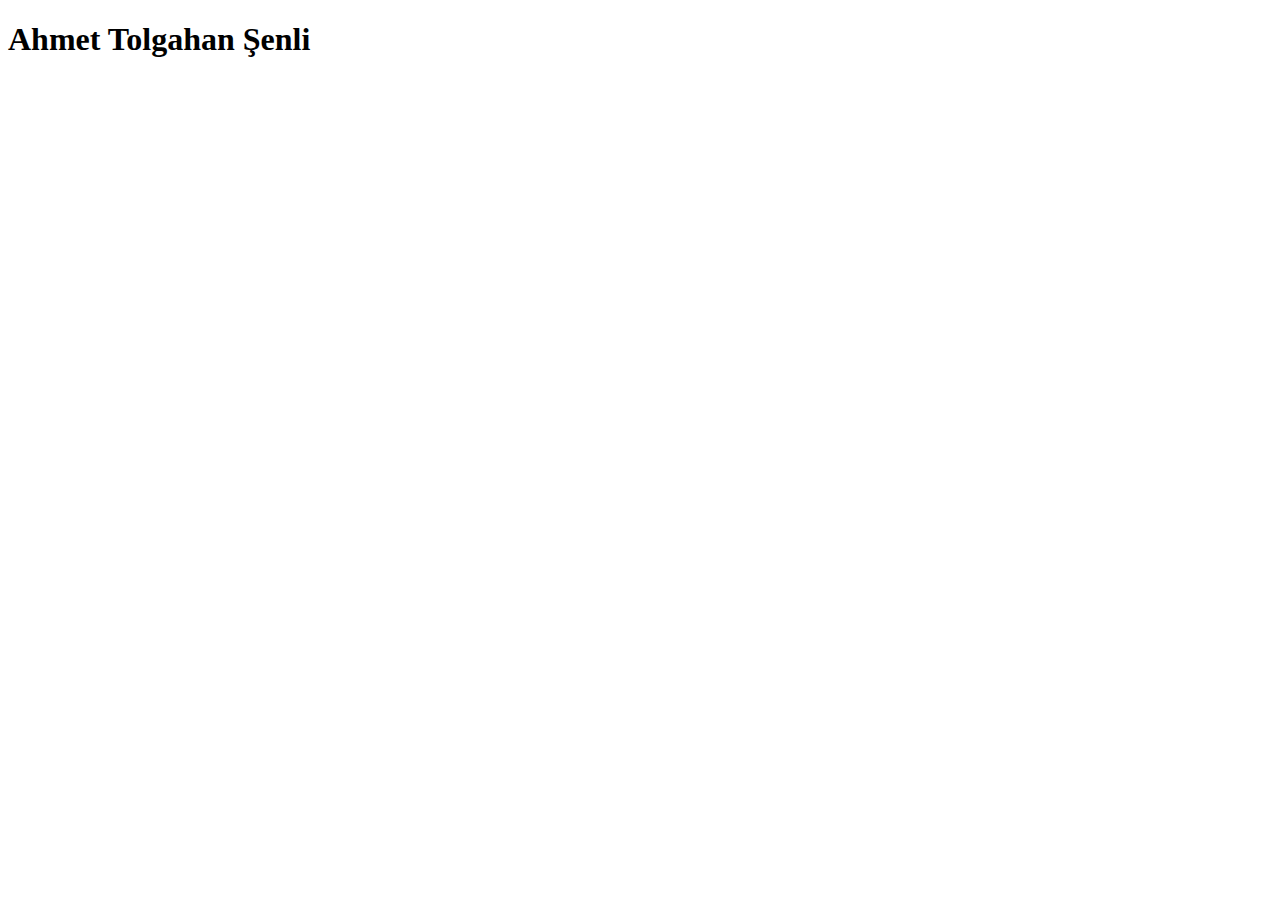
==== index.html @ e48fa5c4 "initialCommit" ====
<!DOCTYPE html>
<html lang="en">
<head>
    <meta charset="UTF-8">
    <meta http-equiv="X-UA-Compatible" content="IE=edge">
    <meta name="viewport" content="width=device-width, initial-scale=1.0">
    <title>Document</title>
</head>
<body>
    <header>
        <h1>Ahmet Tolgahan Şenli</h1>
        
    </header>
</body>
</html>
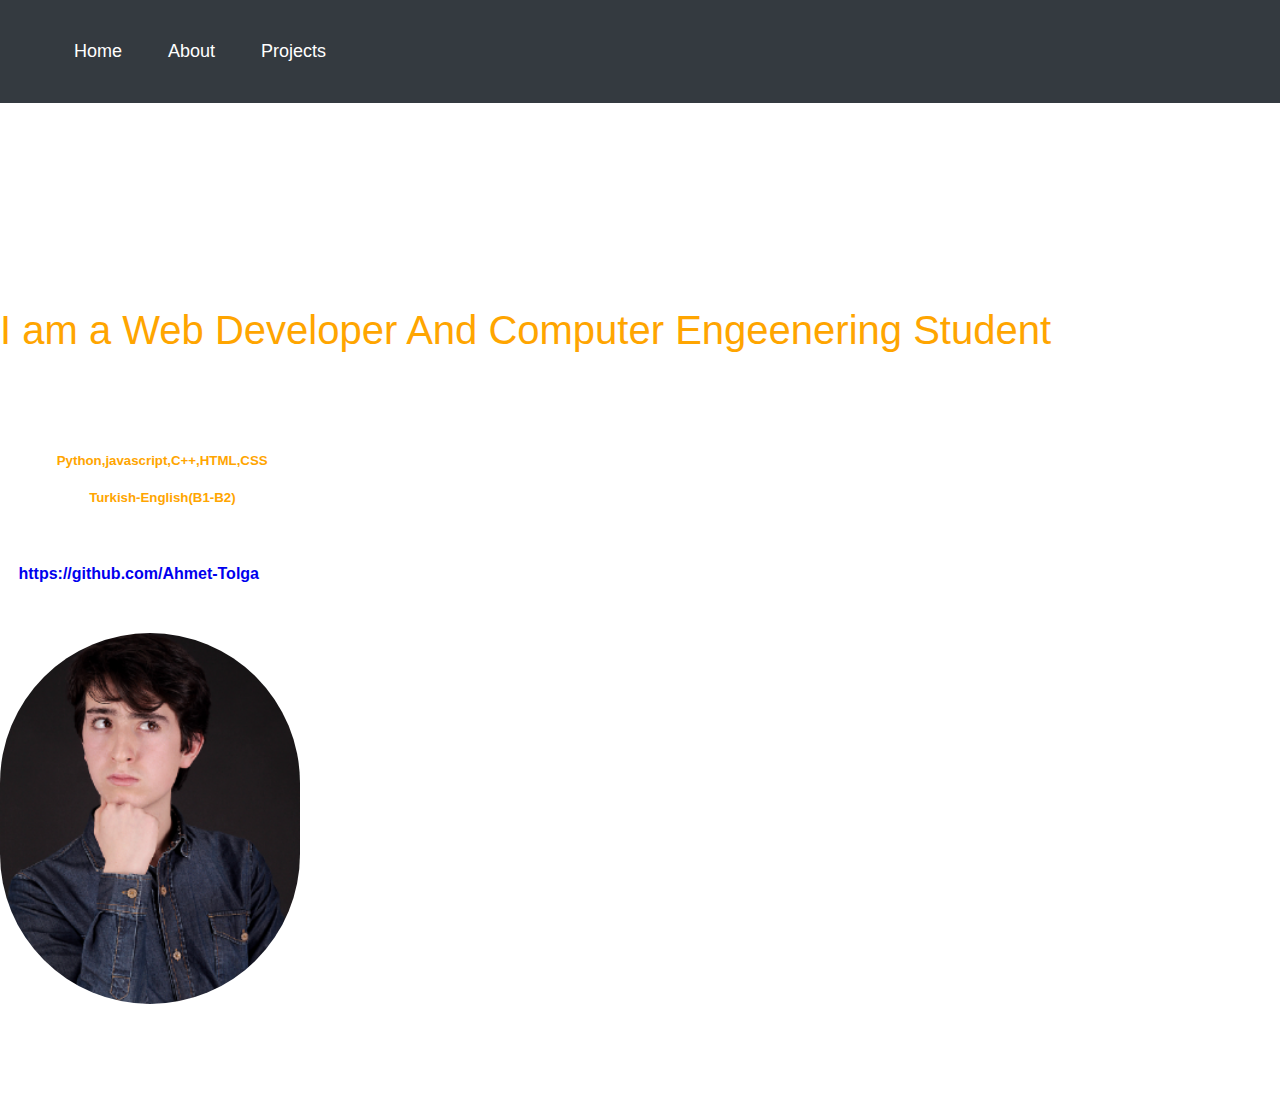
==== commit 9e64d324: "pages changed" ====
--- a/index.html
+++ b/index.html
@@ -4,12 +4,40 @@
     <meta charset="UTF-8">
     <meta http-equiv="X-UA-Compatible" content="IE=edge">
     <meta name="viewport" content="width=device-width, initial-scale=1.0">
+    <link href="images\Tolga.png" rel="icon" type="image/png">
     <title>Document</title>
+    <link rel="stylesheet" href="https://maxcdn.bootstrapcdn.com/font-awesome/4.4.0/css/font-awesome.min.css">
+    <link rel="stylesheet" href="styles.css">
+    <link href="https://cdn.jsdelivr.net/npm/bootstrap@5.3.0-alpha3/dist/css/bootstrap.min.css" rel="stylesheet" integrity="sha384-KK94CHFLLe+nY2dmCWGMq91rCGa5gtU4mk92HdvYe+M/SXH301p5ILy+dN9+nJOZ" crossorigin="anonymous">
 </head>
 <body>
-    <header>
-        <h1>Ahmet Tolgahan Şenli</h1>
-        
-    </header>
+    <nav>
+        <ul>
+          <input type="checkbox" id="checkbox_toggle" />
+          <label for="checkbox_toggle" class="hamburger">&#9776;</label>
+          <div class="menu">
+            <li type="none"><a href="index.html">Home</a></li>
+            <li type="none"><a href="About.html">About</a></li>
+            <li type="none"><a href="projects.html">Projects</a></li>
+          </div>
+        </ul>
+      </nav>
+     <div class="container">
+        <div class="row" style="margin-top: 160px;box-sizing: border-box;">
+            <div class="col-md-6" style="color: white;margin-bottom: 50px;">
+                <span><strong style="font-size: 40px;margin-bottom: 50px;" class="text-primary">Ahmet Tolgahan Şenli</strong></span><br>
+                <span style="color: orange;font-size: 40px;margin-bottom: 50px;">I am a Web Developer And Computer Engeenering Student</span>
+                <p><h3>I am a Computer Engeenering student and ı am ready to make this world better place and more comfortable</h3></p>
+                <h5>Computer Engineer and entrepreneur</h5>
+                <h5><i class="fa fa-laptop" aria-hidden="true"></i>  Scills:<span style="color: orange;">Python,javascript,C++,HTML,CSS</span></h5>
+                <h5><i class="fa fa-language" aria-hidden="true"></i>  Languages:<span style="color: orange;">Turkish-English(B1-B2)</span></h5>
+                <h5><i class="fa fa-map-marker" aria-hidden="true"></i> Alanya/Antalya in Turkey</h5>
+                <h4><i class="fa fa-github" aria-hidden="true"></i><a href="https://github.com/Ahmet-Tolga" style="text-decoration: none;" target="_blank">   https://github.com/Ahmet-Tolga</a></h5>
+            </div>
+            <div class="col-md-6">
+                <img data-src="holder.js/200x200" class="float-right" alt="200x200" src="images/Tolga.png" data-holder-rendered="true" style="width: 300px; height: 371px;border-radius: 371px;">
+            </div>
+        </div>
+     </div>
 </body>
 </html>--- a/styles.css
+++ b/styles.css
@@ -0,0 +1,67 @@
+body{margin: 0px;padding: 0px;background: url("https://mdbootstrap.com/img/new/fluid/nature/015.jpg");background-size: cover;background-repeat: no-repeat;background-attachment: fixed;background-position: center;margin-bottom: 100px;font-family: 'Gill Sans', 'Gill Sans MT', Calibri, 'Trebuchet MS', sans-serif;}
+/* Navbar */
+nav{
+ display: flex;
+ align-items: center;
+ justify-content: space-between;
+ padding: 20px;
+ background-color: #343A40;
+ color: #fff;
+}
+nav a{
+ color: #fff;
+}
+nav div {
+ display: flex;
+ gap: 1em;
+ font-size: 18px;
+}
+nav div li:hover {
+ background-color: orange;
+ border-radius: 5px;
+ transition: 0.3s ease;
+}
+nav div li {
+ padding: 5px 14px;
+}
+
+/*Responsive*/
+/* CHECKBOX HACK */
+input[type=checkbox]{
+ display: none;
+} 
+/*Burger Menü*/
+.hamburger {
+ display: none;
+ font-size: 24px;
+ user-select: none;
+}
+/*MEDIA QUERIES */
+@media (max-width: 768px) {
+nav div { 
+ display:none;
+ position: absolute;
+ background-color:#343A40;
+ right: 0;
+ left: 0;
+ text-align: center;
+ padding: 16px 0;
+}
+nav div li:hover {
+ display: inline-block;
+ background-color: orange;
+ transition: 0.3s ease;
+}
+nav div li {
+ margin-top: 12px;
+}
+input[type=checkbox]:checked ~ .menu{
+ display: block;
+}
+.hamburger {
+ display: block;
+}
+}
+nav div li a{
+    text-decoration: none;
+}
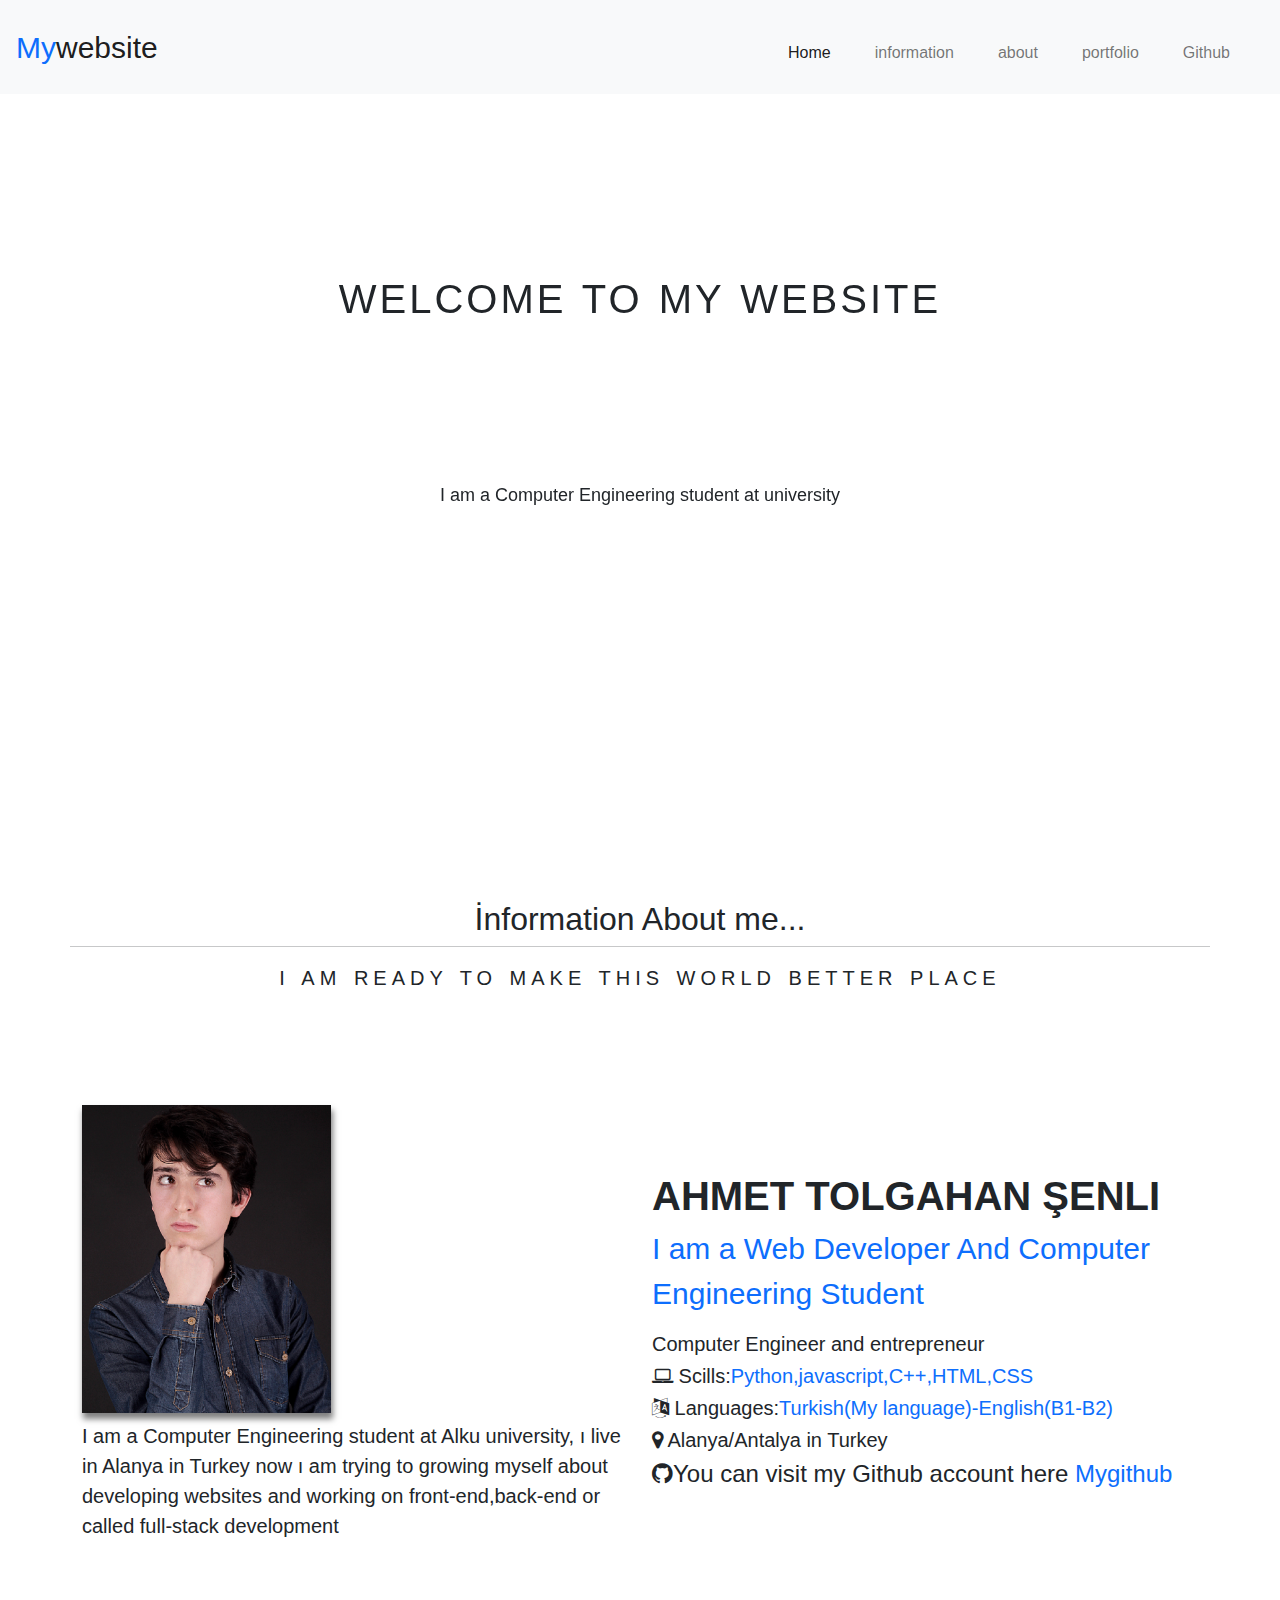
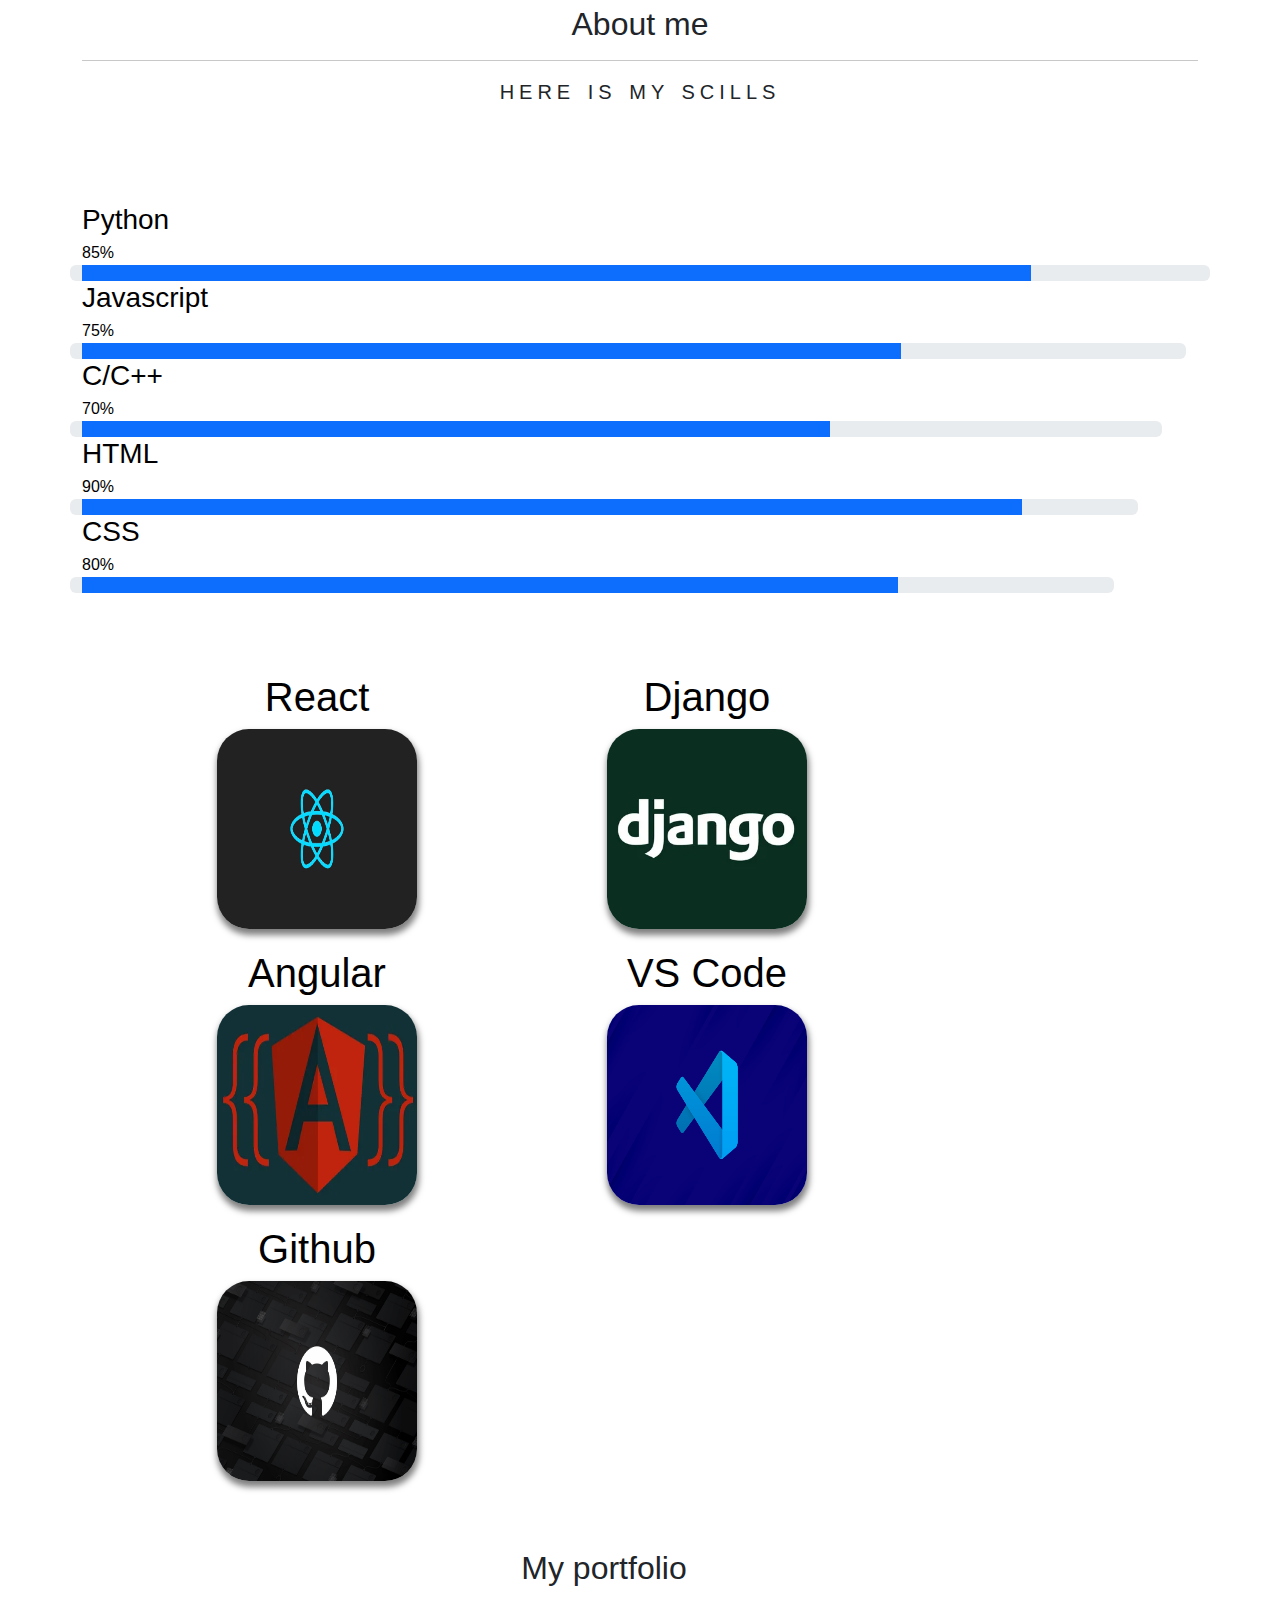
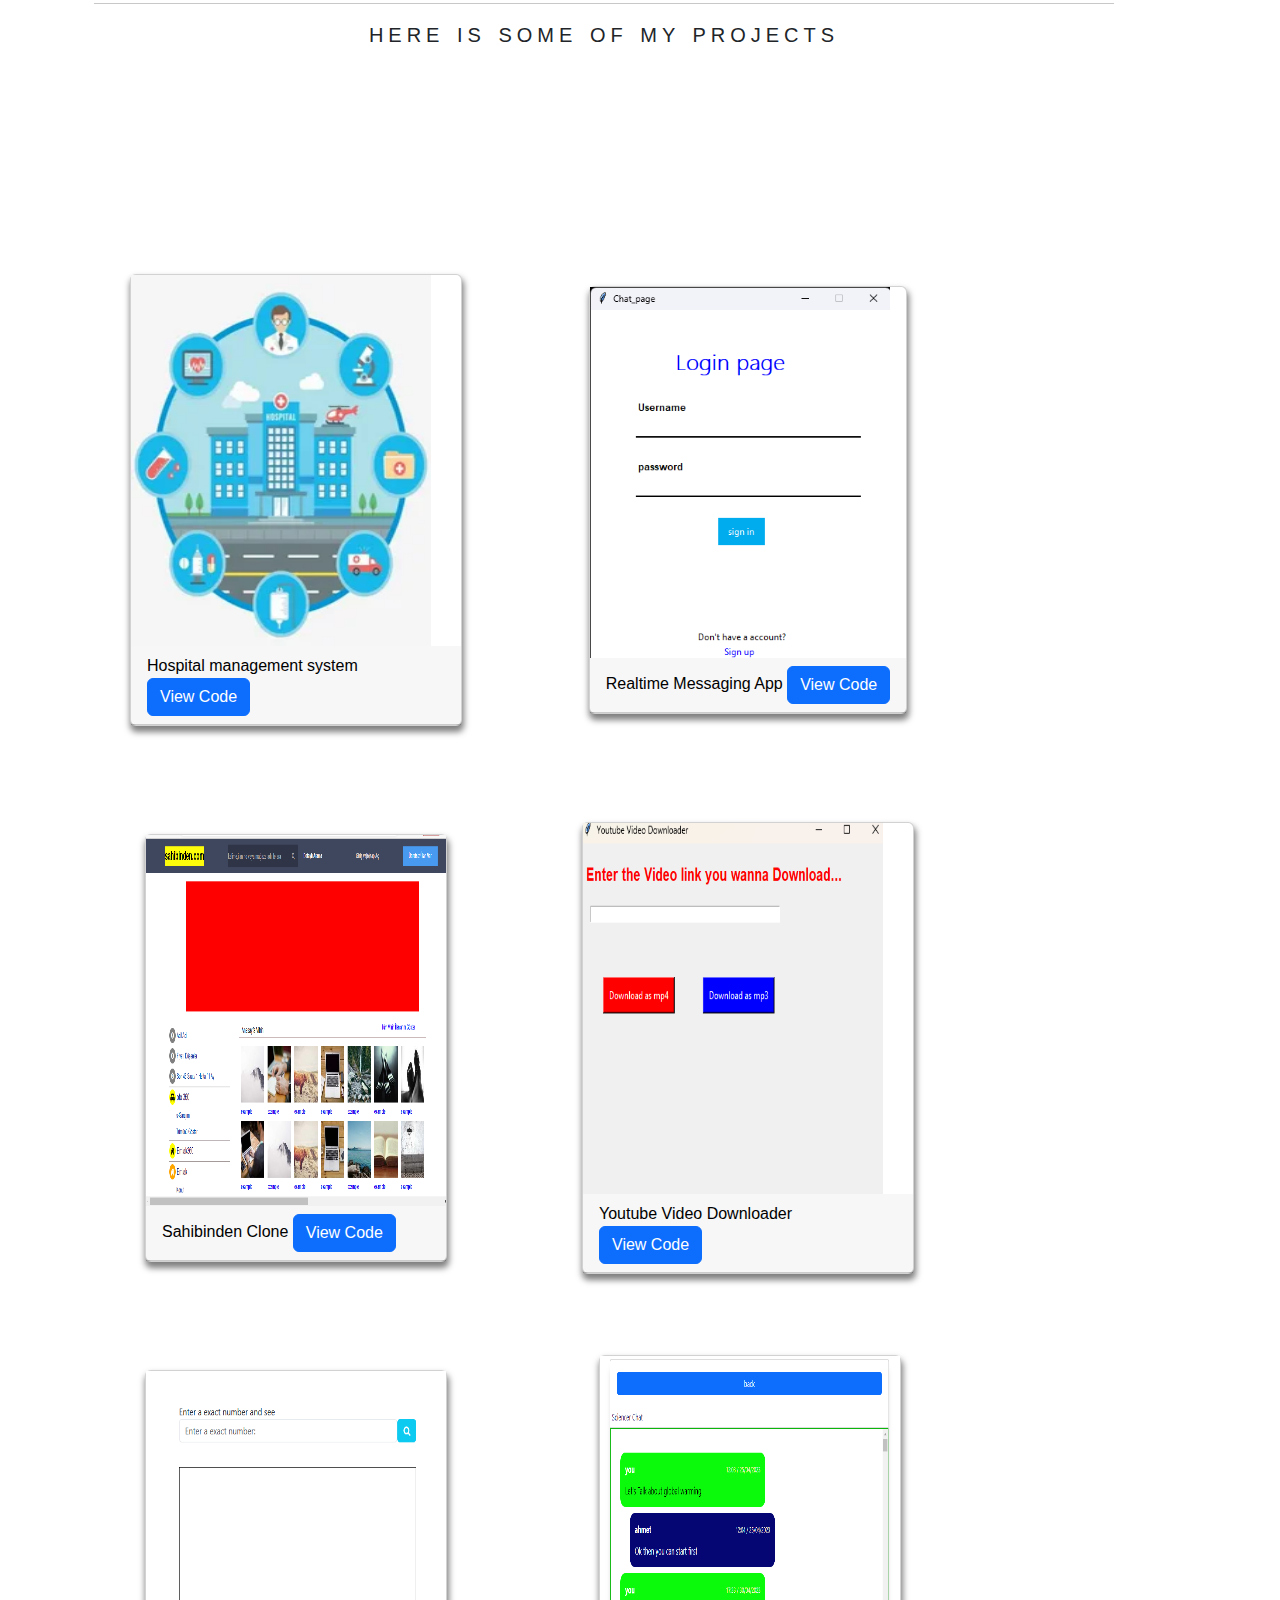
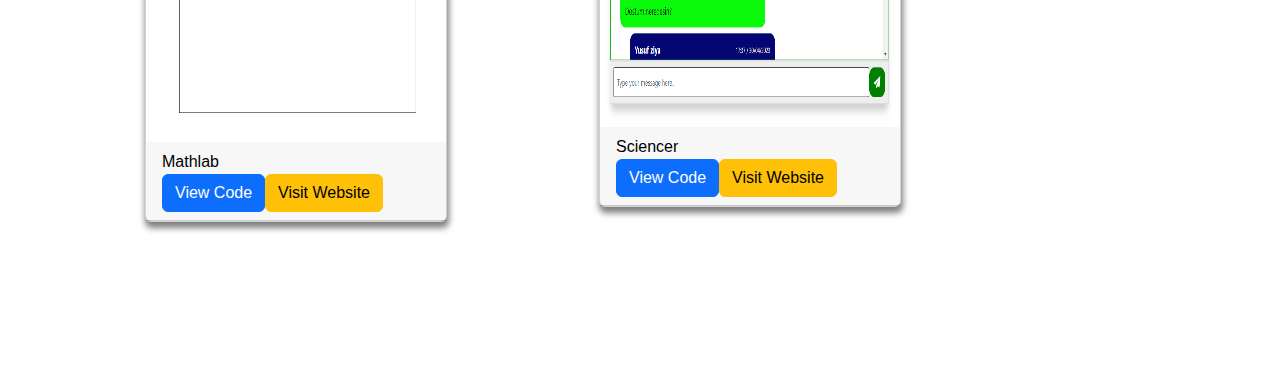
==== commit 396e3762: "changes applied" ====
--- a/index.html
+++ b/index.html
@@ -1,43 +1,349 @@
 <!DOCTYPE html>
 <html lang="en">
+
 <head>
-    <meta charset="UTF-8">
-    <meta http-equiv="X-UA-Compatible" content="IE=edge">
-    <meta name="viewport" content="width=device-width, initial-scale=1.0">
-    <link href="images\Tolga.png" rel="icon" type="image/png">
-    <title>Document</title>
-    <link rel="stylesheet" href="https://maxcdn.bootstrapcdn.com/font-awesome/4.4.0/css/font-awesome.min.css">
-    <link rel="stylesheet" href="styles.css">
-    <link href="https://cdn.jsdelivr.net/npm/bootstrap@5.3.0-alpha3/dist/css/bootstrap.min.css" rel="stylesheet" integrity="sha384-KK94CHFLLe+nY2dmCWGMq91rCGa5gtU4mk92HdvYe+M/SXH301p5ILy+dN9+nJOZ" crossorigin="anonymous">
+  <meta charset="UTF-8">
+  <meta http-equiv="X-UA-Compatible" content="IE=edge">
+  <meta name="viewport" content="width=device-width, initial-scale=1.0">
+  <link href="images\Tolga.png" rel="icon" type="image/png">
+  <title>Document</title>
+  <link rel="stylesheet" href="https://maxcdn.bootstrapcdn.com/font-awesome/4.4.0/css/font-awesome.min.css">
+  <link rel="stylesheet" href="css/bootstrap.min.css">
+  <link rel="stylesheet" href="styles.css">
 </head>
+
 <body>
-    <nav>
-        <ul>
-          <input type="checkbox" id="checkbox_toggle" />
-          <label for="checkbox_toggle" class="hamburger">&#9776;</label>
-          <div class="menu">
-            <li type="none"><a href="index.html">Home</a></li>
-            <li type="none"><a href="About.html">About</a></li>
-            <li type="none"><a href="projects.html">Projects</a></li>
+  <nav class="navbar navbar-expand-lg bg-body-tertiary p-3 fixed-top bg-light mb-4">
+    <a href="" class="navbar-brand" style="font-size: 30px;"><span class="text-primary">My</span>website</a>
+    <div class="container-fluid">
+      <a class="navbar-brand" href="#"></a>
+      <button class="navbar-toggler" type="button" data-bs-toggle="collapse" data-bs-target="#navbarSupportedContent"
+        aria-controls="navbarSupportedContent" aria-expanded="false" aria-label="Toggle navigation">
+        <div class="rounder">
+          <div class="bg-primary rounded mb-1" style="width: 40px;height: 4px;" id="line1"></div>
+          <div class="bg-primary rounded mb-1" style="width: 40px;height: 4px;"></div>
+          <div class="bg-primary rounded mb-1" style="width: 40px;height: 4px;" id="line3"></div>
+        </div>
+      </button>
+      <div class="collapse navbar-collapse " id="navbarSupportedContent">
+        <ul class="navbar-nav ms-auto mb-2 mb-lg-0  ">
+          <li class="nav-item">
+            <a class="nav-link active" aria-current="page" href="index.html">Home</a>
+          </li>
+          <li class="nav-item">
+            <a class="nav-link" href="#info">information</a>
+          </li>
+          <li class="nav-item">
+            <a class="nav-link" href="#about">about</a>
+          </li>
+          <li class="nav-item">
+            <a class="nav-link" href="#portfolio">portfolio</a>
+          </li>
+          <li class="nav-item">
+            <a class="nav-link" href="https://github.com/Ahmet-Tolga" target="_blank">Github</a>
+          </li>
+        </ul>
+      </div>
+    </div>
+  </nav>
+
+  <div id="carouselExampleCaptions" class="carousel slide auto">
+    <div class="carousel-indicators">
+      <button type="button" data-bs-target="#carouselExampleCaptions" data-bs-slide-to="0" class="active" id="btn1"
+        aria-current="true" aria-label="Slide 1"></button>
+      <button type="button" data-bs-target="#carouselExampleCaptions" data-bs-slide-to="1" id="btn2"
+        aria-label="Slide 2"></button>
+      <button type="button" data-bs-target="#carouselExampleCaptions" data-bs-slide-to="2" id="btn3"
+        aria-label="Slide 3"></button>
+    </div>
+    <div class="carousel-inner">
+      <div class="carousel-item active">
+        <img src="images/blank.png" class="d-block w-100" alt="...">
+        <div class="carousel-caption text-dark"
+          style="height: 50vh;display: flex;flex-direction: column;align-items: center;justify-content: center;">
+          <h5 style="word-spacing: 2px;letter-spacing: 3px;text-transform: uppercase;font-size: 40px;">Welcome to my
+            website</h5>
+          <p>I am a Computer Engineering student at university</p>
+        </div>
+      </div>
+      <div class="carousel-item">
+        <img src="images/blank.png" class="d-block w-100" alt="...">
+        <div class="carousel-caption text-dark "
+          style="height: 50vh;display: flex;flex-direction: column;align-items: center;justify-content: center;">
+          <h5 style="word-spacing: 2px;letter-spacing: 3px;text-transform: uppercase;font-size: 40px;">I can make your
+            website</h5>
+          <p>You can find some examples of my projects on my github account</p>
+          <a href="https://github.com/Ahmet-Tolga?tab=repositories" class="btn btn-warning" target="_blank">Github Repo</a>
+        </div>
+      </div>
+      <div class="carousel-item">
+        <img src="images/blank.png" class="d-block w-100" alt="...">
+        <div class="carousel-caption text-dark "
+          style="height: 50vh;display: flex;flex-direction: column;align-items: center;justify-content: center;">
+          <h5 style="word-spacing: 2px;letter-spacing: 3px;text-transform: uppercase;font-size: 40px;">Django
+            , React , NodeJs and more...</h5>
+          <p>Python,C,C++,Javascript,html and css</p>
+        </div>
+      </div>
+    </div>
+    <button class="carousel-control-prev" type="button" data-bs-target="#carouselExampleCaptions" data-bs-slide="prev">
+      <span class="carousel-control-prev-icon" aria-hidden="true"></span>
+      <span class="visually-hidden">Previous</span>
+    </button>
+    <button class="carousel-control-next" type="button" data-bs-target="#carouselExampleCaptions" data-bs-slide="next">
+      <span class="carousel-control-next-icon" aria-hidden="true"></span>
+      <span class="visually-hidden">Next</span>
+    </button>
+  </div>
+  <section class="text-center pb-5" id="info">
+    <div class="container">
+      <div class="row">
+        <h2>İnformation About me...</h2>
+        <hr>
+        <p class="lead pb-5" style="text-transform: uppercase;word-spacing: 2px;letter-spacing: 5px;">I am ready to make
+          this world better place</p>
+      </div>
+    </div>
+  </section>
+  <div class="container">
+    <div class="row" style="display: flex;align-items: center;">
+      <div class="col-md-6">
+        <img data-src="holder.js/200x200" class="" alt="200x200" src="images/Tolga.png" data-holder-rendered="true" id="img">
+        <div class="mt-2" style="display: flex;flex-direction: column;align-items: center;justify-content: center;">
+          <p class="lead">I am a Computer Engineering student at Alku university, ı live in Alanya in Turkey now ı am
+            trying to growing myself about developing websites and working on front-end,back-end or called full-stack
+            development</p>
+        </div>
+      </div>
+      <div class="col-md-6">
+        <span style="text-transform: uppercase;"><strong style="font-size: 40px;">Ahmet Tolgahan
+            şenli</strong></span><br>
+        <span style="font-size: 30px;margin-bottom: 50px;" class="text-primary">I am a Web Developer And Computer
+          Engineering
+          Student</span>
+        <p>
+        </p>
+        <h5>Computer Engineer and entrepreneur</h5>
+        <h5><i class="fa fa-laptop" aria-hidden="true"></i> Scills:<span
+            class="text-primary">Python,javascript,C++,HTML,CSS</span></h5>
+        <h5><i class="fa fa-language" aria-hidden="true"></i> Languages:<span class="text-primary">Turkish(My
+            language)-English(B1-B2)</span></h5>
+        <h5><i class="fa fa-map-marker" aria-hidden="true"></i> Alanya/Antalya in Turkey</h5>
+        <h4><i class="fa fa-github" aria-hidden="true"></i>You can visit my Github account here <a
+            href="https://github.com/Ahmet-Tolga" style="text-decoration: none;" target="_blank">Mygithub</a></h5>
+      </div>
+    </div>
+  </div>
+  </div>
+  </div>
+  <section class="section-padding text-center mt-5" id="about">
+    <div class="container">
+      <div class="row mt-5">
+        <div class="col-12 col-md-12">
+          <h2>About me</h2>
+          <hr>
+          <p class="lead" style="text-transform: uppercase;word-spacing: 2px;letter-spacing: 5px;">here is my scills</p>
+        </div>
+      </div>
+    </div>
+  </section>
+  <div class="container" style="display: flex;flex-direction: column;justify-content: space-around;">
+    <div class="row" style="margin-top: 80px;">
+      <h3 style="color: black;height: 30px;">Python</h3><span style="color: black;">85%</span>
+      <div class="progress">
+        <div class="progress-bar" role="progressbar" style="width: 85%" aria-valuenow="25" aria-valuemin="0"
+          aria-valuemax="100"></div>
+      </div>
+      <div class="row">
+        <h3 style="color: black;height: 30px;">Javascript</h3><span style="color: black;">75%</span>
+        <div class="progress">
+          <div class="progress-bar" role="progressbar" style="width: 75%" aria-valuenow="25" aria-valuemin="0"
+            aria-valuemax="100"></div>
+        </div>
+        <div class="row">
+          <h3 style="color: black;height: 30px;">C/C++</h3><span style="color: black;">70%</span>
+          <div class="progress">
+            <div class="progress-bar" role="progressbar" style="width: 70%" aria-valuenow="25" aria-valuemin="0"
+              aria-valuemax="100"></div>
           </div>
-        </ul>
-      </nav>
-     <div class="container">
-        <div class="row" style="margin-top: 160px;box-sizing: border-box;">
-            <div class="col-md-6" style="color: white;margin-bottom: 50px;">
-                <span><strong style="font-size: 40px;margin-bottom: 50px;" class="text-primary">Ahmet Tolgahan Şenli</strong></span><br>
-                <span style="color: orange;font-size: 40px;margin-bottom: 50px;">I am a Web Developer And Computer Engeenering Student</span>
-                <p><h3>I am a Computer Engeenering student and ı am ready to make this world better place and more comfortable</h3></p>
-                <h5>Computer Engineer and entrepreneur</h5>
-                <h5><i class="fa fa-laptop" aria-hidden="true"></i>  Scills:<span style="color: orange;">Python,javascript,C++,HTML,CSS</span></h5>
-                <h5><i class="fa fa-language" aria-hidden="true"></i>  Languages:<span style="color: orange;">Turkish-English(B1-B2)</span></h5>
-                <h5><i class="fa fa-map-marker" aria-hidden="true"></i> Alanya/Antalya in Turkey</h5>
-                <h4><i class="fa fa-github" aria-hidden="true"></i><a href="https://github.com/Ahmet-Tolga" style="text-decoration: none;" target="_blank">   https://github.com/Ahmet-Tolga</a></h5>
+          <div class="row">
+            <h3 style="color: black;height: 30px;">HTML</h3><span style="color: black;">90%</span>
+            <div class="progress">
+              <div class="progress-bar" role="progressbar" style="width: 90%" aria-valuenow="25" aria-valuemin="0"
+                aria-valuemax="100"></div>
             </div>
-            <div class="col-md-6">
-                <img data-src="holder.js/200x200" class="float-right" alt="200x200" src="images/Tolga.png" data-holder-rendered="true" style="width: 300px; height: 371px;border-radius: 371px;">
+            <div class="row">
+              <h3 style="color: black;height: 30px;">CSS</h3><span style="color: black;">80%</span>
+              <div class="progress">
+                <div class="progress-bar" role="progressbar" style="width: 80%" aria-valuenow="25" aria-valuemin="0"
+                  aria-valuemax="100"></div>
+              </div>
+              <div class="row" style="margin-top: 80px;margin-left: 15px;">
+                <div class="col-md-4"
+                  style="margin-bottom: 20px;display: flex;justify-content: center;flex-direction: column;align-items: center;margin-left: 50px;">
+                  <h1 style="color: black;">React</h1>
+                  <img data-src="" class="rounded-5 float-left" alt="200x200" src="images/react.jpg_large" id="img"
+                    data-holder-rendered="true" style="width: 200px;height: 200px;">
+                </div>
+                <div class="col-md-4"
+                  style="margin-bottom: 20px;display: flex;justify-content: center;flex-direction: column;align-items: center;margin-left: 50px;">
+                  <h1 style="color: black;">Django</h1>
+                  <img data-src="" class="rounded-5 float-left" alt="200x200" src="images/django.webp" id="img"
+                    data-holder-rendered="true" style="width: 200px;height: 200px;">
+                </div>
+                <div class="col-md-4"
+                  style="margin-bottom: 20px;display: flex;justify-content: center;flex-direction: column;align-items: center;margin-left: 50px;">
+                  <h1 style="color: black;">Angular</h1>
+                  <img data-src="" class="rounded-5 float-left" alt="200x200" src="images/angular.webp" id="img"
+                    data-holder-rendered="true" style="width: 200px;height: 200px;">
+                </div>
+                <div class="col-md-4"
+                  style="margin-bottom: 20px;display: flex;justify-content: center;flex-direction: column;align-items: center;margin-left: 50px;">
+                  <h1 style="color: black;">VS Code</h1>
+                  <img data-src="" class="rounded-5 float-left" alt="200x200" src="images/studio.png" id="img"
+                    data-holder-rendered="true" style="width: 200px;height: 200px;">
+                </div>
+                <div class="col-md-4"
+                  style="margin-bottom: 20px;display: flex;justify-content: center;flex-direction: column;align-items: center;margin-left: 50px;">
+                  <h1 style="color: black;">Github</h1>
+                  <img data-src="" class="rounded-5 float-left" alt="200x200" src="images/github.jpg_large" id="img"
+                    data-holder-rendered="true" style="width: 200px;height: 200px;">
+                </div>
+              </div>
             </div>
-        </div>
-     </div>
+            <section class="section-padding text-center mt-5" id="portfolio">
+              <div class="container">
+                <div class="row">
+                  <div class="col-12 col-md-12">
+                    <h2>My portfolio</h2>
+                    <hr>
+                    <p class="lead" style="text-transform: uppercase;word-spacing: 2px;letter-spacing: 5px;">here is
+                      some
+                      of my projects</p>
+                  </div>
+                </div>
+              </div>
+            </section>
+            <div class="container">
+              <div class="row" style="margin-top: 160px;">
+                <div class="col-md-4 m-5"
+                  style="display: flex;align-items: center;justify-content: center;flex-direction: column;margin-bottom: 30px;margin-left: 50px;">
+                  <div class="card">
+                    <img data-src="holder.js/200x200" class="float-right" alt="200x200"
+                      src="images/hospital_man_sys.webp" data-holder-rendered="true"
+                      style="width: 300px; height: 371px;">
+                    <a href="https://github.com/Ahmet-Tolga/Hospital-Managment-System/blob/main/Hospital_managment_system.cpp"
+                      target="_blank">
+                      <div class="intro"
+                        style="width: 320px;height: 370px;display: flex;align-items: center;justify-content: center;background: rgba(0, 0, 0, 0.7);position: absolute;color: black;top: 0px;left: 0px;right: 0px;bottom: 0px;transition: 0.4s;">
+                        <h1 class="text-primary">C++</h1>
+                      </div>
+                    </a>
+                    <div class="card-header">
+                      <span style="color: black;">Hospital management system</span>
+                      <a class="btn btn-primary"
+                        href="https://github.com/Ahmet-Tolga/Hospital-Managment-System/blob/main/Hospital_managment_system.cpp"
+                        target="_blank">View Code</a>
+                    </div>
+                  </div>
+                </div>
+                <div class="col-md-4 m-5"
+                  style="display: flex;align-items: center;justify-content: center;flex-direction: column;margin-bottom: 30px;margin-left: 50px;">
+                  <div class="card">
+                    <img data-src="holder.js/200x200" class="float-right" alt="200x200" src="images/messaging.png"
+                      data-holder-rendered="true" style="width: 300px; height: 371px;">
+                    <a href="https://github.com/Ahmet-Tolga/Messenger-App" target="_blank">
+                      <div class="intro"
+                        style="width: 300px;height: 370px;display: flex;align-items: center;justify-content: center;background: rgba(0, 0, 0, 0.7);position: absolute;color: black;top: 0px;left: 0px;right: 0px;bottom: 0px;transition: 0.4s;">
+                        <h1 class="text-primary">Python</h1>
+                      </div>
+                    </a>
+                    <div class="card-header">
+                      <span style="color: black;">Realtime Messaging App</span>
+                      <a href="https://github.com/Ahmet-Tolga/Messenger-App" class="btn btn-primary ml-3" target="_blank">View Code</a>
+                    </div>
+                  </div>
+                </div>
+                <div class="col-md-4 m-5"
+                  style="display: flex;align-items: center;justify-content: center;flex-direction: column;margin-bottom: 30px;margin-left: 50px;">
+                  <div class="card">
+                    <img data-src="holder.js/200x200" class="float-right" alt="200x200"
+                      src="images/sahibinden_clone.png" data-holder-rendered="true"
+                      style="width: 300px; height: 371px;">
+                    <a href="https://github.com/Ahmet-Tolga/sahibinden" target="_blank">
+                      <div class="intro"
+                        style="width: 300px;height: 370px;display: flex;align-items: center;justify-content: center;background: rgba(0, 0, 0, 0.7);position: absolute;color: black;top: 0px;left: 0px;right: 0px;bottom: 0px;transition: 0.4s;">
+                        <h1 class="text-primary">HTML-CSS</h1>
+                      </div>
+                    </a>
+                    <div class="card-header">
+                      <span style="color: black;">Sahibinden Clone</span>
+                      <a href="https://github.com/Ahmet-Tolga/sahibinden" class="btn btn-primary" target="_blank">View Code</a>
+                    </div>
+                  </div>
+                </div>
+                <div class="col-md-4 m-5"
+                  style="display: flex;align-items: center;justify-content: center;flex-direction: column;margin-bottom: 30px;margin-left: 50px;">
+                  <div class="card">
+                    <img data-src="holder.js/200x200" class="float-right" alt="200x200"
+                      src="images/video_downloader.png" data-holder-rendered="true"
+                      style="width: 300px; height: 371px;">
+                    <a href="https://github.com/Ahmet-Tolga/Youtube-video-Downloader" target="_blank">
+                      <div class="intro"
+                        style="width: 300px;height: 370px;display: flex;align-items: center;justify-content: center;background: rgba(0, 0, 0, 0.7);position: absolute;color: black;top: 0px;left: 0px;right: 0px;bottom: 0px;transition: 0.4s;">
+                        <h1 class="text-primary">Python</h1>
+                      </div>
+                    </a>
+                    <div class="card-header">
+                      <span style="color: black;">Youtube Video Downloader</span>
+                      <a href="https://github.com/Ahmet-Tolga/Youtube-video-Downloader" class="btn btn-primary" target="_blank">View Code</a>
+                    </div>
+                  </div>
+                </div>
+                <div class="col-md-4 m-5"
+                  style="display: flex;align-items: center;justify-content: center;flex-direction: column;margin-bottom: 30px;margin-left: 50px;">
+                  <div class="card">
+                    <img data-src="holder.js/200x200" class="float-right" alt="200x200" src="images/mathlab.png"
+                      data-holder-rendered="true" style="width: 300px; height: 371px;">
+                    <a href="https://github.com/Ahmet-Tolga/mathlab" target="_blank">
+                      <div class="intro"
+                        style="width: 300px;height: 370px;display: flex;align-items: center;justify-content: center;background: rgba(0, 0, 0, 0.7);position: absolute;color: black;top: 0px;left: 0px;right: 0px;bottom: 0px;transition: 0.4s;">
+                        <h1 class="text-primary">Javascript</h1>
+                      </div>
+                    </a>
+                    <div class="card-header">
+                      <span style="color: black;">Mathlab</span>
+                      <div style="display: flex;align-items: center;">
+                        <a href="https://github.com/Ahmet-Tolga/mathlab" class="btn btn-primary" target="_blank">View Code</a>
+                        <a href="https://ahmet-tolga.github.io/mathlab/" class="btn btn-warning" target="_blank">Visit Website</a>
+                      </div>
+                    </div>
+                  </div>
+                </div>
+                <div class="col-md-4"
+                  style="display: flex;align-items: center;justify-content: center;flex-direction: column;margin-bottom: 30px;margin-left: 50px;">
+                  <div class="card">
+                    <img data-src="holder.js/200x200" class="float-right" alt="200x200" src="images/sciencer.png"
+                      data-holder-rendered="true" style="width: 300px; height: 371px;">
+                    <a href="https://github.com/Ahmet-Tolga/Sciencer" target="_blank">
+                      <div class="intro"
+                        style="width: 300px;height: 370px;display: flex;align-items: center;justify-content: center;background: rgba(0, 0, 0, 0.7);position: absolute;color: black;top: 0px;left: 0px;right: 0px;bottom: 0px;transition: 0.4s;">
+                        <h1 class="text-primary">Javascript</h1>
+                      </div>
+                    </a>
+                    <div class="card-header">
+                      <span style="color: black;">Sciencer</span>
+                      <div style="display: flex;align-items: center;">
+                        <a href="https://github.com/Ahmet-Tolga/Sciencer" class="btn btn-primary" target="_blank">View Code</a>
+                        <a href="https://ahmet-tolga.github.io/Sciencer/" class="btn btn-warning" target="_blank">Visit Website</a>
+                      </div>
+                    </div>
+                  </div>
+                </div>
+              </div>
+            </div>
 </body>
+<script src="js/script.js"></script>
+<script src="js/bootstrap.min.js"></script>
+
 </html>--- a/styles.css
+++ b/styles.css
@@ -1,24 +1,9 @@
-body{margin: 0px;padding: 0px;background: url("https://mdbootstrap.com/img/new/fluid/nature/015.jpg");background-size: cover;background-repeat: no-repeat;background-attachment: fixed;background-position: center;margin-bottom: 100px;font-family: 'Gill Sans', 'Gill Sans MT', Calibri, 'Trebuchet MS', sans-serif;}
+body{margin: 0px;padding: 0px;margin-bottom: 100px;font-family: 'Gill Sans', 'Gill Sans MT', Calibri, 'Trebuchet MS', sans-serif;}
 /* Navbar */
-nav{
- display: flex;
- align-items: center;
- justify-content: space-between;
- padding: 20px;
- background-color: #343A40;
- color: #fff;
-}
-nav a{
- color: #fff;
-}
-nav div {
- display: flex;
- gap: 1em;
- font-size: 18px;
-}
+
 nav div li:hover {
- background-color: orange;
- border-radius: 5px;
+ background-color: #0D6EFD;
+ border-radius: 15px;
  transition: 0.3s ease;
 }
 nav div li {
@@ -36,20 +21,10 @@
  font-size: 24px;
  user-select: none;
 }
-/*MEDIA QUERIES */
-@media (max-width: 768px) {
-nav div { 
- display:none;
- position: absolute;
- background-color:#343A40;
- right: 0;
- left: 0;
- text-align: center;
- padding: 16px 0;
-}
+
 nav div li:hover {
  display: inline-block;
- background-color: orange;
+ background-color: primary;
  transition: 0.3s ease;
 }
 nav div li {
@@ -61,7 +36,85 @@
 .hamburger {
  display: block;
 }
-}
 nav div li a{
     text-decoration: none;
 }
+#line1{
+    transition: 0.5s;
+}
+#line3{
+    transition: 0.5s;
+}
+.rounder:hover #line1:nth-child(1){
+    transform: rotate(-20deg)
+}
+.rounder:hover #line3:nth-child(3){
+    transform: rotate(20deg)
+}
+.carousel-item{
+    height: 100vh;
+    min-height: 300px;
+}
+.carousel-caption{
+    bottom: 220px;
+    z-index: 2;
+}
+.carousel-caption h5{
+    font-size: 45px;
+    text-transform: uppercase;
+    letter-spacing: 2px;
+    margin-top: 25px;
+}
+.carousel-caption p{
+    width: 60%;
+    margin: auto;
+    font-size: 18px;
+}
+.carousel-inner::before{
+    content: '';
+    position: absolute;
+    width: 100%;
+    height: 100%;
+    top: 0;
+    left: 0;
+    z-index: 1;
+}
+@media only screen and (max-width: 767px) {
+    .navbar-nav{
+        text-align: center;
+    }
+    .carosuel-caption{
+        bottom: 125px;
+    }
+    .carosuel-caption h5{
+        font-size: 17px;
+    }
+    .carosuel-caption a{
+        padding: 10px 15px;
+    }
+    .carosuel-caption p{
+        width: 100%;
+        line-height: 1.6;
+        font-size: 12px;
+    }
+   
+}
+.intro{
+    visibility: hidden;
+  }
+  .card:hover .intro{
+    visibility: visible;
+  }
+  .nav-item:hover{
+    color: white;
+  }
+  nav{
+    display: flex;
+    align-items: center;
+  }
+  .card{
+    box-shadow: 1px 5px 6px .5px rgba(0, 0, 0, 0.5);
+  }
+  #img{
+    box-shadow: 1px 5px 6px .5px rgba(0, 0, 0, 0.5);
+  }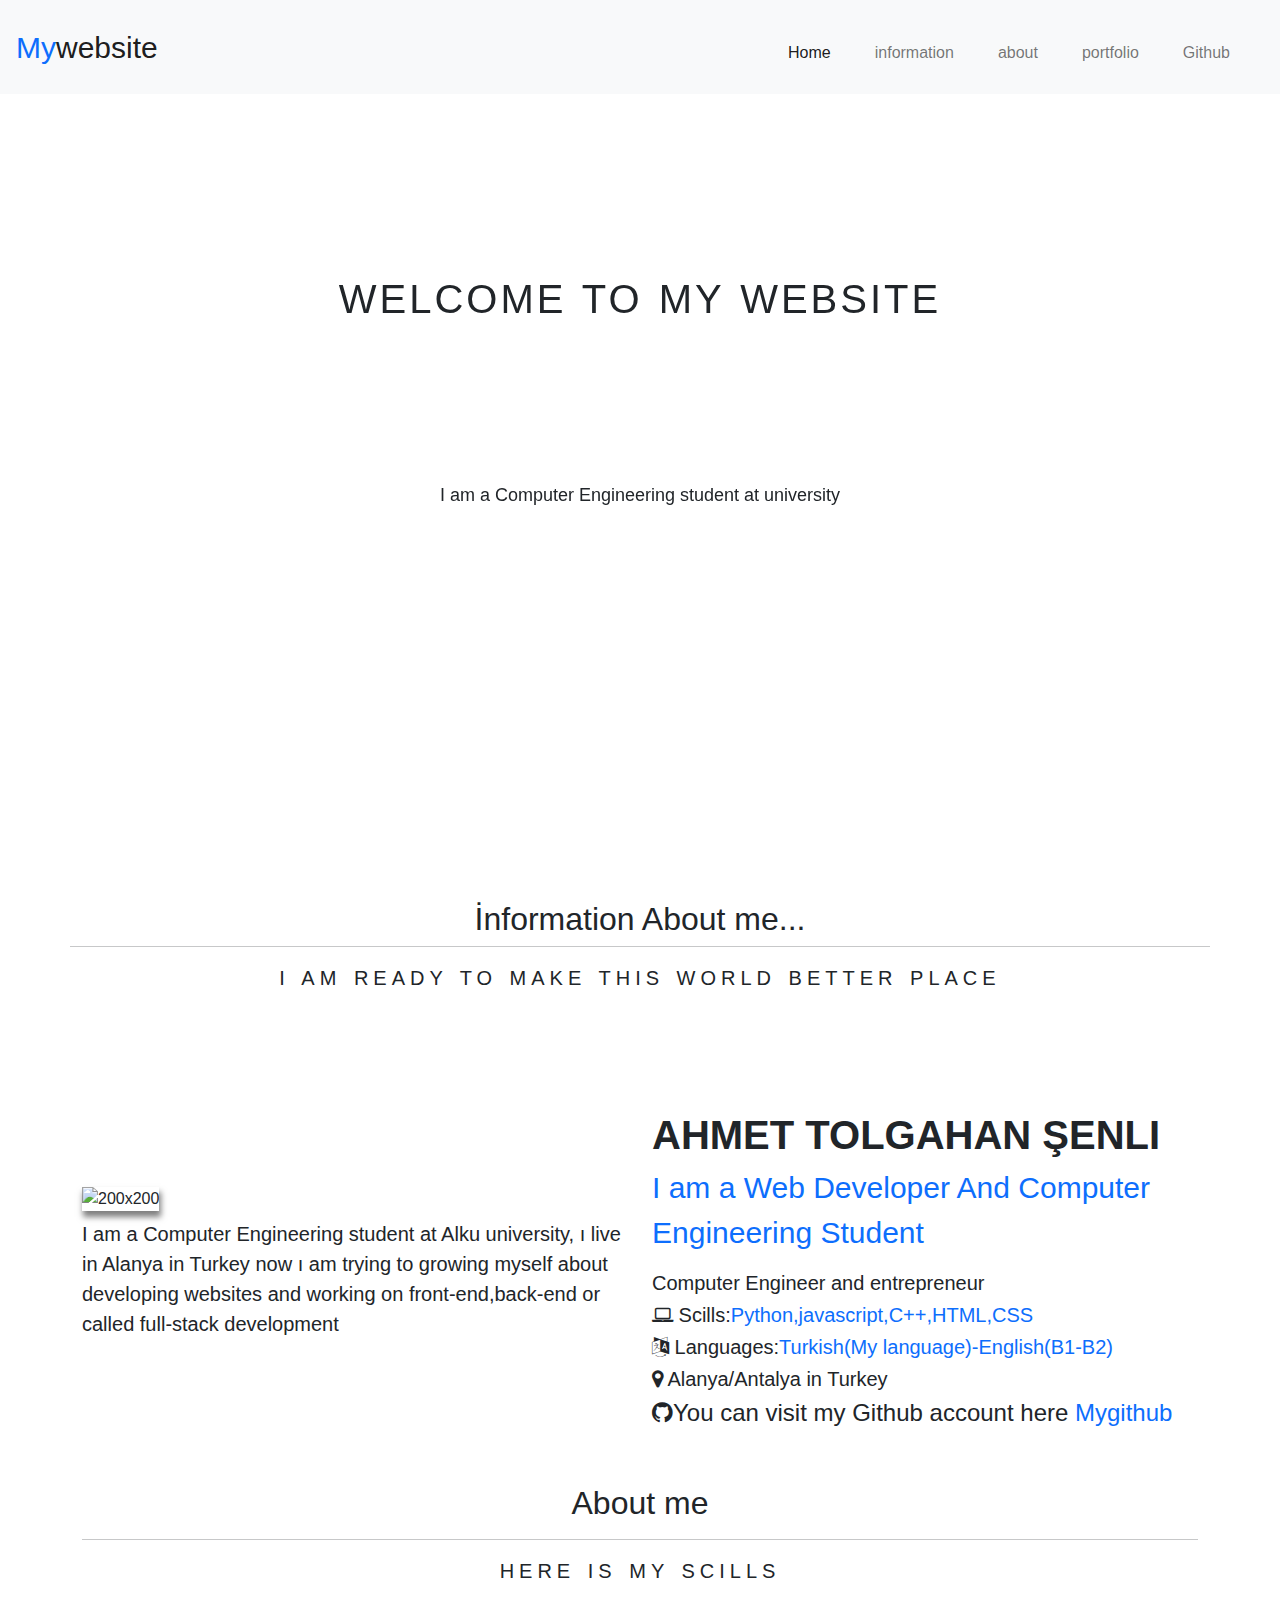
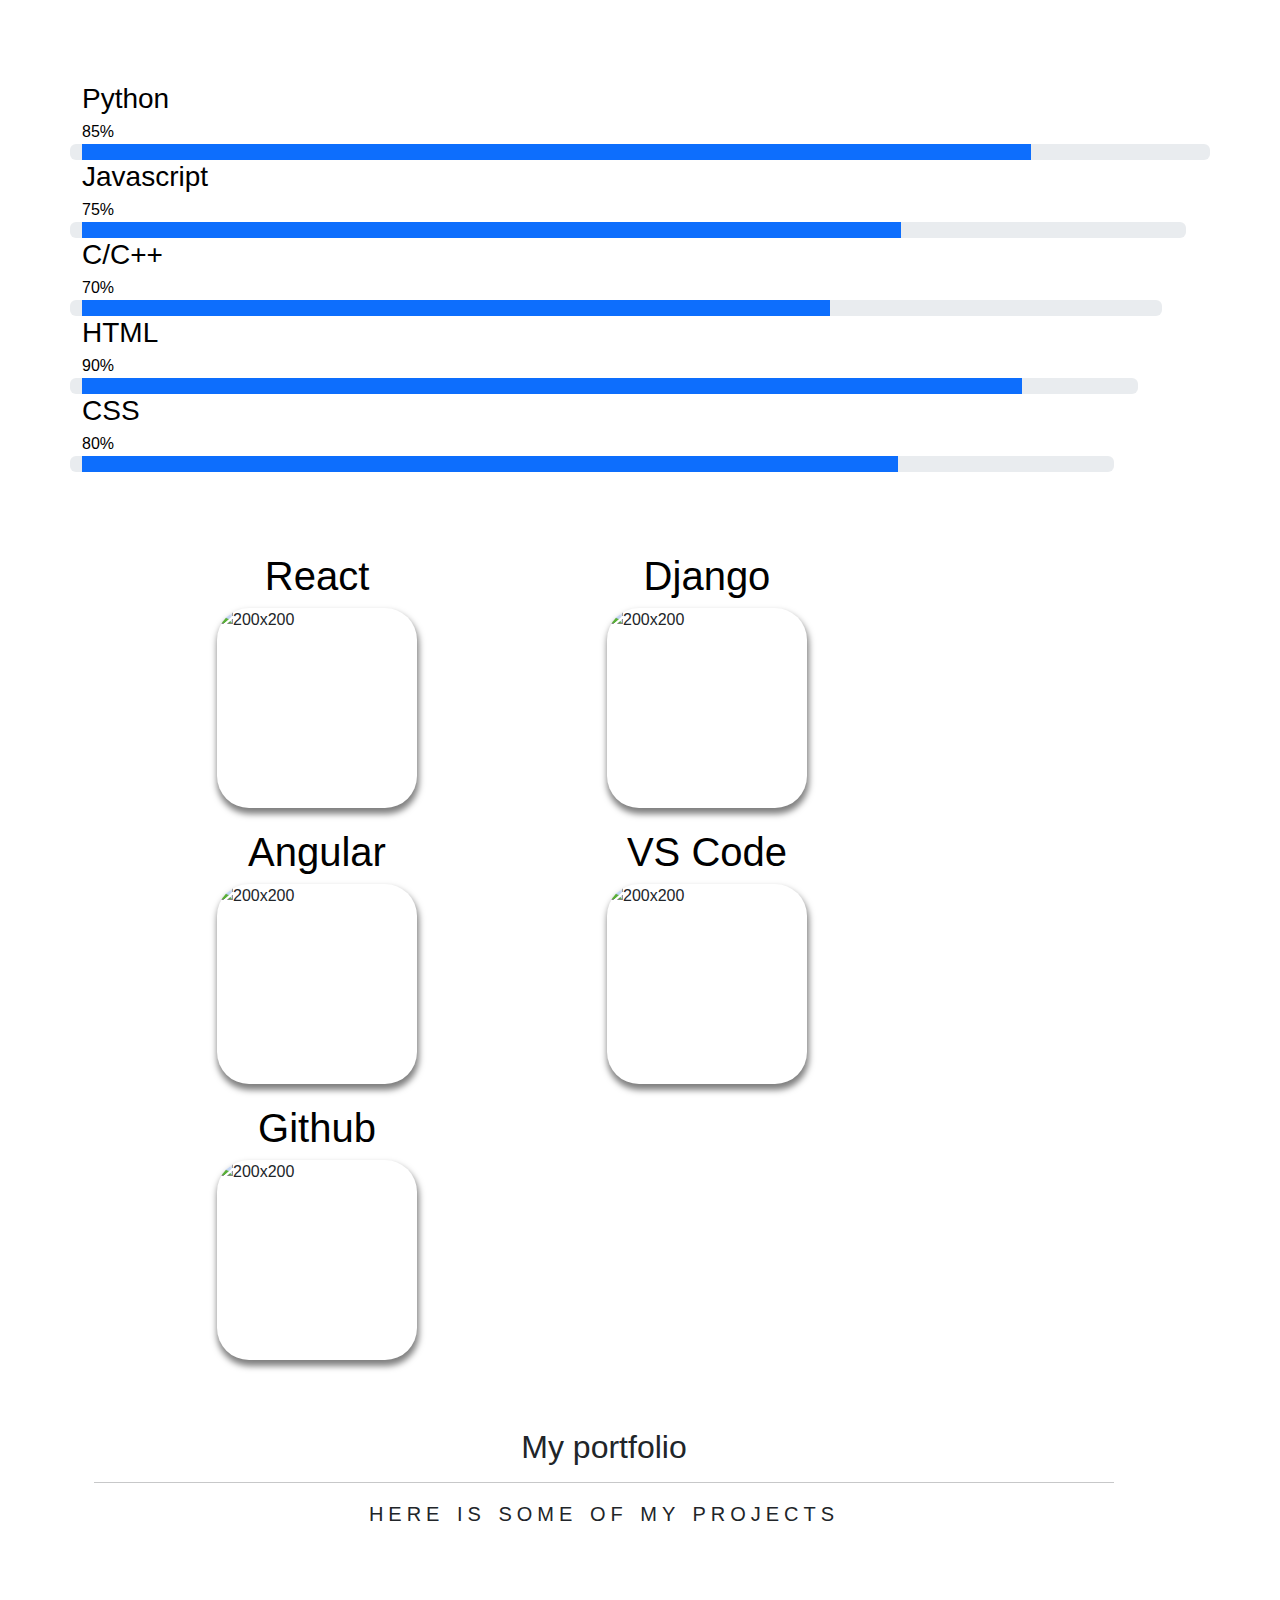
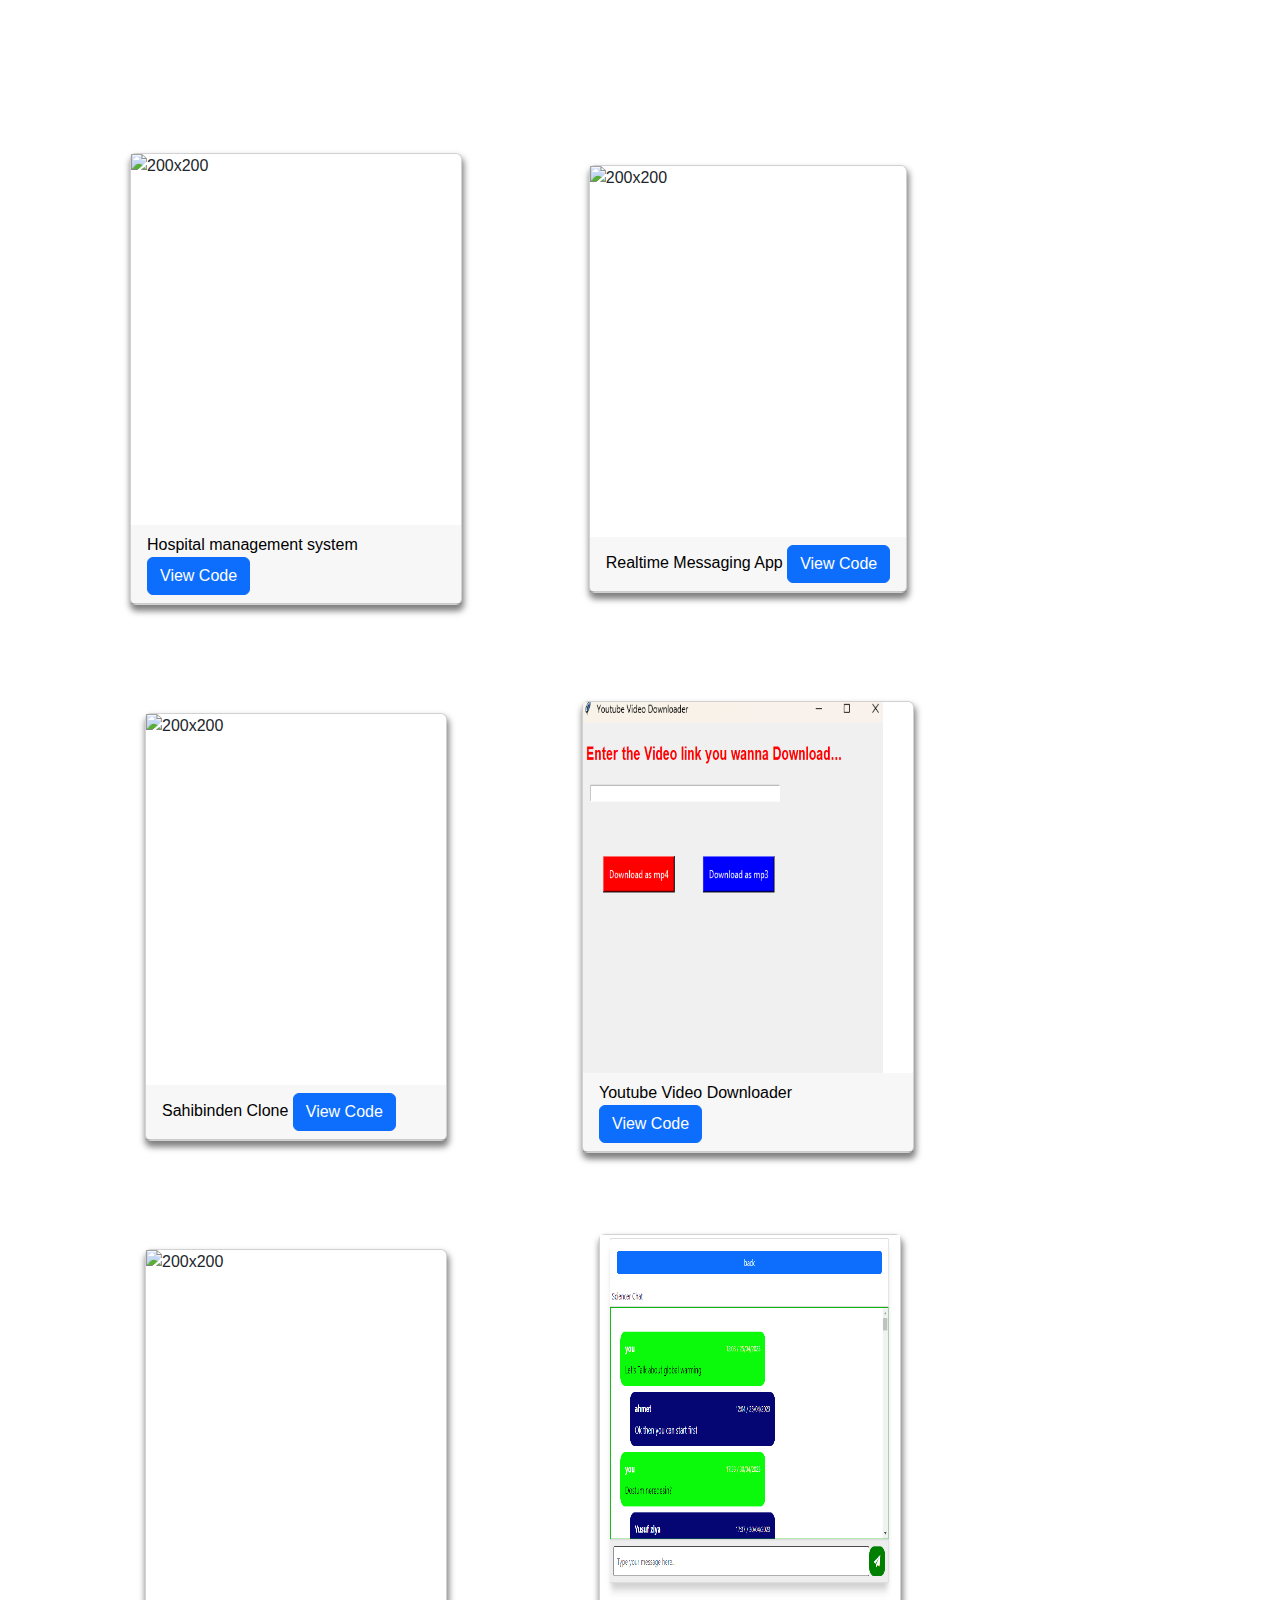
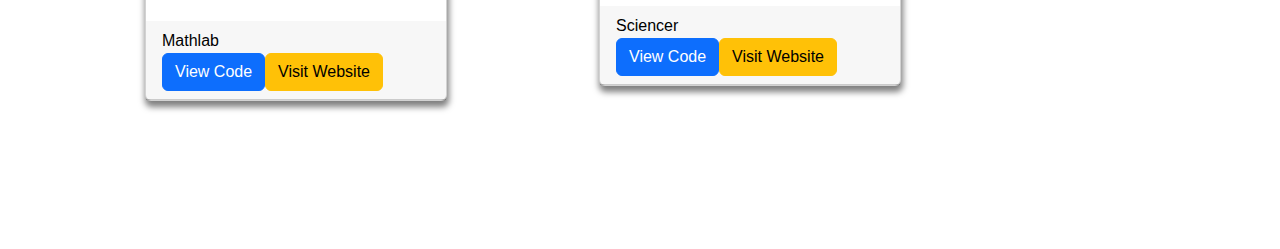
==== commit 24dac9e2: "Add files via upload" ====
--- a/index.html
+++ b/index.html
@@ -1,349 +1,349 @@
-<!DOCTYPE html>
-<html lang="en">
-
-<head>
-  <meta charset="UTF-8">
-  <meta http-equiv="X-UA-Compatible" content="IE=edge">
-  <meta name="viewport" content="width=device-width, initial-scale=1.0">
-  <link href="images\Tolga.png" rel="icon" type="image/png">
-  <title>Document</title>
-  <link rel="stylesheet" href="https://maxcdn.bootstrapcdn.com/font-awesome/4.4.0/css/font-awesome.min.css">
-  <link rel="stylesheet" href="css/bootstrap.min.css">
-  <link rel="stylesheet" href="styles.css">
-</head>
-
-<body>
-  <nav class="navbar navbar-expand-lg bg-body-tertiary p-3 fixed-top bg-light mb-4">
-    <a href="" class="navbar-brand" style="font-size: 30px;"><span class="text-primary">My</span>website</a>
-    <div class="container-fluid">
-      <a class="navbar-brand" href="#"></a>
-      <button class="navbar-toggler" type="button" data-bs-toggle="collapse" data-bs-target="#navbarSupportedContent"
-        aria-controls="navbarSupportedContent" aria-expanded="false" aria-label="Toggle navigation">
-        <div class="rounder">
-          <div class="bg-primary rounded mb-1" style="width: 40px;height: 4px;" id="line1"></div>
-          <div class="bg-primary rounded mb-1" style="width: 40px;height: 4px;"></div>
-          <div class="bg-primary rounded mb-1" style="width: 40px;height: 4px;" id="line3"></div>
-        </div>
-      </button>
-      <div class="collapse navbar-collapse " id="navbarSupportedContent">
-        <ul class="navbar-nav ms-auto mb-2 mb-lg-0  ">
-          <li class="nav-item">
-            <a class="nav-link active" aria-current="page" href="index.html">Home</a>
-          </li>
-          <li class="nav-item">
-            <a class="nav-link" href="#info">information</a>
-          </li>
-          <li class="nav-item">
-            <a class="nav-link" href="#about">about</a>
-          </li>
-          <li class="nav-item">
-            <a class="nav-link" href="#portfolio">portfolio</a>
-          </li>
-          <li class="nav-item">
-            <a class="nav-link" href="https://github.com/Ahmet-Tolga" target="_blank">Github</a>
-          </li>
-        </ul>
-      </div>
-    </div>
-  </nav>
-
-  <div id="carouselExampleCaptions" class="carousel slide auto">
-    <div class="carousel-indicators">
-      <button type="button" data-bs-target="#carouselExampleCaptions" data-bs-slide-to="0" class="active" id="btn1"
-        aria-current="true" aria-label="Slide 1"></button>
-      <button type="button" data-bs-target="#carouselExampleCaptions" data-bs-slide-to="1" id="btn2"
-        aria-label="Slide 2"></button>
-      <button type="button" data-bs-target="#carouselExampleCaptions" data-bs-slide-to="2" id="btn3"
-        aria-label="Slide 3"></button>
-    </div>
-    <div class="carousel-inner">
-      <div class="carousel-item active">
-        <img src="images/blank.png" class="d-block w-100" alt="...">
-        <div class="carousel-caption text-dark"
-          style="height: 50vh;display: flex;flex-direction: column;align-items: center;justify-content: center;">
-          <h5 style="word-spacing: 2px;letter-spacing: 3px;text-transform: uppercase;font-size: 40px;">Welcome to my
-            website</h5>
-          <p>I am a Computer Engineering student at university</p>
-        </div>
-      </div>
-      <div class="carousel-item">
-        <img src="images/blank.png" class="d-block w-100" alt="...">
-        <div class="carousel-caption text-dark "
-          style="height: 50vh;display: flex;flex-direction: column;align-items: center;justify-content: center;">
-          <h5 style="word-spacing: 2px;letter-spacing: 3px;text-transform: uppercase;font-size: 40px;">I can make your
-            website</h5>
-          <p>You can find some examples of my projects on my github account</p>
-          <a href="https://github.com/Ahmet-Tolga?tab=repositories" class="btn btn-warning" target="_blank">Github Repo</a>
-        </div>
-      </div>
-      <div class="carousel-item">
-        <img src="images/blank.png" class="d-block w-100" alt="...">
-        <div class="carousel-caption text-dark "
-          style="height: 50vh;display: flex;flex-direction: column;align-items: center;justify-content: center;">
-          <h5 style="word-spacing: 2px;letter-spacing: 3px;text-transform: uppercase;font-size: 40px;">Django
-            , React , NodeJs and more...</h5>
-          <p>Python,C,C++,Javascript,html and css</p>
-        </div>
-      </div>
-    </div>
-    <button class="carousel-control-prev" type="button" data-bs-target="#carouselExampleCaptions" data-bs-slide="prev">
-      <span class="carousel-control-prev-icon" aria-hidden="true"></span>
-      <span class="visually-hidden">Previous</span>
-    </button>
-    <button class="carousel-control-next" type="button" data-bs-target="#carouselExampleCaptions" data-bs-slide="next">
-      <span class="carousel-control-next-icon" aria-hidden="true"></span>
-      <span class="visually-hidden">Next</span>
-    </button>
-  </div>
-  <section class="text-center pb-5" id="info">
-    <div class="container">
-      <div class="row">
-        <h2>İnformation About me...</h2>
-        <hr>
-        <p class="lead pb-5" style="text-transform: uppercase;word-spacing: 2px;letter-spacing: 5px;">I am ready to make
-          this world better place</p>
-      </div>
-    </div>
-  </section>
-  <div class="container">
-    <div class="row" style="display: flex;align-items: center;">
-      <div class="col-md-6">
-        <img data-src="holder.js/200x200" class="" alt="200x200" src="images/Tolga.png" data-holder-rendered="true" id="img">
-        <div class="mt-2" style="display: flex;flex-direction: column;align-items: center;justify-content: center;">
-          <p class="lead">I am a Computer Engineering student at Alku university, ı live in Alanya in Turkey now ı am
-            trying to growing myself about developing websites and working on front-end,back-end or called full-stack
-            development</p>
-        </div>
-      </div>
-      <div class="col-md-6">
-        <span style="text-transform: uppercase;"><strong style="font-size: 40px;">Ahmet Tolgahan
-            şenli</strong></span><br>
-        <span style="font-size: 30px;margin-bottom: 50px;" class="text-primary">I am a Web Developer And Computer
-          Engineering
-          Student</span>
-        <p>
-        </p>
-        <h5>Computer Engineer and entrepreneur</h5>
-        <h5><i class="fa fa-laptop" aria-hidden="true"></i> Scills:<span
-            class="text-primary">Python,javascript,C++,HTML,CSS</span></h5>
-        <h5><i class="fa fa-language" aria-hidden="true"></i> Languages:<span class="text-primary">Turkish(My
-            language)-English(B1-B2)</span></h5>
-        <h5><i class="fa fa-map-marker" aria-hidden="true"></i> Alanya/Antalya in Turkey</h5>
-        <h4><i class="fa fa-github" aria-hidden="true"></i>You can visit my Github account here <a
-            href="https://github.com/Ahmet-Tolga" style="text-decoration: none;" target="_blank">Mygithub</a></h5>
-      </div>
-    </div>
-  </div>
-  </div>
-  </div>
-  <section class="section-padding text-center mt-5" id="about">
-    <div class="container">
-      <div class="row mt-5">
-        <div class="col-12 col-md-12">
-          <h2>About me</h2>
-          <hr>
-          <p class="lead" style="text-transform: uppercase;word-spacing: 2px;letter-spacing: 5px;">here is my scills</p>
-        </div>
-      </div>
-    </div>
-  </section>
-  <div class="container" style="display: flex;flex-direction: column;justify-content: space-around;">
-    <div class="row" style="margin-top: 80px;">
-      <h3 style="color: black;height: 30px;">Python</h3><span style="color: black;">85%</span>
-      <div class="progress">
-        <div class="progress-bar" role="progressbar" style="width: 85%" aria-valuenow="25" aria-valuemin="0"
-          aria-valuemax="100"></div>
-      </div>
-      <div class="row">
-        <h3 style="color: black;height: 30px;">Javascript</h3><span style="color: black;">75%</span>
-        <div class="progress">
-          <div class="progress-bar" role="progressbar" style="width: 75%" aria-valuenow="25" aria-valuemin="0"
-            aria-valuemax="100"></div>
-        </div>
-        <div class="row">
-          <h3 style="color: black;height: 30px;">C/C++</h3><span style="color: black;">70%</span>
-          <div class="progress">
-            <div class="progress-bar" role="progressbar" style="width: 70%" aria-valuenow="25" aria-valuemin="0"
-              aria-valuemax="100"></div>
-          </div>
-          <div class="row">
-            <h3 style="color: black;height: 30px;">HTML</h3><span style="color: black;">90%</span>
-            <div class="progress">
-              <div class="progress-bar" role="progressbar" style="width: 90%" aria-valuenow="25" aria-valuemin="0"
-                aria-valuemax="100"></div>
-            </div>
-            <div class="row">
-              <h3 style="color: black;height: 30px;">CSS</h3><span style="color: black;">80%</span>
-              <div class="progress">
-                <div class="progress-bar" role="progressbar" style="width: 80%" aria-valuenow="25" aria-valuemin="0"
-                  aria-valuemax="100"></div>
-              </div>
-              <div class="row" style="margin-top: 80px;margin-left: 15px;">
-                <div class="col-md-4"
-                  style="margin-bottom: 20px;display: flex;justify-content: center;flex-direction: column;align-items: center;margin-left: 50px;">
-                  <h1 style="color: black;">React</h1>
-                  <img data-src="" class="rounded-5 float-left" alt="200x200" src="images/react.jpg_large" id="img"
-                    data-holder-rendered="true" style="width: 200px;height: 200px;">
-                </div>
-                <div class="col-md-4"
-                  style="margin-bottom: 20px;display: flex;justify-content: center;flex-direction: column;align-items: center;margin-left: 50px;">
-                  <h1 style="color: black;">Django</h1>
-                  <img data-src="" class="rounded-5 float-left" alt="200x200" src="images/django.webp" id="img"
-                    data-holder-rendered="true" style="width: 200px;height: 200px;">
-                </div>
-                <div class="col-md-4"
-                  style="margin-bottom: 20px;display: flex;justify-content: center;flex-direction: column;align-items: center;margin-left: 50px;">
-                  <h1 style="color: black;">Angular</h1>
-                  <img data-src="" class="rounded-5 float-left" alt="200x200" src="images/angular.webp" id="img"
-                    data-holder-rendered="true" style="width: 200px;height: 200px;">
-                </div>
-                <div class="col-md-4"
-                  style="margin-bottom: 20px;display: flex;justify-content: center;flex-direction: column;align-items: center;margin-left: 50px;">
-                  <h1 style="color: black;">VS Code</h1>
-                  <img data-src="" class="rounded-5 float-left" alt="200x200" src="images/studio.png" id="img"
-                    data-holder-rendered="true" style="width: 200px;height: 200px;">
-                </div>
-                <div class="col-md-4"
-                  style="margin-bottom: 20px;display: flex;justify-content: center;flex-direction: column;align-items: center;margin-left: 50px;">
-                  <h1 style="color: black;">Github</h1>
-                  <img data-src="" class="rounded-5 float-left" alt="200x200" src="images/github.jpg_large" id="img"
-                    data-holder-rendered="true" style="width: 200px;height: 200px;">
-                </div>
-              </div>
-            </div>
-            <section class="section-padding text-center mt-5" id="portfolio">
-              <div class="container">
-                <div class="row">
-                  <div class="col-12 col-md-12">
-                    <h2>My portfolio</h2>
-                    <hr>
-                    <p class="lead" style="text-transform: uppercase;word-spacing: 2px;letter-spacing: 5px;">here is
-                      some
-                      of my projects</p>
-                  </div>
-                </div>
-              </div>
-            </section>
-            <div class="container">
-              <div class="row" style="margin-top: 160px;">
-                <div class="col-md-4 m-5"
-                  style="display: flex;align-items: center;justify-content: center;flex-direction: column;margin-bottom: 30px;margin-left: 50px;">
-                  <div class="card">
-                    <img data-src="holder.js/200x200" class="float-right" alt="200x200"
-                      src="images/hospital_man_sys.webp" data-holder-rendered="true"
-                      style="width: 300px; height: 371px;">
-                    <a href="https://github.com/Ahmet-Tolga/Hospital-Managment-System/blob/main/Hospital_managment_system.cpp"
-                      target="_blank">
-                      <div class="intro"
-                        style="width: 320px;height: 370px;display: flex;align-items: center;justify-content: center;background: rgba(0, 0, 0, 0.7);position: absolute;color: black;top: 0px;left: 0px;right: 0px;bottom: 0px;transition: 0.4s;">
-                        <h1 class="text-primary">C++</h1>
-                      </div>
-                    </a>
-                    <div class="card-header">
-                      <span style="color: black;">Hospital management system</span>
-                      <a class="btn btn-primary"
-                        href="https://github.com/Ahmet-Tolga/Hospital-Managment-System/blob/main/Hospital_managment_system.cpp"
-                        target="_blank">View Code</a>
-                    </div>
-                  </div>
-                </div>
-                <div class="col-md-4 m-5"
-                  style="display: flex;align-items: center;justify-content: center;flex-direction: column;margin-bottom: 30px;margin-left: 50px;">
-                  <div class="card">
-                    <img data-src="holder.js/200x200" class="float-right" alt="200x200" src="images/messaging.png"
-                      data-holder-rendered="true" style="width: 300px; height: 371px;">
-                    <a href="https://github.com/Ahmet-Tolga/Messenger-App" target="_blank">
-                      <div class="intro"
-                        style="width: 300px;height: 370px;display: flex;align-items: center;justify-content: center;background: rgba(0, 0, 0, 0.7);position: absolute;color: black;top: 0px;left: 0px;right: 0px;bottom: 0px;transition: 0.4s;">
-                        <h1 class="text-primary">Python</h1>
-                      </div>
-                    </a>
-                    <div class="card-header">
-                      <span style="color: black;">Realtime Messaging App</span>
-                      <a href="https://github.com/Ahmet-Tolga/Messenger-App" class="btn btn-primary ml-3" target="_blank">View Code</a>
-                    </div>
-                  </div>
-                </div>
-                <div class="col-md-4 m-5"
-                  style="display: flex;align-items: center;justify-content: center;flex-direction: column;margin-bottom: 30px;margin-left: 50px;">
-                  <div class="card">
-                    <img data-src="holder.js/200x200" class="float-right" alt="200x200"
-                      src="images/sahibinden_clone.png" data-holder-rendered="true"
-                      style="width: 300px; height: 371px;">
-                    <a href="https://github.com/Ahmet-Tolga/sahibinden" target="_blank">
-                      <div class="intro"
-                        style="width: 300px;height: 370px;display: flex;align-items: center;justify-content: center;background: rgba(0, 0, 0, 0.7);position: absolute;color: black;top: 0px;left: 0px;right: 0px;bottom: 0px;transition: 0.4s;">
-                        <h1 class="text-primary">HTML-CSS</h1>
-                      </div>
-                    </a>
-                    <div class="card-header">
-                      <span style="color: black;">Sahibinden Clone</span>
-                      <a href="https://github.com/Ahmet-Tolga/sahibinden" class="btn btn-primary" target="_blank">View Code</a>
-                    </div>
-                  </div>
-                </div>
-                <div class="col-md-4 m-5"
-                  style="display: flex;align-items: center;justify-content: center;flex-direction: column;margin-bottom: 30px;margin-left: 50px;">
-                  <div class="card">
-                    <img data-src="holder.js/200x200" class="float-right" alt="200x200"
-                      src="images/video_downloader.png" data-holder-rendered="true"
-                      style="width: 300px; height: 371px;">
-                    <a href="https://github.com/Ahmet-Tolga/Youtube-video-Downloader" target="_blank">
-                      <div class="intro"
-                        style="width: 300px;height: 370px;display: flex;align-items: center;justify-content: center;background: rgba(0, 0, 0, 0.7);position: absolute;color: black;top: 0px;left: 0px;right: 0px;bottom: 0px;transition: 0.4s;">
-                        <h1 class="text-primary">Python</h1>
-                      </div>
-                    </a>
-                    <div class="card-header">
-                      <span style="color: black;">Youtube Video Downloader</span>
-                      <a href="https://github.com/Ahmet-Tolga/Youtube-video-Downloader" class="btn btn-primary" target="_blank">View Code</a>
-                    </div>
-                  </div>
-                </div>
-                <div class="col-md-4 m-5"
-                  style="display: flex;align-items: center;justify-content: center;flex-direction: column;margin-bottom: 30px;margin-left: 50px;">
-                  <div class="card">
-                    <img data-src="holder.js/200x200" class="float-right" alt="200x200" src="images/mathlab.png"
-                      data-holder-rendered="true" style="width: 300px; height: 371px;">
-                    <a href="https://github.com/Ahmet-Tolga/mathlab" target="_blank">
-                      <div class="intro"
-                        style="width: 300px;height: 370px;display: flex;align-items: center;justify-content: center;background: rgba(0, 0, 0, 0.7);position: absolute;color: black;top: 0px;left: 0px;right: 0px;bottom: 0px;transition: 0.4s;">
-                        <h1 class="text-primary">Javascript</h1>
-                      </div>
-                    </a>
-                    <div class="card-header">
-                      <span style="color: black;">Mathlab</span>
-                      <div style="display: flex;align-items: center;">
-                        <a href="https://github.com/Ahmet-Tolga/mathlab" class="btn btn-primary" target="_blank">View Code</a>
-                        <a href="https://ahmet-tolga.github.io/mathlab/" class="btn btn-warning" target="_blank">Visit Website</a>
-                      </div>
-                    </div>
-                  </div>
-                </div>
-                <div class="col-md-4"
-                  style="display: flex;align-items: center;justify-content: center;flex-direction: column;margin-bottom: 30px;margin-left: 50px;">
-                  <div class="card">
-                    <img data-src="holder.js/200x200" class="float-right" alt="200x200" src="images/sciencer.png"
-                      data-holder-rendered="true" style="width: 300px; height: 371px;">
-                    <a href="https://github.com/Ahmet-Tolga/Sciencer" target="_blank">
-                      <div class="intro"
-                        style="width: 300px;height: 370px;display: flex;align-items: center;justify-content: center;background: rgba(0, 0, 0, 0.7);position: absolute;color: black;top: 0px;left: 0px;right: 0px;bottom: 0px;transition: 0.4s;">
-                        <h1 class="text-primary">Javascript</h1>
-                      </div>
-                    </a>
-                    <div class="card-header">
-                      <span style="color: black;">Sciencer</span>
-                      <div style="display: flex;align-items: center;">
-                        <a href="https://github.com/Ahmet-Tolga/Sciencer" class="btn btn-primary" target="_blank">View Code</a>
-                        <a href="https://ahmet-tolga.github.io/Sciencer/" class="btn btn-warning" target="_blank">Visit Website</a>
-                      </div>
-                    </div>
-                  </div>
-                </div>
-              </div>
-            </div>
-</body>
-<script src="js/script.js"></script>
-<script src="js/bootstrap.min.js"></script>
-
+<!DOCTYPE html>
+<html lang="en">
+
+<head>
+  <meta charset="UTF-8">
+  <meta http-equiv="X-UA-Compatible" content="IE=edge">
+  <meta name="viewport" content="width=device-width, initial-scale=1.0">
+  <link href="images\Tolga.png" rel="icon" type="image/png">
+  <title>Document</title>
+  <link rel="stylesheet" href="https://maxcdn.bootstrapcdn.com/font-awesome/4.4.0/css/font-awesome.min.css">
+  <link rel="stylesheet" href="css/bootstrap.min.css">
+  <link rel="stylesheet" href="styles.css">
+</head>
+
+<body>
+  <nav class="navbar navbar-expand-lg bg-body-tertiary p-3 fixed-top bg-light mb-4">
+    <a href="" class="navbar-brand" style="font-size: 30px;"><span class="text-primary">My</span>website</a>
+    <div class="container-fluid">
+      <a class="navbar-brand" href="#"></a>
+      <button class="navbar-toggler" type="button" data-bs-toggle="collapse" data-bs-target="#navbarSupportedContent"
+        aria-controls="navbarSupportedContent" aria-expanded="false" aria-label="Toggle navigation">
+        <div class="rounder">
+          <div class="bg-primary rounded mb-1" style="width: 40px;height: 4px;" id="line1"></div>
+          <div class="bg-primary rounded mb-1" style="width: 40px;height: 4px;"></div>
+          <div class="bg-primary rounded mb-1" style="width: 40px;height: 4px;" id="line3"></div>
+        </div>
+      </button>
+      <div class="collapse navbar-collapse " id="navbarSupportedContent">
+        <ul class="navbar-nav ms-auto mb-2 mb-lg-0  ">
+          <li class="nav-item">
+            <a class="nav-link active" aria-current="page" href="index.html">Home</a>
+          </li>
+          <li class="nav-item">
+            <a class="nav-link" href="#info">information</a>
+          </li>
+          <li class="nav-item">
+            <a class="nav-link" href="#about">about</a>
+          </li>
+          <li class="nav-item">
+            <a class="nav-link" href="#portfolio">portfolio</a>
+          </li>
+          <li class="nav-item">
+            <a class="nav-link" href="https://github.com/Ahmet-Tolga" target="_blank">Github</a>
+          </li>
+        </ul>
+      </div>
+    </div>
+  </nav>
+
+  <div id="carouselExampleCaptions" class="carousel slide auto">
+    <div class="carousel-indicators">
+      <button type="button" data-bs-target="#carouselExampleCaptions" data-bs-slide-to="0" class="active" id="btn1"
+        aria-current="true" aria-label="Slide 1"></button>
+      <button type="button" data-bs-target="#carouselExampleCaptions" data-bs-slide-to="1" id="btn2"
+        aria-label="Slide 2"></button>
+      <button type="button" data-bs-target="#carouselExampleCaptions" data-bs-slide-to="2" id="btn3"
+        aria-label="Slide 3"></button>
+    </div>
+    <div class="carousel-inner">
+      <div class="carousel-item active">
+        <img src="images/blank.png" class="d-block w-100" alt="...">
+        <div class="carousel-caption text-dark"
+          style="height: 50vh;display: flex;flex-direction: column;align-items: center;justify-content: center;">
+          <h5 style="word-spacing: 2px;letter-spacing: 3px;text-transform: uppercase;font-size: 40px;">Welcome to my
+            website</h5>
+          <p>I am a Computer Engineering student at university</p>
+        </div>
+      </div>
+      <div class="carousel-item">
+        <img src="images/blank.png" class="d-block w-100" alt="...">
+        <div class="carousel-caption text-dark "
+          style="height: 50vh;display: flex;flex-direction: column;align-items: center;justify-content: center;">
+          <h5 style="word-spacing: 2px;letter-spacing: 3px;text-transform: uppercase;font-size: 40px;">I can make your
+            website</h5>
+          <p>You can find some examples of my projects on my github account</p>
+          <a href="https://github.com/Ahmet-Tolga?tab=repositories" class="btn btn-warning" target="_blank">Github Repo</a>
+        </div>
+      </div>
+      <div class="carousel-item">
+        <img src="images/blank.png" class="d-block w-100" alt="...">
+        <div class="carousel-caption text-dark "
+          style="height: 50vh;display: flex;flex-direction: column;align-items: center;justify-content: center;">
+          <h5 style="word-spacing: 2px;letter-spacing: 3px;text-transform: uppercase;font-size: 40px;">Django
+            , React , NodeJs and more...</h5>
+          <p>Python,C,C++,Javascript,html and css</p>
+        </div>
+      </div>
+    </div>
+    <button class="carousel-control-prev" type="button" data-bs-target="#carouselExampleCaptions" data-bs-slide="prev">
+      <span class="carousel-control-prev-icon" aria-hidden="true"></span>
+      <span class="visually-hidden">Previous</span>
+    </button>
+    <button class="carousel-control-next" type="button" data-bs-target="#carouselExampleCaptions" data-bs-slide="next">
+      <span class="carousel-control-next-icon" aria-hidden="true"></span>
+      <span class="visually-hidden">Next</span>
+    </button>
+  </div>
+  <section class="text-center pb-5" id="info">
+    <div class="container">
+      <div class="row">
+        <h2>İnformation About me...</h2>
+        <hr>
+        <p class="lead pb-5" style="text-transform: uppercase;word-spacing: 2px;letter-spacing: 5px;">I am ready to make
+          this world better place</p>
+      </div>
+    </div>
+  </section>
+  <div class="container">
+    <div class="row" style="display: flex;align-items: center;">
+      <div class="col-md-6">
+        <img data-src="holder.js/200x200" class="" alt="200x200" src="images/Tolga.png" data-holder-rendered="true" id="img">
+        <div class="mt-2" style="display: flex;flex-direction: column;align-items: center;justify-content: center;">
+          <p class="lead">I am a Computer Engineering student at Alku university, ı live in Alanya in Turkey now ı am
+            trying to growing myself about developing websites and working on front-end,back-end or called full-stack
+            development</p>
+        </div>
+      </div>
+      <div class="col-md-6">
+        <span style="text-transform: uppercase;"><strong style="font-size: 40px;">Ahmet Tolgahan
+            şenli</strong></span><br>
+        <span style="font-size: 30px;margin-bottom: 50px;" class="text-primary">I am a Web Developer And Computer
+          Engineering
+          Student</span>
+        <p>
+        </p>
+        <h5>Computer Engineer and entrepreneur</h5>
+        <h5><i class="fa fa-laptop" aria-hidden="true"></i> Scills:<span
+            class="text-primary">Python,javascript,C++,HTML,CSS</span></h5>
+        <h5><i class="fa fa-language" aria-hidden="true"></i> Languages:<span class="text-primary">Turkish(My
+            language)-English(B1-B2)</span></h5>
+        <h5><i class="fa fa-map-marker" aria-hidden="true"></i> Alanya/Antalya in Turkey</h5>
+        <h4><i class="fa fa-github" aria-hidden="true"></i>You can visit my Github account here <a
+            href="https://github.com/Ahmet-Tolga" style="text-decoration: none;" target="_blank">Mygithub</a></h5>
+      </div>
+    </div>
+  </div>
+  </div>
+  </div>
+  <section class="section-padding text-center mt-5" id="about">
+    <div class="container">
+      <div class="row mt-5">
+        <div class="col-12 col-md-12">
+          <h2>About me</h2>
+          <hr>
+          <p class="lead" style="text-transform: uppercase;word-spacing: 2px;letter-spacing: 5px;">here is my scills</p>
+        </div>
+      </div>
+    </div>
+  </section>
+  <div class="container" style="display: flex;flex-direction: column;justify-content: space-around;">
+    <div class="row" style="margin-top: 80px;">
+      <h3 style="color: black;height: 30px;">Python</h3><span style="color: black;">85%</span>
+      <div class="progress">
+        <div class="progress-bar" role="progressbar" style="width: 85%" aria-valuenow="25" aria-valuemin="0"
+          aria-valuemax="100"></div>
+      </div>
+      <div class="row">
+        <h3 style="color: black;height: 30px;">Javascript</h3><span style="color: black;">75%</span>
+        <div class="progress">
+          <div class="progress-bar" role="progressbar" style="width: 75%" aria-valuenow="25" aria-valuemin="0"
+            aria-valuemax="100"></div>
+        </div>
+        <div class="row">
+          <h3 style="color: black;height: 30px;">C/C++</h3><span style="color: black;">70%</span>
+          <div class="progress">
+            <div class="progress-bar" role="progressbar" style="width: 70%" aria-valuenow="25" aria-valuemin="0"
+              aria-valuemax="100"></div>
+          </div>
+          <div class="row">
+            <h3 style="color: black;height: 30px;">HTML</h3><span style="color: black;">90%</span>
+            <div class="progress">
+              <div class="progress-bar" role="progressbar" style="width: 90%" aria-valuenow="25" aria-valuemin="0"
+                aria-valuemax="100"></div>
+            </div>
+            <div class="row">
+              <h3 style="color: black;height: 30px;">CSS</h3><span style="color: black;">80%</span>
+              <div class="progress">
+                <div class="progress-bar" role="progressbar" style="width: 80%" aria-valuenow="25" aria-valuemin="0"
+                  aria-valuemax="100"></div>
+              </div>
+              <div class="row" style="margin-top: 80px;margin-left: 15px;">
+                <div class="col-md-4"
+                  style="margin-bottom: 20px;display: flex;justify-content: center;flex-direction: column;align-items: center;margin-left: 50px;">
+                  <h1 style="color: black;">React</h1>
+                  <img data-src="" class="rounded-5 float-left" alt="200x200" src="images/react.jpg_large" id="img"
+                    data-holder-rendered="true" style="width: 200px;height: 200px;">
+                </div>
+                <div class="col-md-4"
+                  style="margin-bottom: 20px;display: flex;justify-content: center;flex-direction: column;align-items: center;margin-left: 50px;">
+                  <h1 style="color: black;">Django</h1>
+                  <img data-src="" class="rounded-5 float-left" alt="200x200" src="images/django.webp" id="img"
+                    data-holder-rendered="true" style="width: 200px;height: 200px;">
+                </div>
+                <div class="col-md-4"
+                  style="margin-bottom: 20px;display: flex;justify-content: center;flex-direction: column;align-items: center;margin-left: 50px;">
+                  <h1 style="color: black;">Angular</h1>
+                  <img data-src="" class="rounded-5 float-left" alt="200x200" src="images/angular.webp" id="img"
+                    data-holder-rendered="true" style="width: 200px;height: 200px;">
+                </div>
+                <div class="col-md-4"
+                  style="margin-bottom: 20px;display: flex;justify-content: center;flex-direction: column;align-items: center;margin-left: 50px;">
+                  <h1 style="color: black;">VS Code</h1>
+                  <img data-src="" class="rounded-5 float-left" alt="200x200" src="images/studio.png" id="img"
+                    data-holder-rendered="true" style="width: 200px;height: 200px;">
+                </div>
+                <div class="col-md-4"
+                  style="margin-bottom: 20px;display: flex;justify-content: center;flex-direction: column;align-items: center;margin-left: 50px;">
+                  <h1 style="color: black;">Github</h1>
+                  <img data-src="" class="rounded-5 float-left" alt="200x200" src="images/github.jpg_large" id="img"
+                    data-holder-rendered="true" style="width: 200px;height: 200px;">
+                </div>
+              </div>
+            </div>
+            <section class="section-padding text-center mt-5" id="portfolio">
+              <div class="container">
+                <div class="row">
+                  <div class="col-12 col-md-12">
+                    <h2>My portfolio</h2>
+                    <hr>
+                    <p class="lead" style="text-transform: uppercase;word-spacing: 2px;letter-spacing: 5px;">here is
+                      some
+                      of my projects</p>
+                  </div>
+                </div>
+              </div>
+            </section>
+            <div class="container">
+              <div class="row" style="margin-top: 160px;">
+                <div class="col-md-4 m-5"
+                  style="display: flex;align-items: center;justify-content: center;flex-direction: column;margin-bottom: 30px;margin-left: 50px;">
+                  <div class="card">
+                    <img data-src="holder.js/200x200" class="float-right" alt="200x200"
+                      src="images/hospital_man_sys.webp" data-holder-rendered="true"
+                      style="width: 300px; height: 371px;">
+                    <a href="https://github.com/Ahmet-Tolga/Hospital-Managment-System/blob/main/Hospital_managment_system.cpp"
+                      target="_blank">
+                      <div class="intro"
+                        style="width: 320px;height: 370px;display: flex;align-items: center;justify-content: center;background: rgba(0, 0, 0, 0.7);position: absolute;color: black;top: 0px;left: 0px;right: 0px;bottom: 0px;transition: 0.4s;">
+                        <h1 class="text-primary">C++</h1>
+                      </div>
+                    </a>
+                    <div class="card-header">
+                      <span style="color: black;">Hospital management system</span>
+                      <a class="btn btn-primary"
+                        href="https://github.com/Ahmet-Tolga/Hospital-Managment-System/blob/main/Hospital_managment_system.cpp"
+                        target="_blank">View Code</a>
+                    </div>
+                  </div>
+                </div>
+                <div class="col-md-4 m-5"
+                  style="display: flex;align-items: center;justify-content: center;flex-direction: column;margin-bottom: 30px;margin-left: 50px;">
+                  <div class="card">
+                    <img data-src="holder.js/200x200" class="float-right" alt="200x200" src="images/messaging.png"
+                      data-holder-rendered="true" style="width: 300px; height: 371px;">
+                    <a href="https://github.com/Ahmet-Tolga/Messenger-App" target="_blank">
+                      <div class="intro"
+                        style="width: 300px;height: 370px;display: flex;align-items: center;justify-content: center;background: rgba(0, 0, 0, 0.7);position: absolute;color: black;top: 0px;left: 0px;right: 0px;bottom: 0px;transition: 0.4s;">
+                        <h1 class="text-primary">Python</h1>
+                      </div>
+                    </a>
+                    <div class="card-header">
+                      <span style="color: black;">Realtime Messaging App</span>
+                      <a href="https://github.com/Ahmet-Tolga/Messenger-App" class="btn btn-primary ml-3" target="_blank">View Code</a>
+                    </div>
+                  </div>
+                </div>
+                <div class="col-md-4 m-5"
+                  style="display: flex;align-items: center;justify-content: center;flex-direction: column;margin-bottom: 30px;margin-left: 50px;">
+                  <div class="card">
+                    <img data-src="holder.js/200x200" class="float-right" alt="200x200"
+                      src="images/sahibinden_clone.png" data-holder-rendered="true"
+                      style="width: 300px; height: 371px;">
+                    <a href="https://github.com/Ahmet-Tolga/sahibinden" target="_blank">
+                      <div class="intro"
+                        style="width: 300px;height: 370px;display: flex;align-items: center;justify-content: center;background: rgba(0, 0, 0, 0.7);position: absolute;color: black;top: 0px;left: 0px;right: 0px;bottom: 0px;transition: 0.4s;">
+                        <h1 class="text-primary">HTML-CSS</h1>
+                      </div>
+                    </a>
+                    <div class="card-header">
+                      <span style="color: black;">Sahibinden Clone</span>
+                      <a href="https://github.com/Ahmet-Tolga/sahibinden" class="btn btn-primary" target="_blank">View Code</a>
+                    </div>
+                  </div>
+                </div>
+                <div class="col-md-4 m-5"
+                  style="display: flex;align-items: center;justify-content: center;flex-direction: column;margin-bottom: 30px;margin-left: 50px;">
+                  <div class="card">
+                    <img data-src="holder.js/200x200" class="float-right" alt="200x200"
+                      src="images/video_downloader.png" data-holder-rendered="true"
+                      style="width: 300px; height: 371px;">
+                    <a href="https://github.com/Ahmet-Tolga/Youtube-video-Downloader" target="_blank">
+                      <div class="intro"
+                        style="width: 300px;height: 370px;display: flex;align-items: center;justify-content: center;background: rgba(0, 0, 0, 0.7);position: absolute;color: black;top: 0px;left: 0px;right: 0px;bottom: 0px;transition: 0.4s;">
+                        <h1 class="text-primary">Python</h1>
+                      </div>
+                    </a>
+                    <div class="card-header">
+                      <span style="color: black;">Youtube Video Downloader</span>
+                      <a href="https://github.com/Ahmet-Tolga/Youtube-video-Downloader" class="btn btn-primary" target="_blank">View Code</a>
+                    </div>
+                  </div>
+                </div>
+                <div class="col-md-4 m-5"
+                  style="display: flex;align-items: center;justify-content: center;flex-direction: column;margin-bottom: 30px;margin-left: 50px;">
+                  <div class="card">
+                    <img data-src="holder.js/200x200" class="float-right" alt="200x200" src="images/mathlab.png"
+                      data-holder-rendered="true" style="width: 300px; height: 371px;">
+                    <a href="https://github.com/Ahmet-Tolga/mathlab" target="_blank">
+                      <div class="intro"
+                        style="width: 300px;height: 370px;display: flex;align-items: center;justify-content: center;background: rgba(0, 0, 0, 0.7);position: absolute;color: black;top: 0px;left: 0px;right: 0px;bottom: 0px;transition: 0.4s;">
+                        <h1 class="text-primary">Javascript</h1>
+                      </div>
+                    </a>
+                    <div class="card-header">
+                      <span style="color: black;">Mathlab</span>
+                      <div style="display: flex;align-items: center;">
+                        <a href="https://github.com/Ahmet-Tolga/mathlab" class="btn btn-primary" target="_blank">View Code</a>
+                        <a href="https://ahmet-tolga.github.io/mathlab/" class="btn btn-warning" target="_blank">Visit Website</a>
+                      </div>
+                    </div>
+                  </div>
+                </div>
+                <div class="col-md-4"
+                  style="display: flex;align-items: center;justify-content: center;flex-direction: column;margin-bottom: 30px;margin-left: 50px;">
+                  <div class="card">
+                    <img data-src="holder.js/200x200" class="float-right" alt="200x200" src="images/sciencer.png"
+                      data-holder-rendered="true" style="width: 300px; height: 371px;">
+                    <a href="https://github.com/Ahmet-Tolga/Sciencer" target="_blank">
+                      <div class="intro"
+                        style="width: 300px;height: 370px;display: flex;align-items: center;justify-content: center;background: rgba(0, 0, 0, 0.7);position: absolute;color: black;top: 0px;left: 0px;right: 0px;bottom: 0px;transition: 0.4s;">
+                        <h1 class="text-primary">Javascript</h1>
+                      </div>
+                    </a>
+                    <div class="card-header">
+                      <span style="color: black;">Sciencer</span>
+                      <div style="display: flex;align-items: center;">
+                        <a href="https://github.com/Ahmet-Tolga/Sciencer" class="btn btn-primary" target="_blank">View Code</a>
+                        <a href="https://ahmet-tolga.github.io/Sciencer/" class="btn btn-warning" target="_blank">Visit Website</a>
+                      </div>
+                    </div>
+                  </div>
+                </div>
+              </div>
+            </div>
+</body>
+<script src="js/script.js"></script>
+<script src="js/bootstrap.min.js"></script>
+
 </html>--- a/styles.css
+++ b/styles.css
@@ -1,120 +1,120 @@
-body{margin: 0px;padding: 0px;margin-bottom: 100px;font-family: 'Gill Sans', 'Gill Sans MT', Calibri, 'Trebuchet MS', sans-serif;}
-/* Navbar */
-
-nav div li:hover {
- background-color: #0D6EFD;
- border-radius: 15px;
- transition: 0.3s ease;
-}
-nav div li {
- padding: 5px 14px;
-}
-
-/*Responsive*/
-/* CHECKBOX HACK */
-input[type=checkbox]{
- display: none;
-} 
-/*Burger Menü*/
-.hamburger {
- display: none;
- font-size: 24px;
- user-select: none;
-}
-
-nav div li:hover {
- display: inline-block;
- background-color: primary;
- transition: 0.3s ease;
-}
-nav div li {
- margin-top: 12px;
-}
-input[type=checkbox]:checked ~ .menu{
- display: block;
-}
-.hamburger {
- display: block;
-}
-nav div li a{
-    text-decoration: none;
-}
-#line1{
-    transition: 0.5s;
-}
-#line3{
-    transition: 0.5s;
-}
-.rounder:hover #line1:nth-child(1){
-    transform: rotate(-20deg)
-}
-.rounder:hover #line3:nth-child(3){
-    transform: rotate(20deg)
-}
-.carousel-item{
-    height: 100vh;
-    min-height: 300px;
-}
-.carousel-caption{
-    bottom: 220px;
-    z-index: 2;
-}
-.carousel-caption h5{
-    font-size: 45px;
-    text-transform: uppercase;
-    letter-spacing: 2px;
-    margin-top: 25px;
-}
-.carousel-caption p{
-    width: 60%;
-    margin: auto;
-    font-size: 18px;
-}
-.carousel-inner::before{
-    content: '';
-    position: absolute;
-    width: 100%;
-    height: 100%;
-    top: 0;
-    left: 0;
-    z-index: 1;
-}
-@media only screen and (max-width: 767px) {
-    .navbar-nav{
-        text-align: center;
-    }
-    .carosuel-caption{
-        bottom: 125px;
-    }
-    .carosuel-caption h5{
-        font-size: 17px;
-    }
-    .carosuel-caption a{
-        padding: 10px 15px;
-    }
-    .carosuel-caption p{
-        width: 100%;
-        line-height: 1.6;
-        font-size: 12px;
-    }
-   
-}
-.intro{
-    visibility: hidden;
-  }
-  .card:hover .intro{
-    visibility: visible;
-  }
-  .nav-item:hover{
-    color: white;
-  }
-  nav{
-    display: flex;
-    align-items: center;
-  }
-  .card{
-    box-shadow: 1px 5px 6px .5px rgba(0, 0, 0, 0.5);
-  }
-  #img{
-    box-shadow: 1px 5px 6px .5px rgba(0, 0, 0, 0.5);
+body{margin: 0px;padding: 0px;margin-bottom: 100px;font-family: 'Gill Sans', 'Gill Sans MT', Calibri, 'Trebuchet MS', sans-serif;}
+/* Navbar */
+
+nav div li:hover {
+ background-color: #0D6EFD;
+ border-radius: 15px;
+ transition: 0.3s ease;
+}
+nav div li {
+ padding: 5px 14px;
+}
+
+/*Responsive*/
+/* CHECKBOX HACK */
+input[type=checkbox]{
+ display: none;
+} 
+/*Burger Menü*/
+.hamburger {
+ display: none;
+ font-size: 24px;
+ user-select: none;
+}
+
+nav div li:hover {
+ display: inline-block;
+ background-color: primary;
+ transition: 0.3s ease;
+}
+nav div li {
+ margin-top: 12px;
+}
+input[type=checkbox]:checked ~ .menu{
+ display: block;
+}
+.hamburger {
+ display: block;
+}
+nav div li a{
+    text-decoration: none;
+}
+#line1{
+    transition: 0.5s;
+}
+#line3{
+    transition: 0.5s;
+}
+.rounder:hover #line1:nth-child(1){
+    transform: rotate(-20deg)
+}
+.rounder:hover #line3:nth-child(3){
+    transform: rotate(20deg)
+}
+.carousel-item{
+    height: 100vh;
+    min-height: 300px;
+}
+.carousel-caption{
+    bottom: 220px;
+    z-index: 2;
+}
+.carousel-caption h5{
+    font-size: 45px;
+    text-transform: uppercase;
+    letter-spacing: 2px;
+    margin-top: 25px;
+}
+.carousel-caption p{
+    width: 60%;
+    margin: auto;
+    font-size: 18px;
+}
+.carousel-inner::before{
+    content: '';
+    position: absolute;
+    width: 100%;
+    height: 100%;
+    top: 0;
+    left: 0;
+    z-index: 1;
+}
+@media only screen and (max-width: 767px) {
+    .navbar-nav{
+        text-align: center;
+    }
+    .carosuel-caption{
+        bottom: 125px;
+    }
+    .carosuel-caption h5{
+        font-size: 17px;
+    }
+    .carosuel-caption a{
+        padding: 10px 15px;
+    }
+    .carosuel-caption p{
+        width: 100%;
+        line-height: 1.6;
+        font-size: 12px;
+    }
+   
+}
+.intro{
+    visibility: hidden;
+  }
+  .card:hover .intro{
+    visibility: visible;
+  }
+  .nav-item:hover{
+    color: white;
+  }
+  nav{
+    display: flex;
+    align-items: center;
+  }
+  .card{
+    box-shadow: 1px 5px 6px .5px rgba(0, 0, 0, 0.5);
+  }
+  #img{
+    box-shadow: 1px 5px 6px .5px rgba(0, 0, 0, 0.5);
   }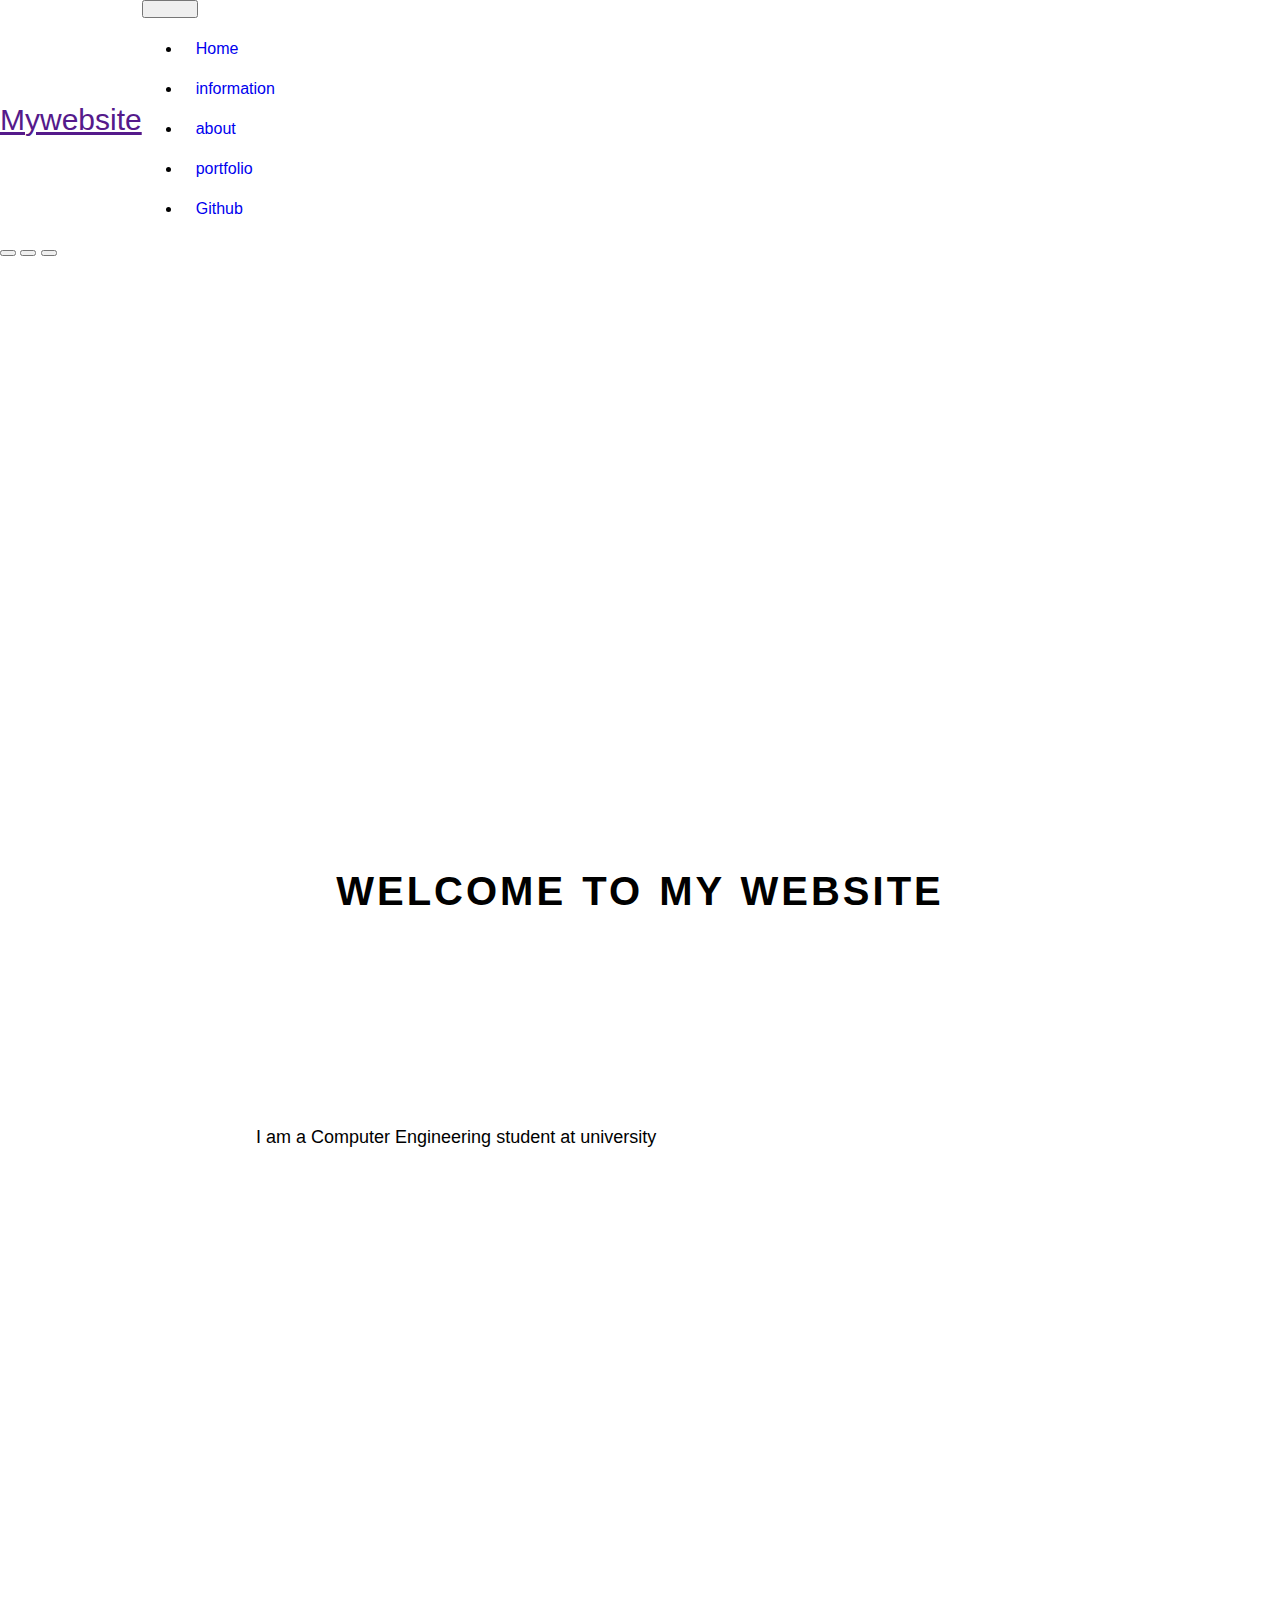
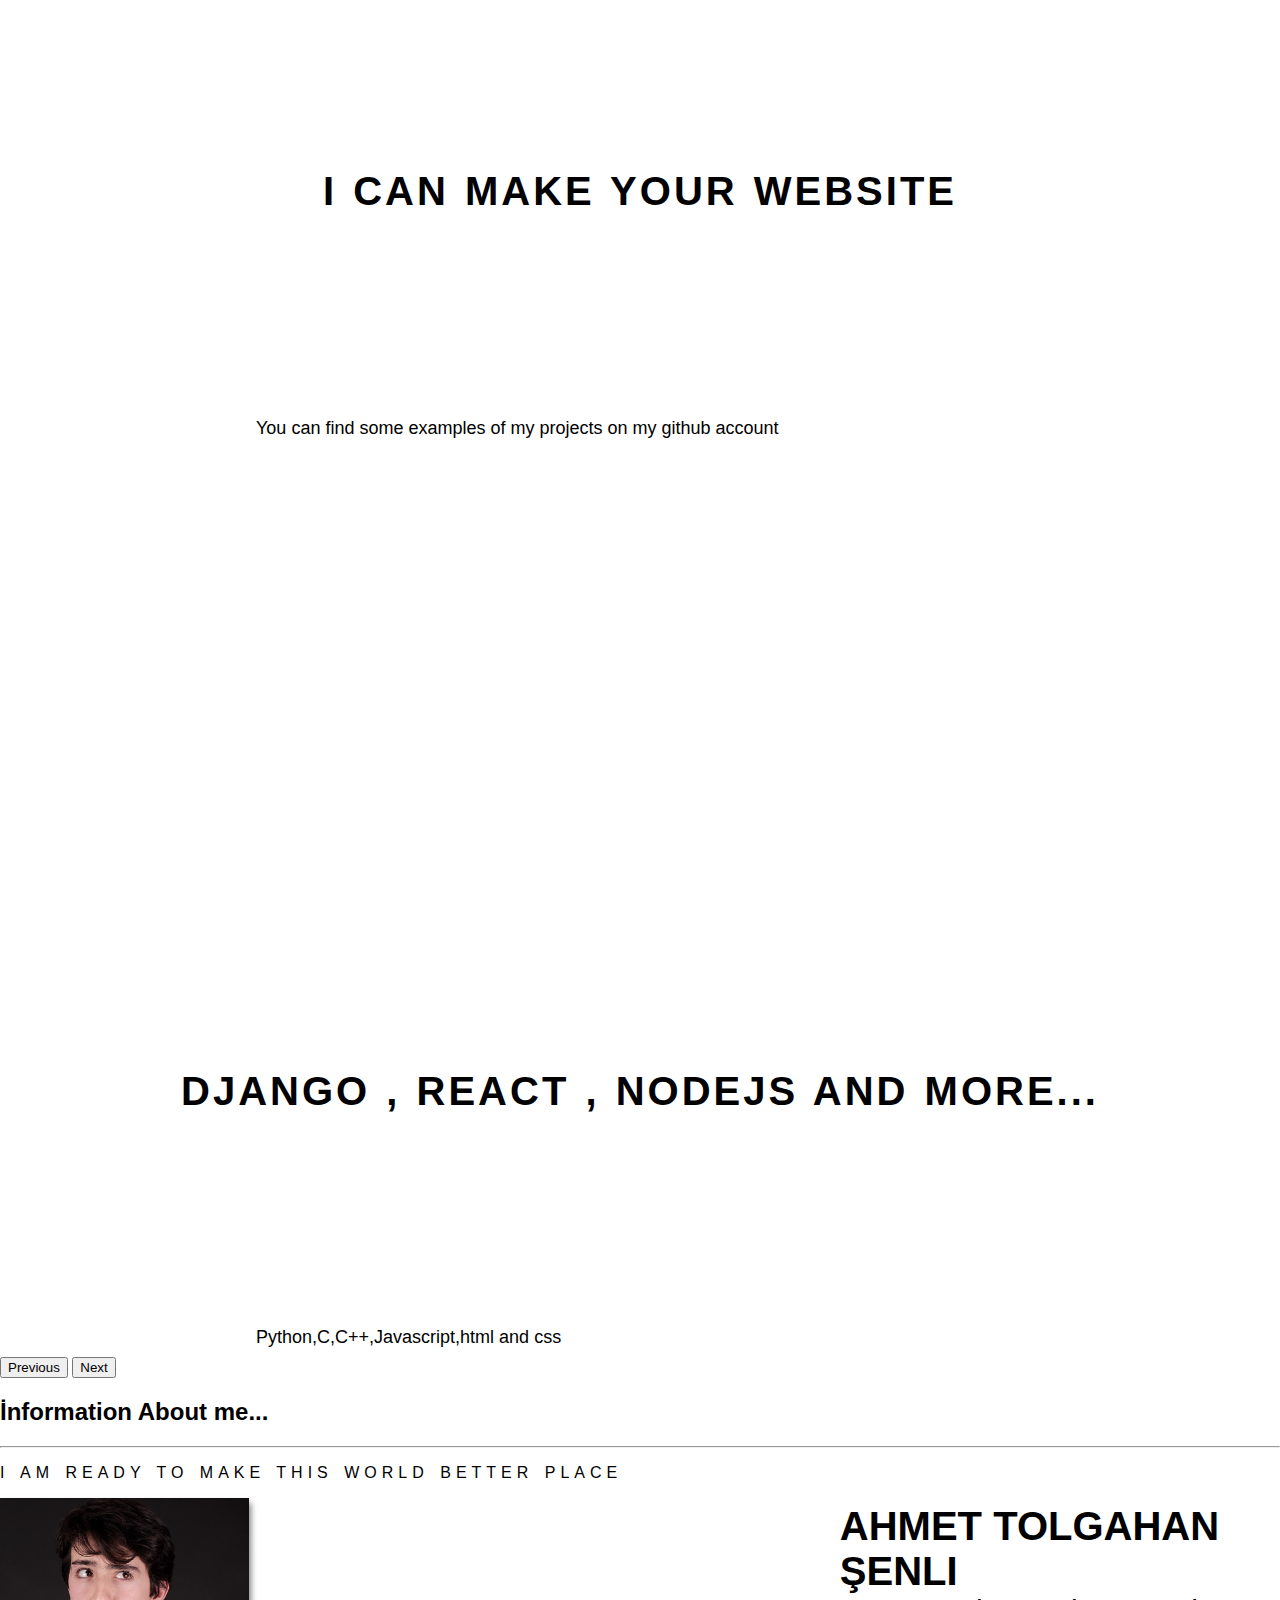
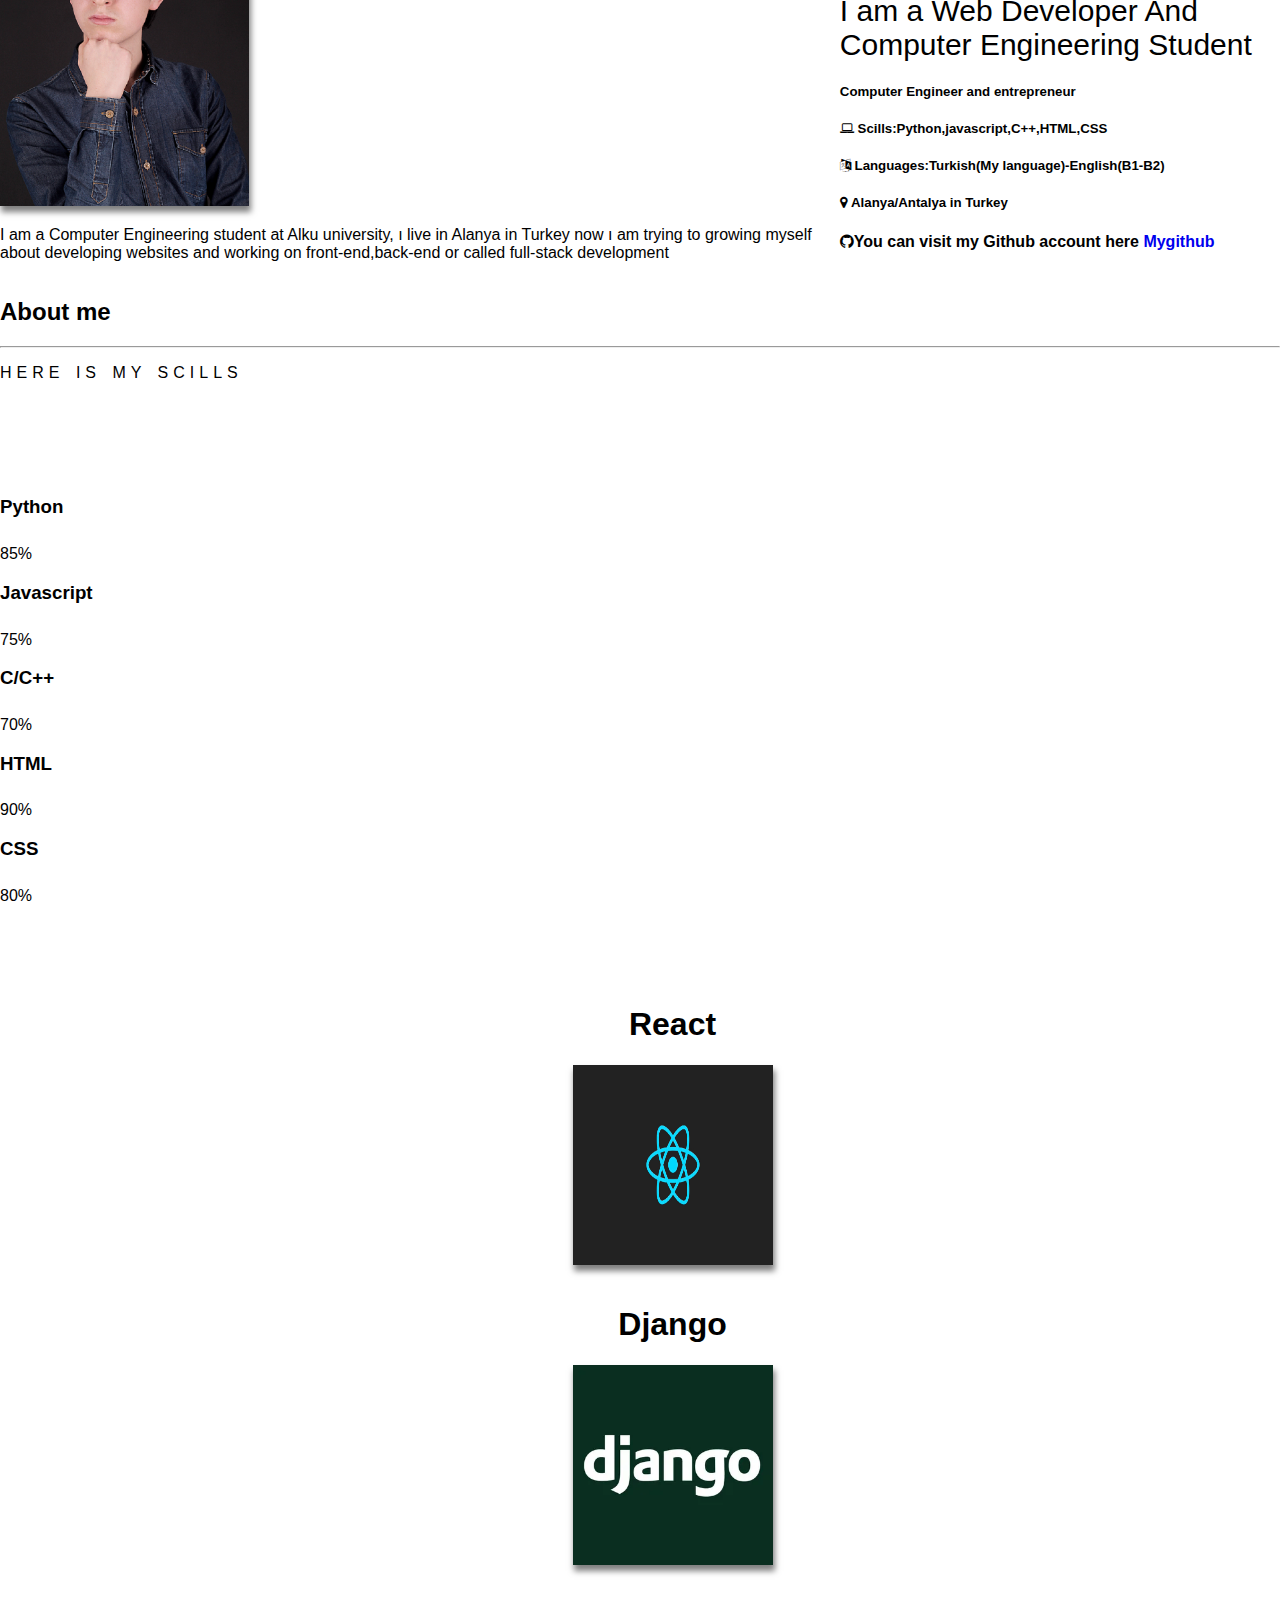
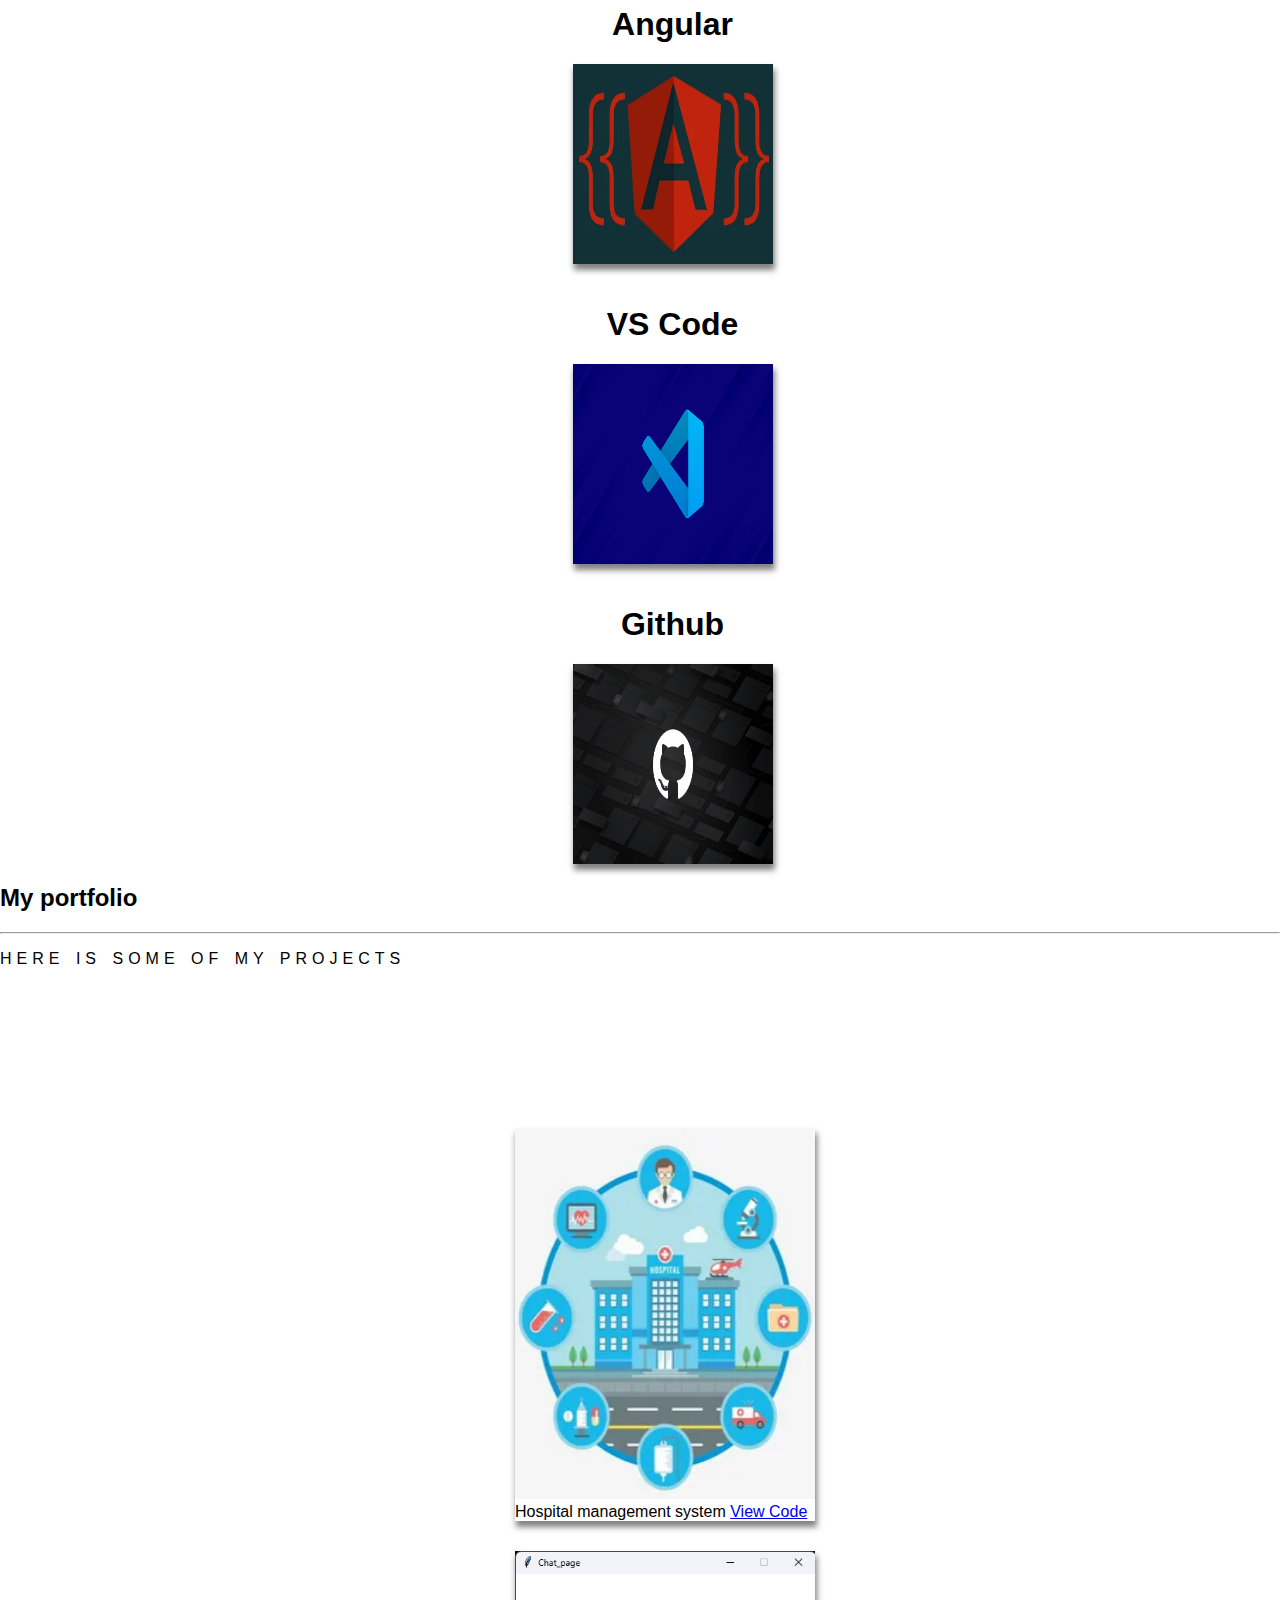
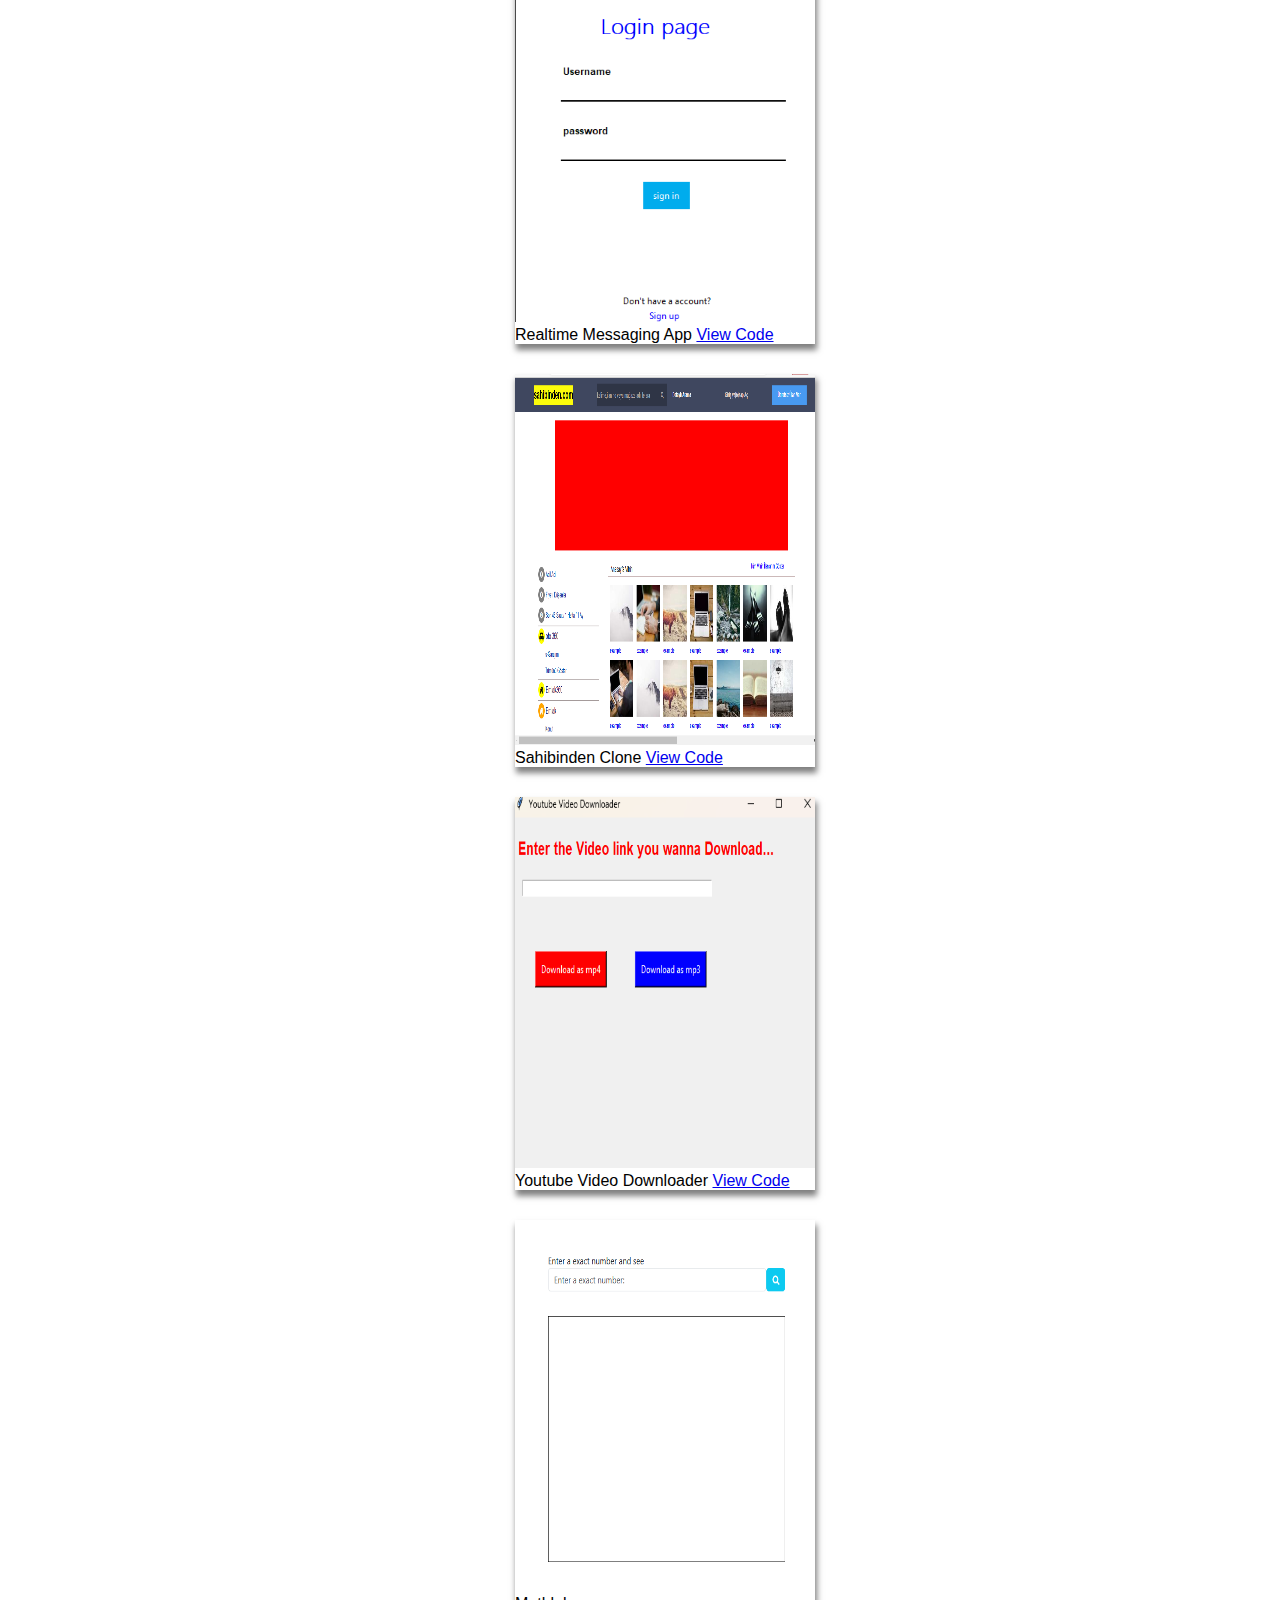
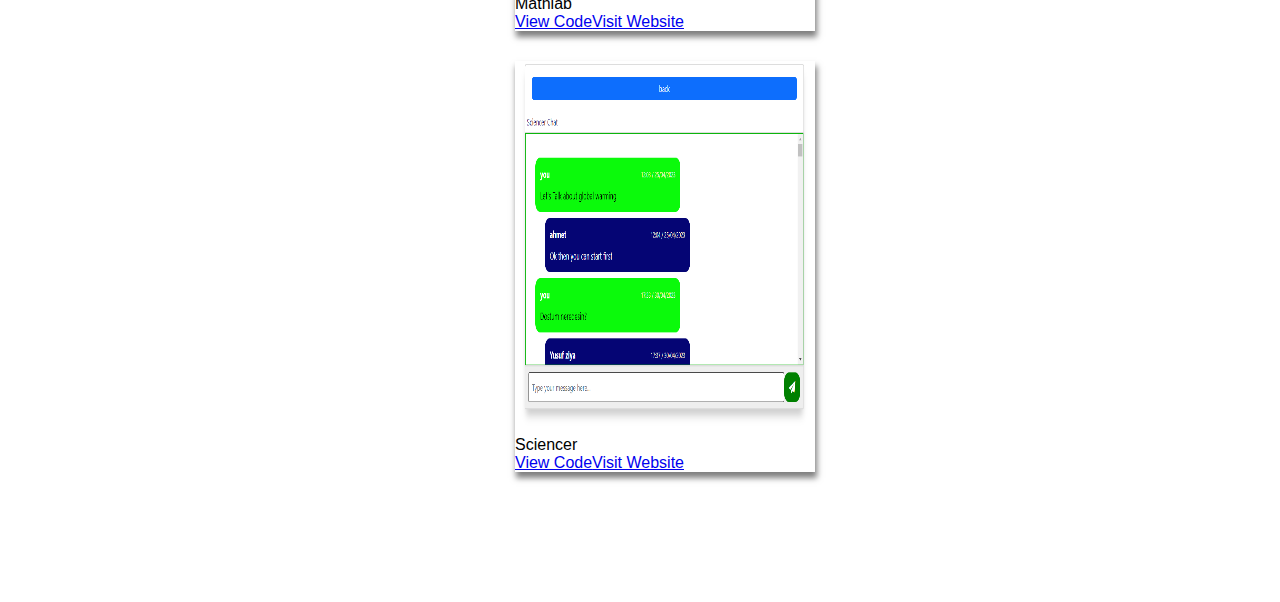
==== commit 46d7cdb7: "applied changes" ====
--- a/index.html
+++ b/index.html
@@ -8,7 +8,7 @@
   <link href="images\Tolga.png" rel="icon" type="image/png">
   <title>Document</title>
   <link rel="stylesheet" href="https://maxcdn.bootstrapcdn.com/font-awesome/4.4.0/css/font-awesome.min.css">
-  <link rel="stylesheet" href="css/bootstrap.min.css">
+  <link href="https://cdn.jsdelivr.net/npm/bootstrap@5.3.0-alpha3/dist/css/bootstrap.min.css" rel="stylesheet" integrity="sha384-KK94CHFLLe+nY2dmCWGMq91rCGa5gtU4mk92HdvYe+M/SXH301p5ILy+dN9+nJOZ" crossorigin="anonymous">
   <link rel="stylesheet" href="styles.css">
 </head>
 
@@ -344,6 +344,6 @@
             </div>
 </body>
 <script src="js/script.js"></script>
-<script src="js/bootstrap.min.js"></script>
+<script src="https://cdn.jsdelivr.net/npm/bootstrap@5.3.0-alpha3/dist/js/bootstrap.bundle.min.js" integrity="sha384-ENjdO4Dr2bkBIFxQpeoTz1HIcje39Wm4jDKdf19U8gI4ddQ3GYNS7NTKfAdVQSZe" crossorigin="anonymous"></script>
 
 </html>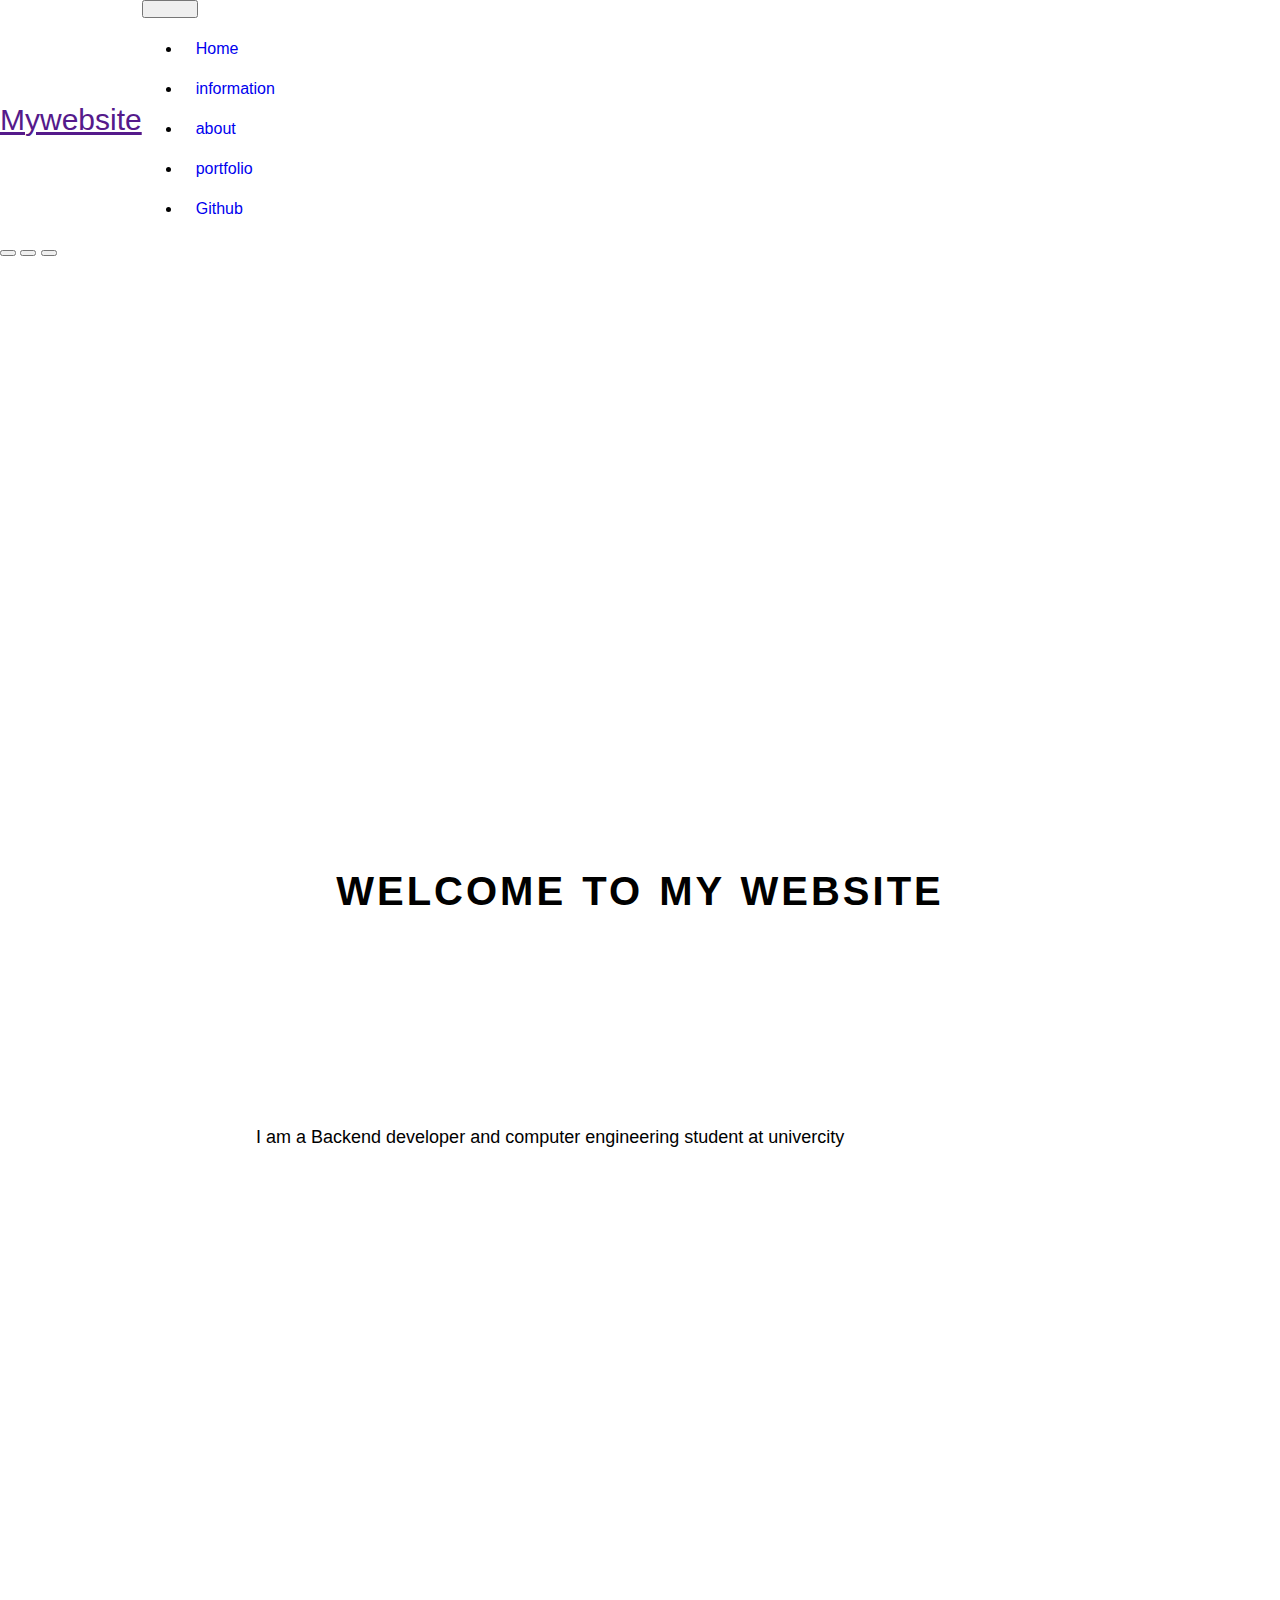
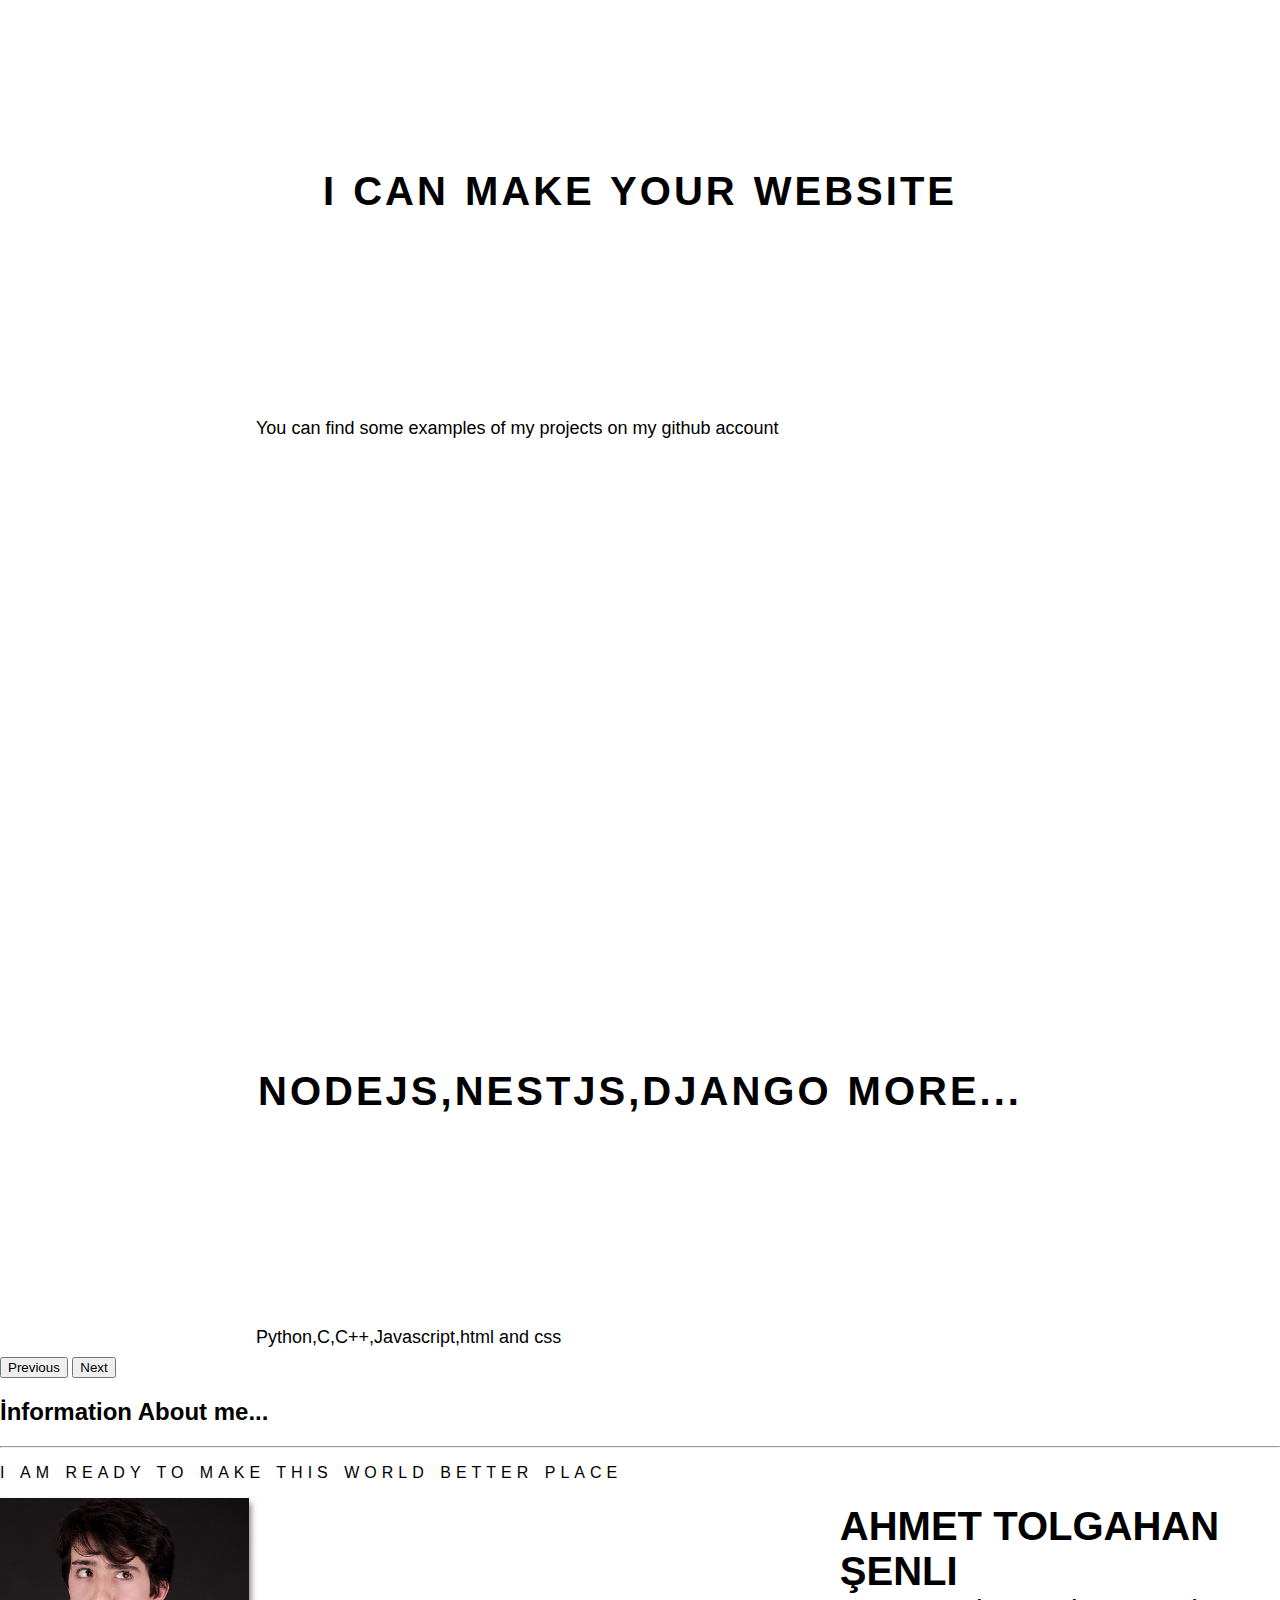
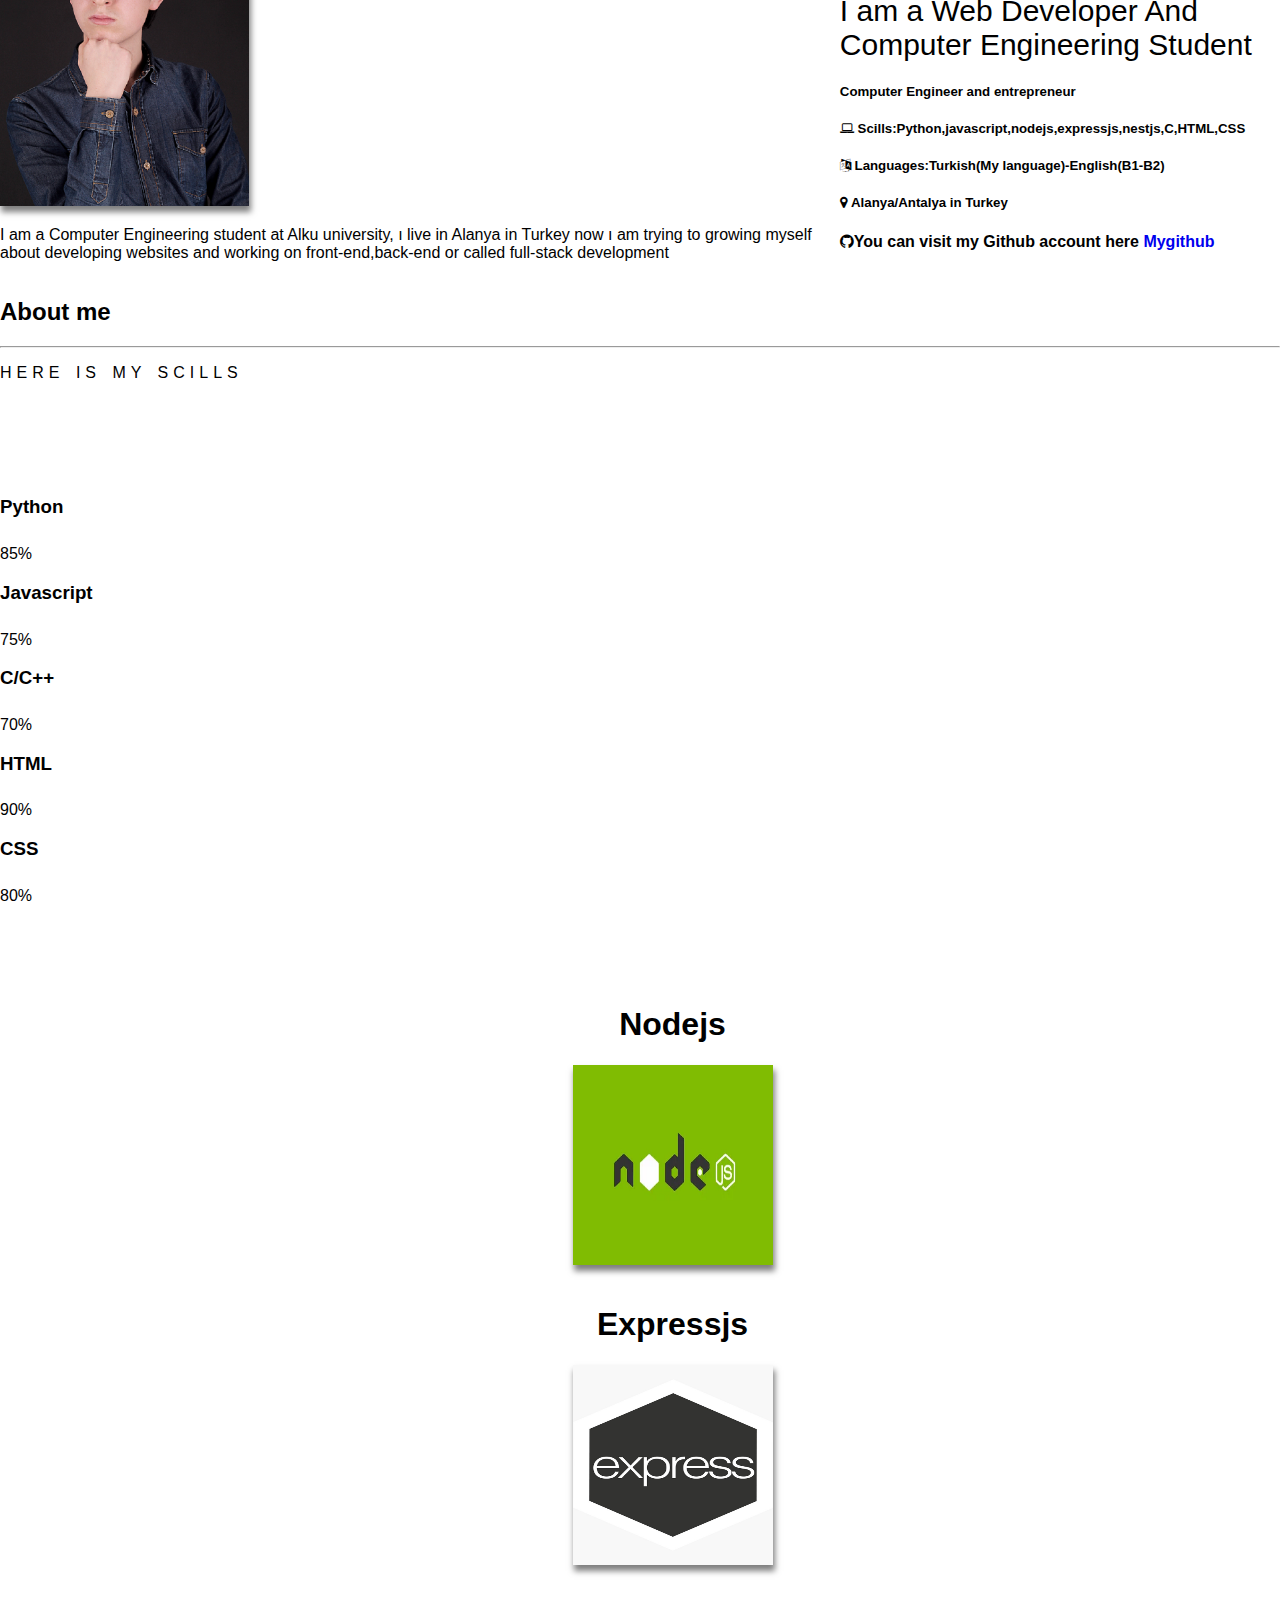
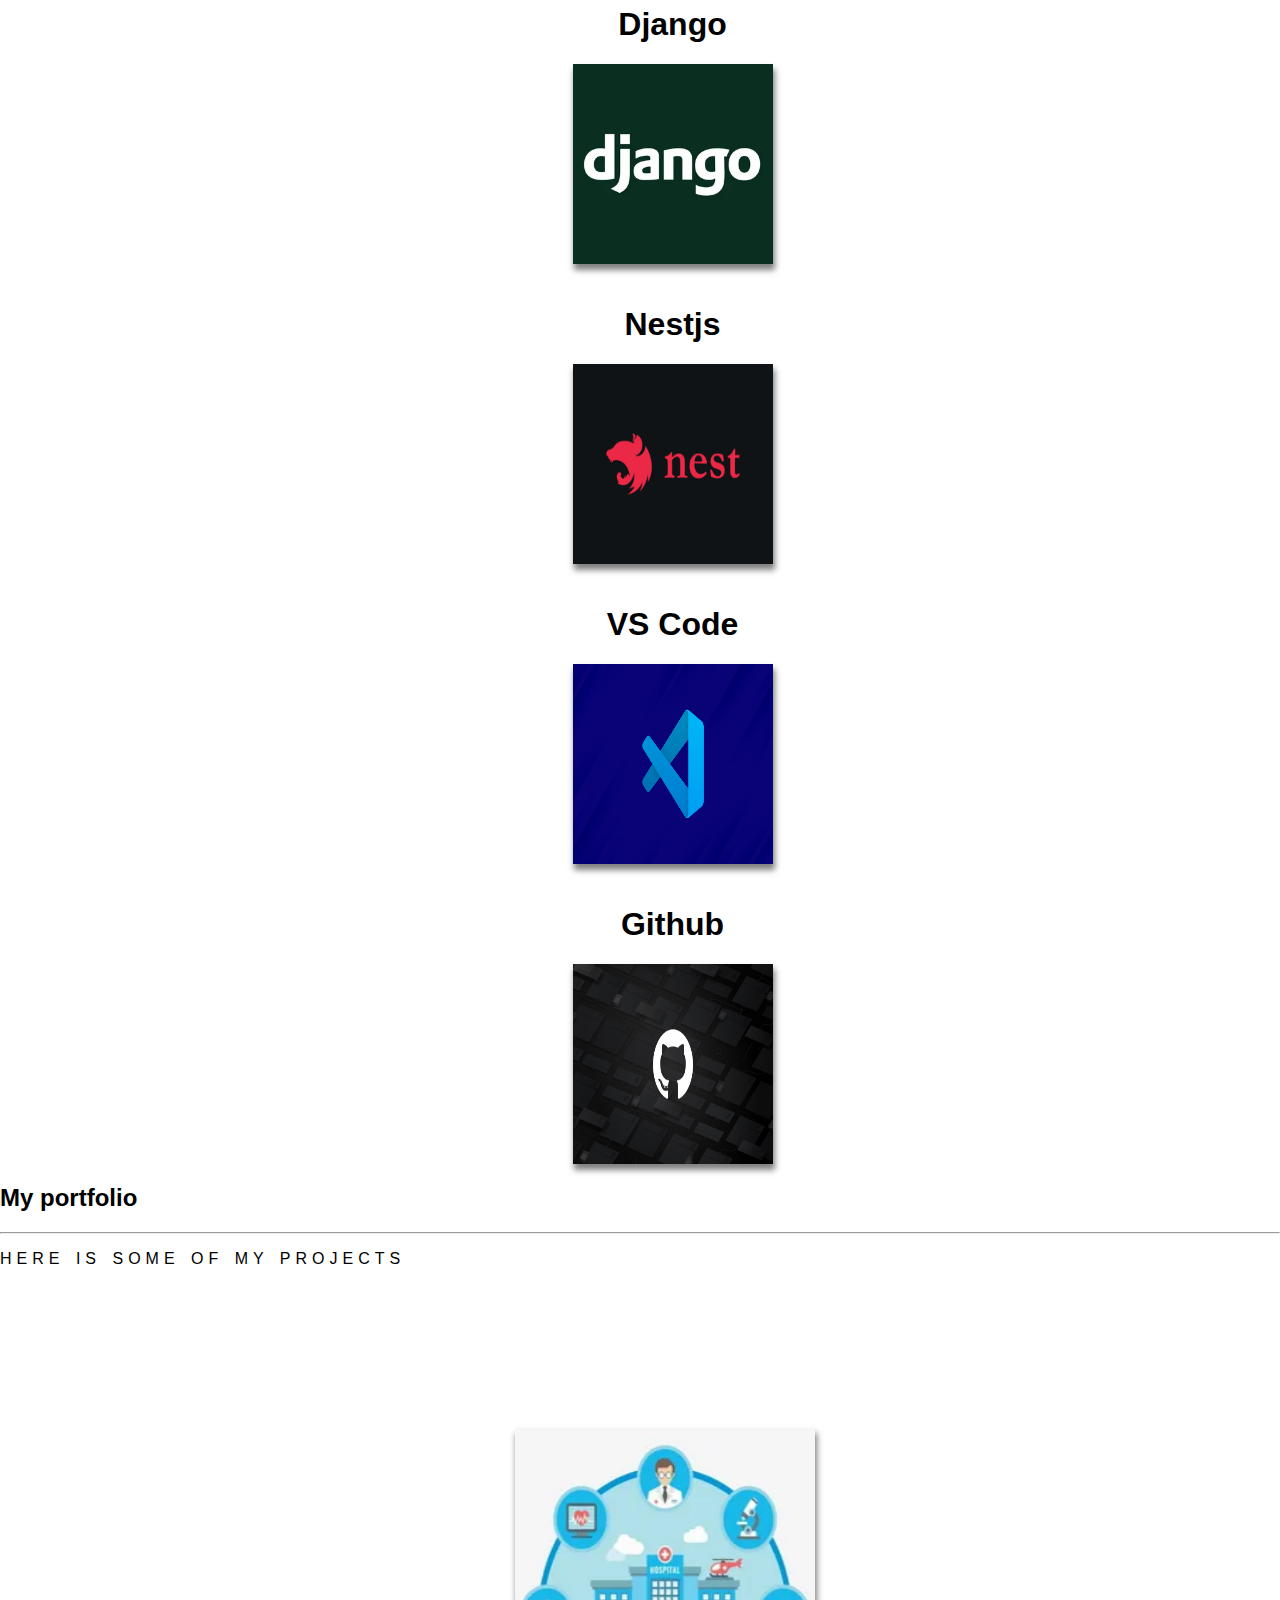
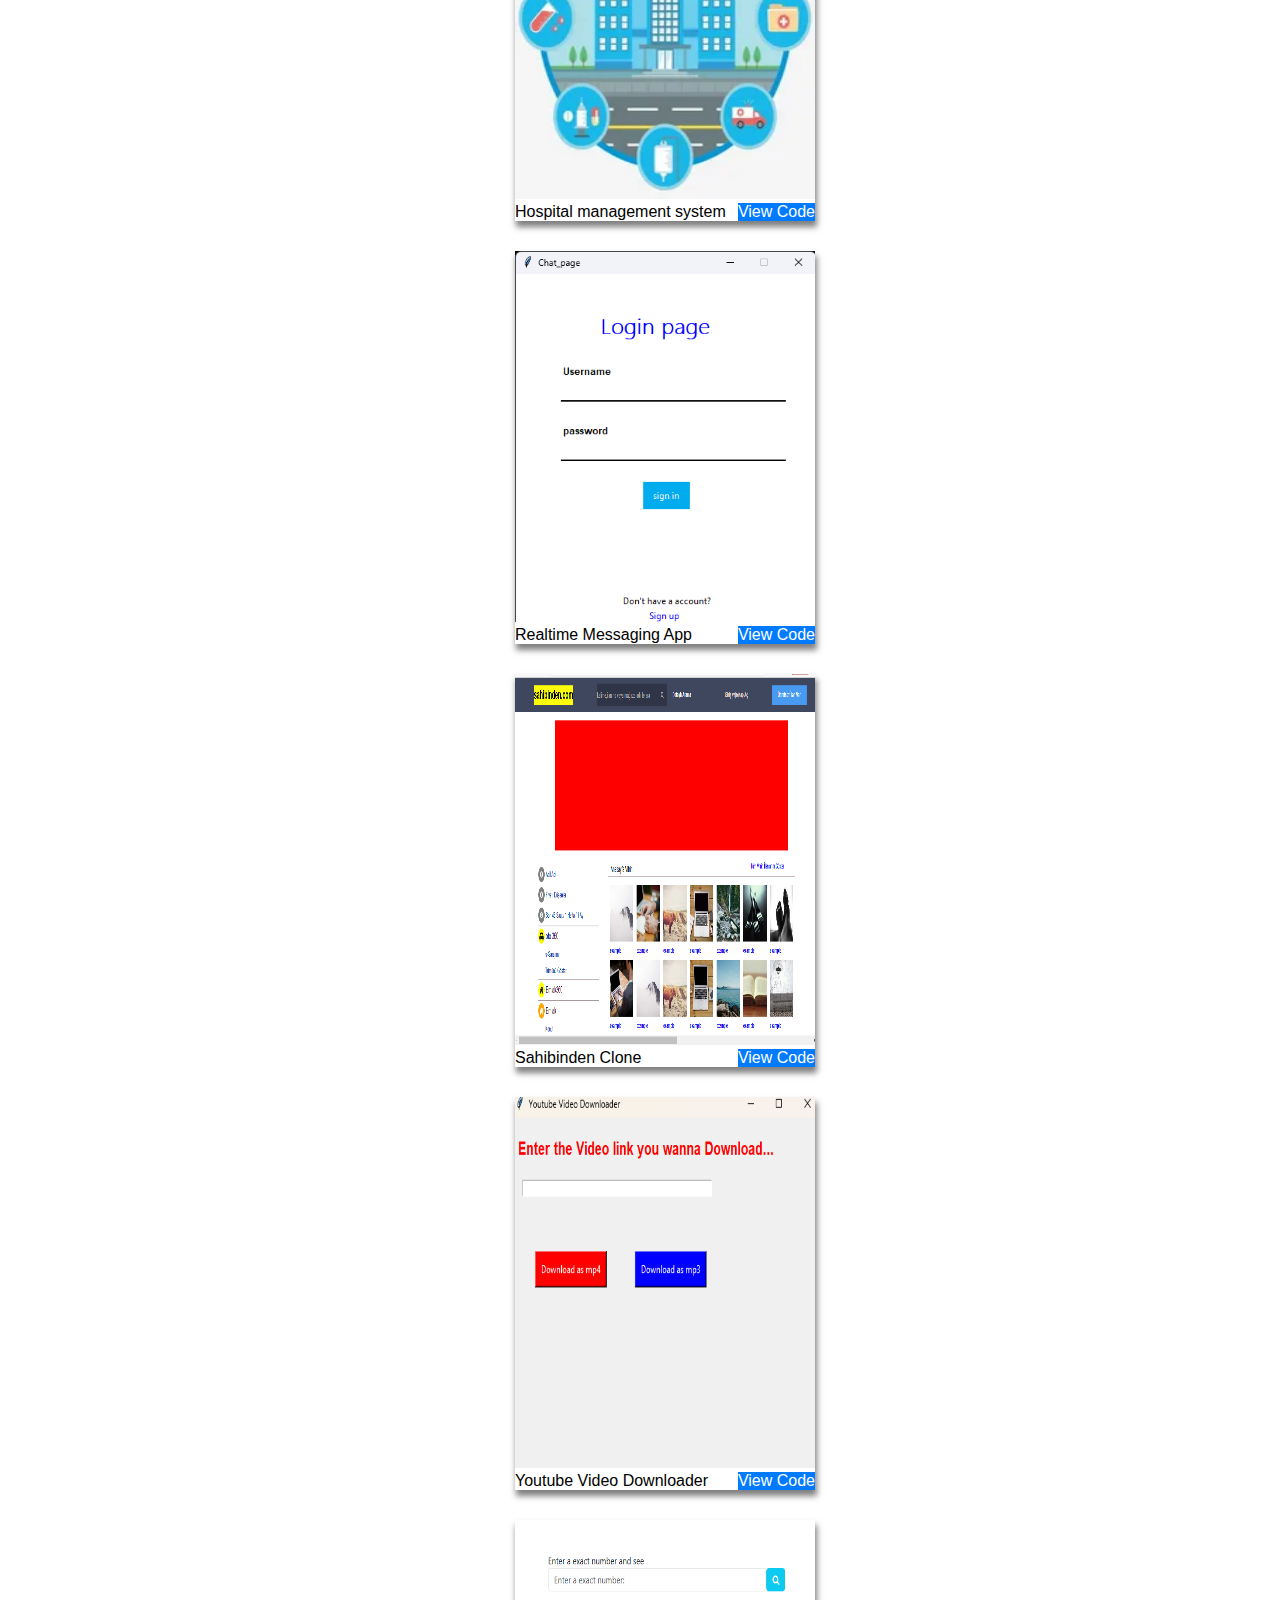
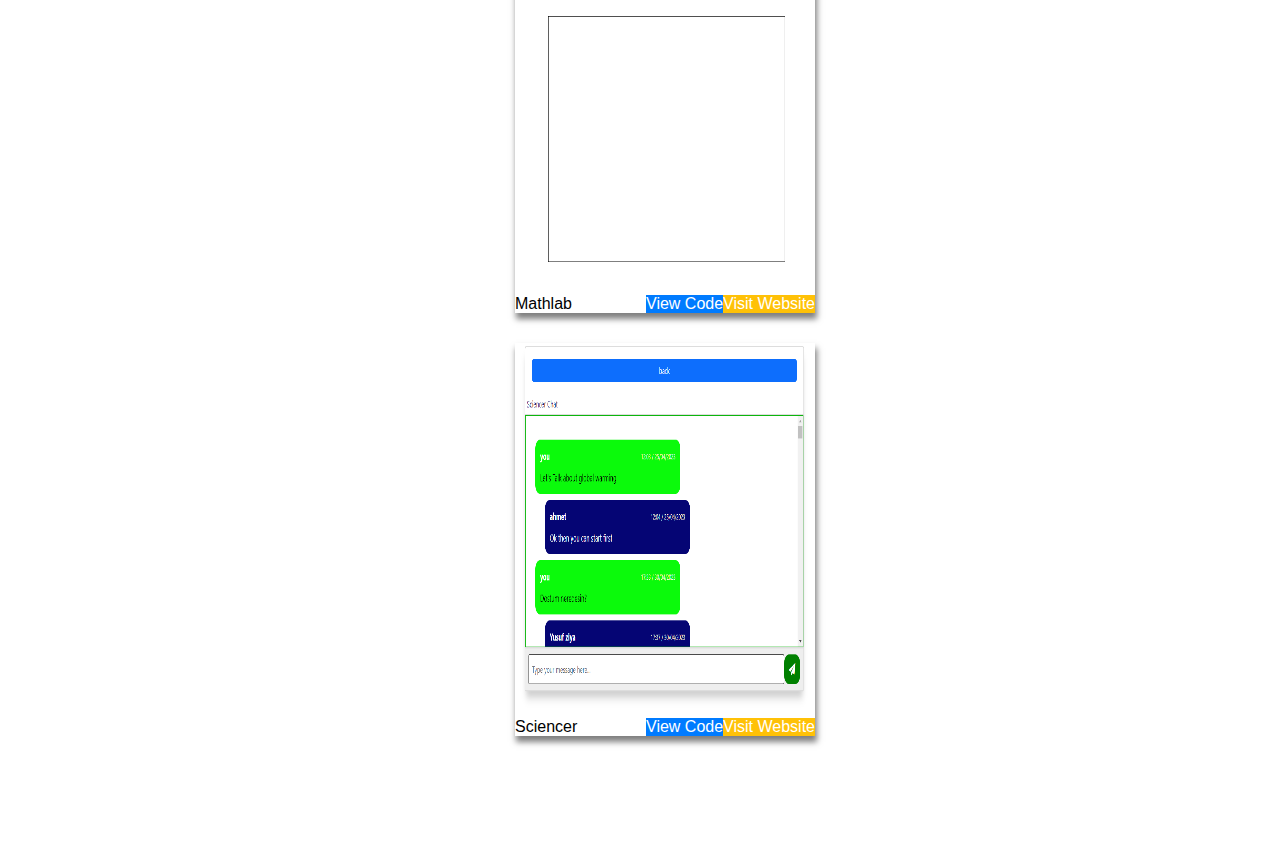
==== commit 87b1a700: "added new features" ====
--- a/index.html
+++ b/index.html
@@ -63,7 +63,7 @@
           style="height: 50vh;display: flex;flex-direction: column;align-items: center;justify-content: center;">
           <h5 style="word-spacing: 2px;letter-spacing: 3px;text-transform: uppercase;font-size: 40px;">Welcome to my
             website</h5>
-          <p>I am a Computer Engineering student at university</p>
+          <p>I am a Backend developer and computer engineering student at univercity</p>
         </div>
       </div>
       <div class="carousel-item">
@@ -80,8 +80,8 @@
         <img src="images/blank.png" class="d-block w-100" alt="...">
         <div class="carousel-caption text-dark "
           style="height: 50vh;display: flex;flex-direction: column;align-items: center;justify-content: center;">
-          <h5 style="word-spacing: 2px;letter-spacing: 3px;text-transform: uppercase;font-size: 40px;">Django
-            , React , NodeJs and more...</h5>
+          <h5 style="word-spacing: 2px;letter-spacing: 3px;text-transform: uppercase;font-size: 40px;">Nodejs,Nestjs,Django
+          more...</h5>
           <p>Python,C,C++,Javascript,html and css</p>
         </div>
       </div>
@@ -95,6 +95,7 @@
       <span class="visually-hidden">Next</span>
     </button>
   </div>
+
   <section class="text-center pb-5" id="info">
     <div class="container">
       <div class="row">
@@ -125,7 +126,7 @@
         </p>
         <h5>Computer Engineer and entrepreneur</h5>
         <h5><i class="fa fa-laptop" aria-hidden="true"></i> Scills:<span
-            class="text-primary">Python,javascript,C++,HTML,CSS</span></h5>
+            class="text-primary">Python,javascript,nodejs,expressjs,nestjs,C,HTML,CSS</span></h5>
         <h5><i class="fa fa-language" aria-hidden="true"></i> Languages:<span class="text-primary">Turkish(My
             language)-English(B1-B2)</span></h5>
         <h5><i class="fa fa-map-marker" aria-hidden="true"></i> Alanya/Antalya in Turkey</h5>
@@ -181,8 +182,14 @@
               <div class="row" style="margin-top: 80px;margin-left: 15px;">
                 <div class="col-md-4"
                   style="margin-bottom: 20px;display: flex;justify-content: center;flex-direction: column;align-items: center;margin-left: 50px;">
-                  <h1 style="color: black;">React</h1>
-                  <img data-src="" class="rounded-5 float-left" alt="200x200" src="images/react.jpg_large" id="img"
+                  <h1 style="color: black;">Nodejs</h1>
+                  <img data-src="" class="rounded-5 float-left" alt="200x200" src="images/nodejs.webp" id="img"
+                    data-holder-rendered="true" style="width: 200px;height: 200px;">
+                </div>
+                <div class="col-md-4"
+                  style="margin-bottom: 20px;display: flex;justify-content: center;flex-direction: column;align-items: center;margin-left: 50px;">
+                  <h1 style="color: black;">Expressjs</h1>
+                  <img data-src="" class="rounded-5 float-left" alt="200x200" src="images/expressjs.jpg" id="img"
                     data-holder-rendered="true" style="width: 200px;height: 200px;">
                 </div>
                 <div class="col-md-4"
@@ -193,8 +200,8 @@
                 </div>
                 <div class="col-md-4"
                   style="margin-bottom: 20px;display: flex;justify-content: center;flex-direction: column;align-items: center;margin-left: 50px;">
-                  <h1 style="color: black;">Angular</h1>
-                  <img data-src="" class="rounded-5 float-left" alt="200x200" src="images/angular.webp" id="img"
+                  <h1 style="color: black;">Nestjs</h1>
+                  <img data-src="" class="rounded-5 float-left" alt="200x200" src="images/nestjs.png" id="img"
                     data-holder-rendered="true" style="width: 200px;height: 200px;">
                 </div>
                 <div class="col-md-4"
--- a/styles.css
+++ b/styles.css
@@ -117,4 +117,56 @@
   }
   #img{
     box-shadow: 1px 5px 6px .5px rgba(0, 0, 0, 0.5);
-  }+  }
+  .card {
+    position: relative;
+    overflow: hidden;
+    transition: transform 0.4s;
+  }
+  
+  .card:hover {
+    transform: scale(1.05);
+  }
+  
+  .card img {
+    transition: opacity 0.4s;
+  }
+  
+  .card:hover img {
+    opacity: 0.8;
+  }
+  
+  .card .intro {
+    opacity: 0;
+    transition: opacity 0.4s;
+  }
+  
+  .card:hover .intro {
+    opacity: 1;
+  }
+  
+  .card-header {
+    display: flex;
+    justify-content: space-between;
+    align-items: center;
+  }
+  
+  .card-header a {
+    text-decoration: none;
+    color: white;
+  }
+  
+  .card-header .btn-primary {
+    background-color: #007bff;
+    border-color: #007bff;
+  }
+  
+  .card-header .btn-warning {
+    background-color: #ffc107;
+    border-color: #ffc107;
+  }
+  
+  .btn-primary:hover, .btn-warning:hover {
+    background-color: darken(#007bff, 10%);
+  }
+  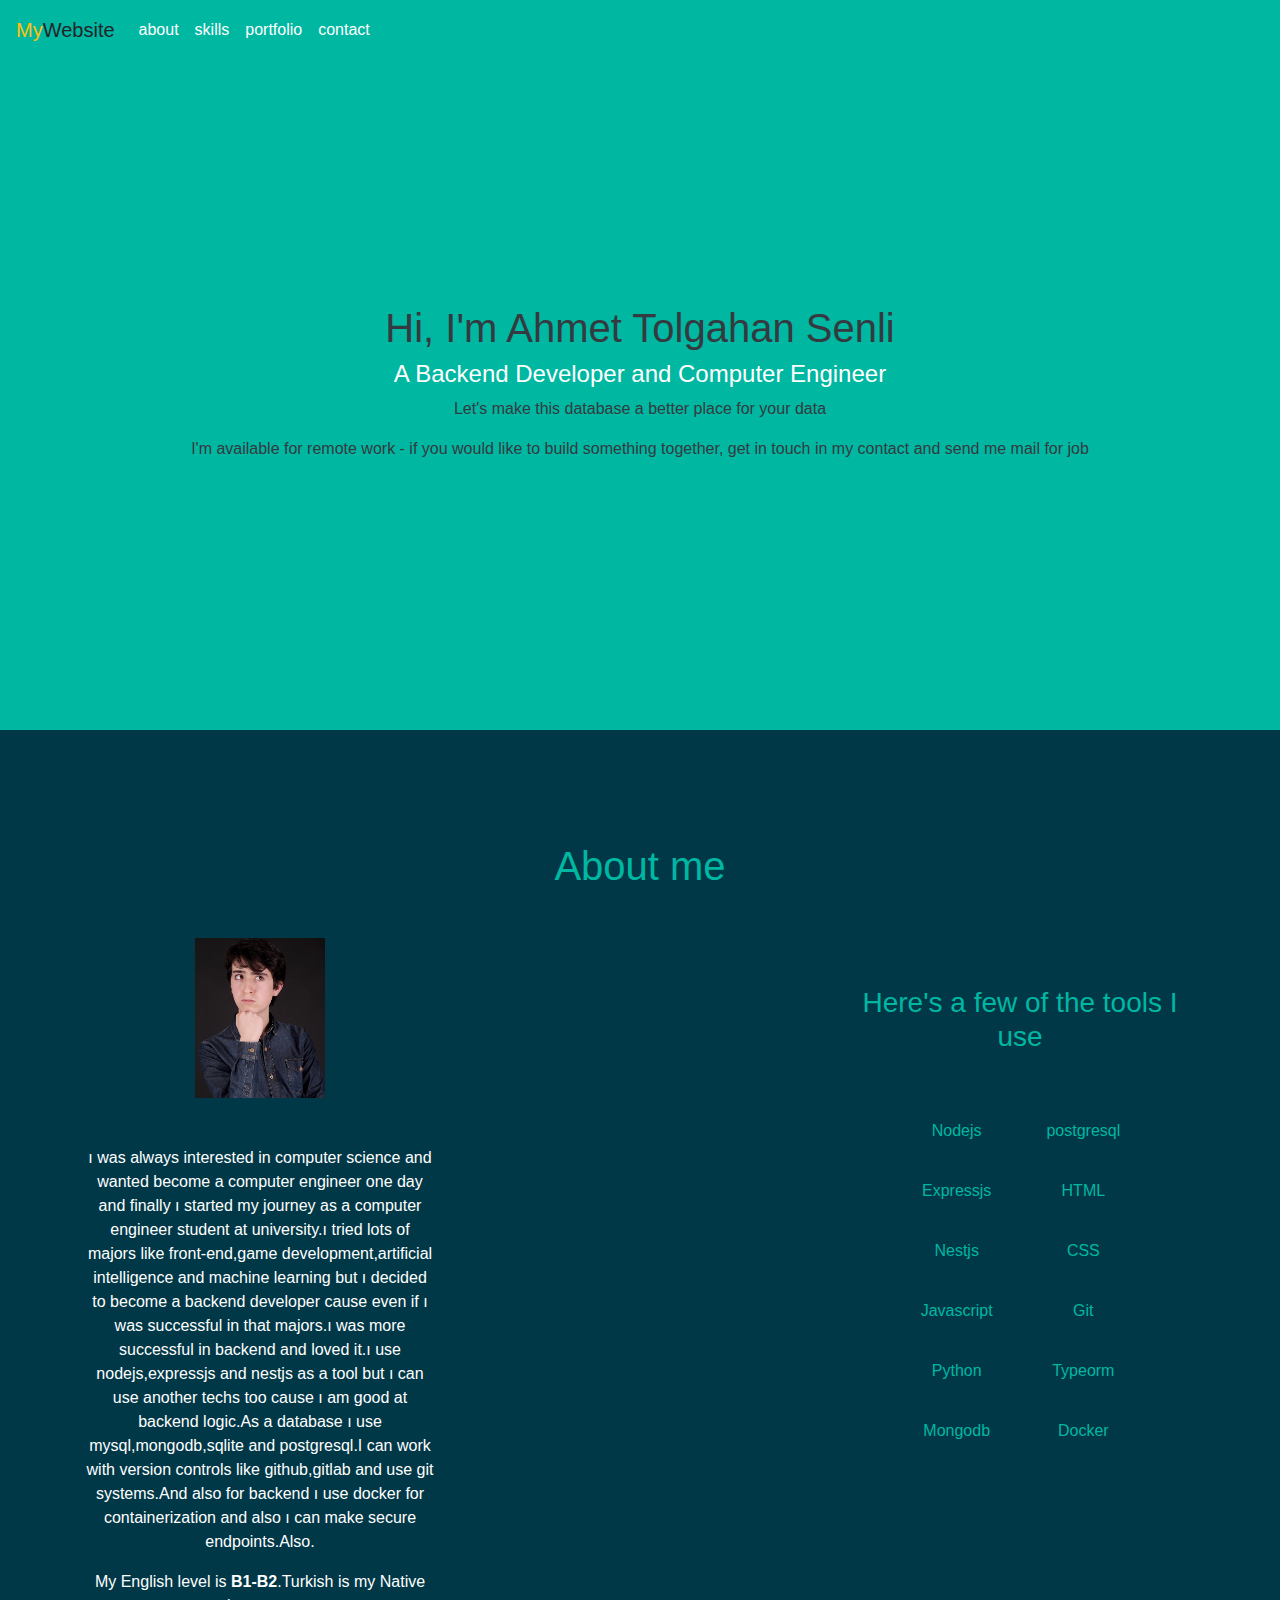
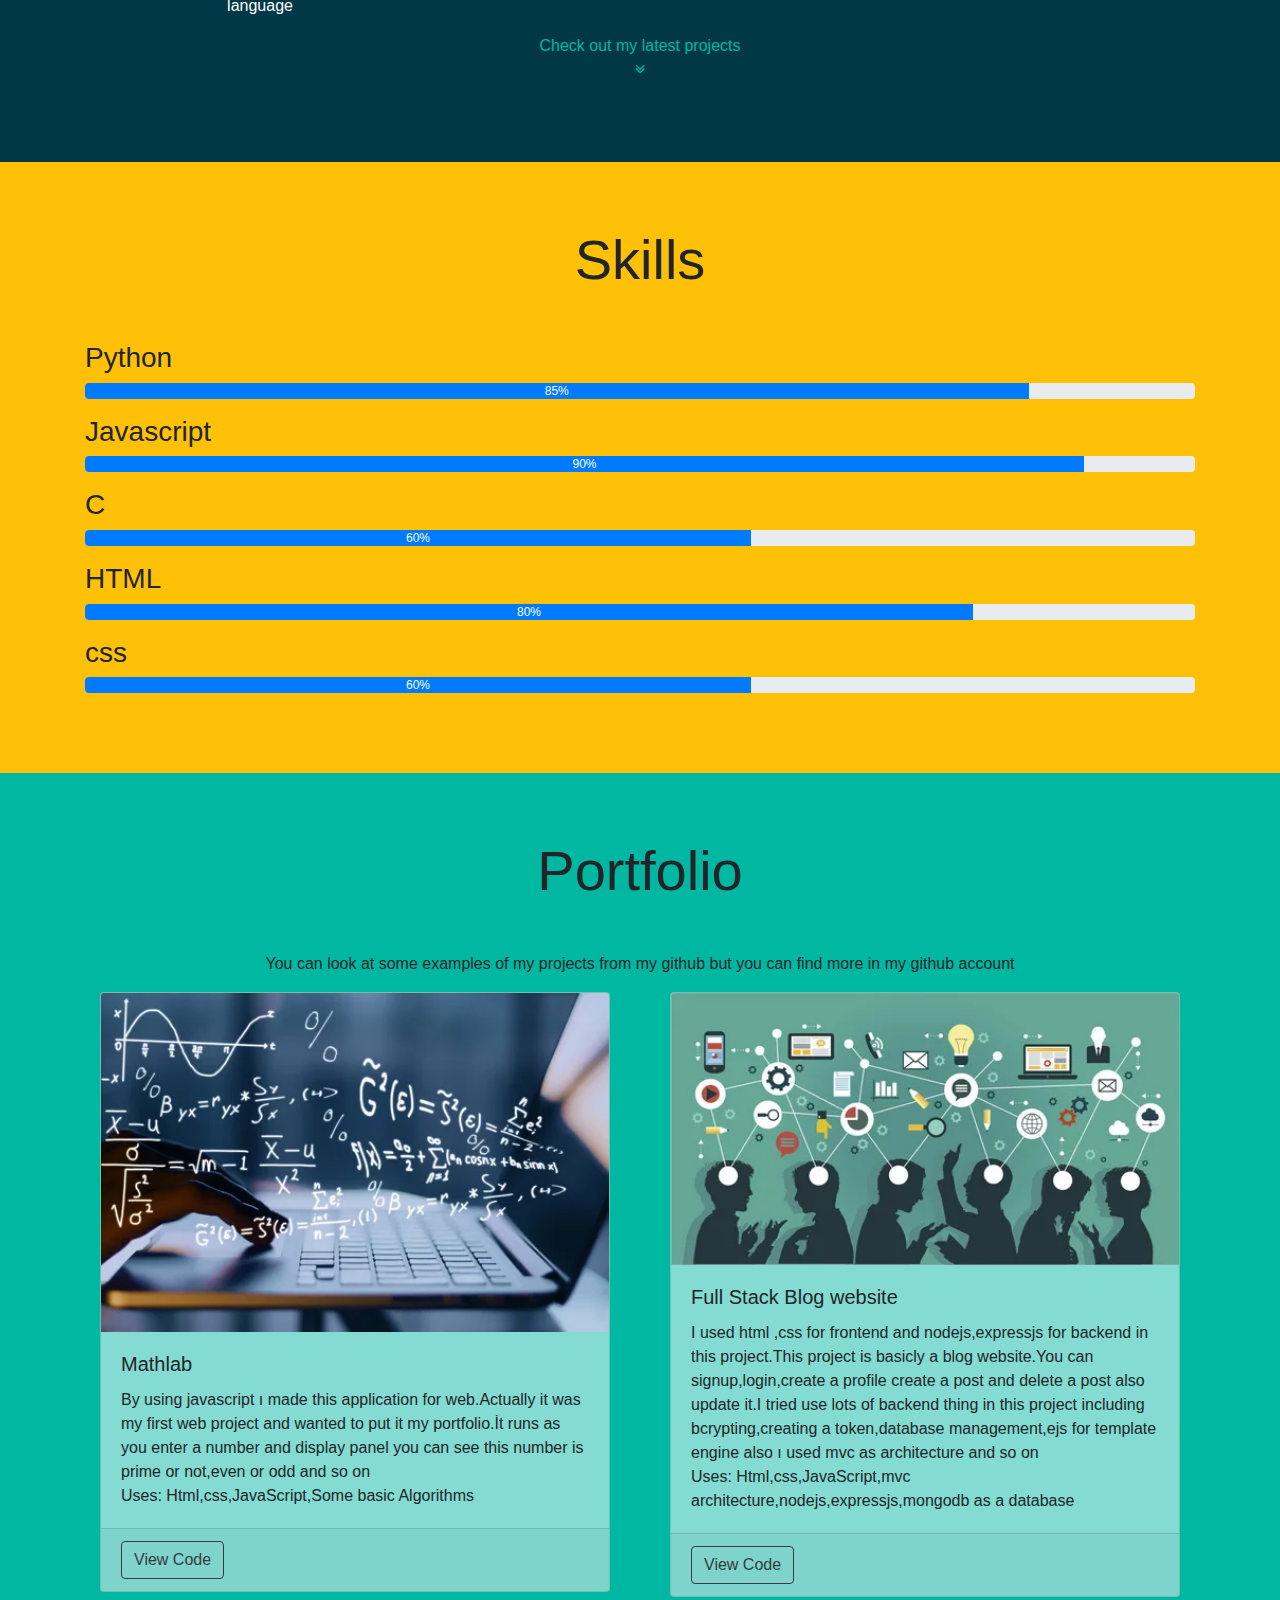
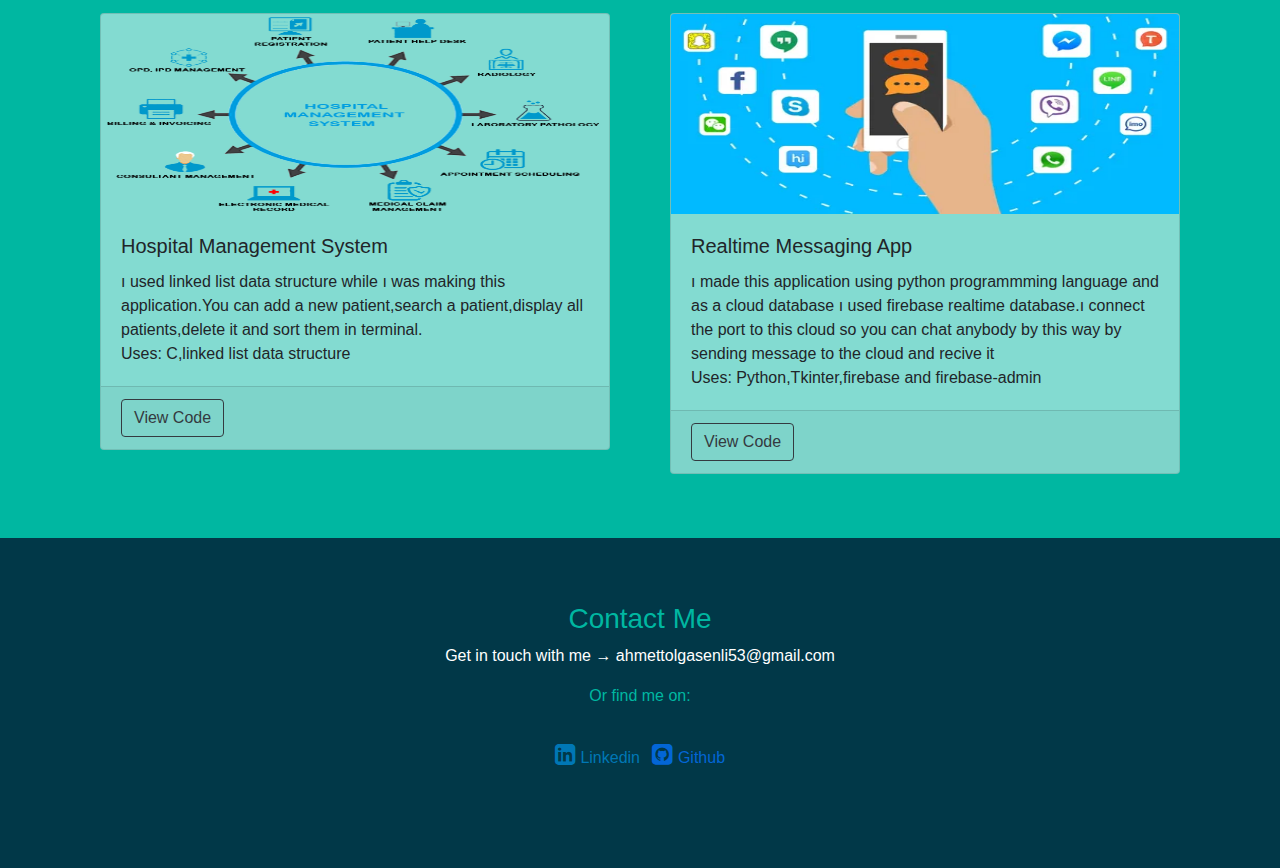
==== commit cf280ba0: "updated website" ====
--- a/index.html
+++ b/index.html
@@ -2,355 +2,263 @@
 <html lang="en">
 
 <head>
-  <meta charset="UTF-8">
-  <meta http-equiv="X-UA-Compatible" content="IE=edge">
-  <meta name="viewport" content="width=device-width, initial-scale=1.0">
-  <link href="images\Tolga.png" rel="icon" type="image/png">
-  <title>Document</title>
-  <link rel="stylesheet" href="https://maxcdn.bootstrapcdn.com/font-awesome/4.4.0/css/font-awesome.min.css">
-  <link href="https://cdn.jsdelivr.net/npm/bootstrap@5.3.0-alpha3/dist/css/bootstrap.min.css" rel="stylesheet" integrity="sha384-KK94CHFLLe+nY2dmCWGMq91rCGa5gtU4mk92HdvYe+M/SXH301p5ILy+dN9+nJOZ" crossorigin="anonymous">
-  <link rel="stylesheet" href="styles.css">
+    <meta charset="utf-8">
+    <meta name="viewport" content="width=device-width, initial-scale=1, shrink-to-fit=no">
+    <link rel="stylesheet" href="https://maxcdn.bootstrapcdn.com/bootstrap/4.0.0/css/bootstrap.min.css"
+        integrity="sha384-Gn5384xqQ1aoWXA+058RXPxPg6fy4IWvTNh0E263XmFcJlSAwiGgFAW/dAiS6JXm"
+        crossorigin="anonymous">
+    <link href="./images/Tolga.png" rel="icon" type="image/png">
+    <link rel="stylesheet" href="style.css">
+    <link rel="stylesheet" href="Animate.css">
+    <link rel="stylesheet" href="https://cdnjs.cloudflare.com/ajax/libs/font-awesome/4.7.0/css/font-awesome.min.css">
+
+    <title>My Portfolio</title>
 </head>
 
 <body>
-  <nav class="navbar navbar-expand-lg bg-body-tertiary p-3 fixed-top bg-light mb-4">
-    <a href="" class="navbar-brand" style="font-size: 30px;"><span class="text-primary">My</span>website</a>
-    <div class="container-fluid">
-      <a class="navbar-brand" href="#"></a>
-      <button class="navbar-toggler" type="button" data-bs-toggle="collapse" data-bs-target="#navbarSupportedContent"
-        aria-controls="navbarSupportedContent" aria-expanded="false" aria-label="Toggle navigation">
-        <div class="rounder">
-          <div class="bg-primary rounded mb-1" style="width: 40px;height: 4px;" id="line1"></div>
-          <div class="bg-primary rounded mb-1" style="width: 40px;height: 4px;"></div>
-          <div class="bg-primary rounded mb-1" style="width: 40px;height: 4px;" id="line3"></div>
+    <div>
+
+        <nav class="navbar navbar-expand-lg navbar-light fixed-top ">
+            <a class="navbar-brand"><span class="text-warning">My</span>Website</a>
+            <button class="navbar-toggler" type="button" data-toggle="collapse" data-target="#navbarNavAltMarkup"
+                aria-controls="navbarNavAltMarkup" aria-expanded="false" aria-label="Toggle navigation">
+                <span class="navbar-toggler-icon"></span>
+            </button>
+            <div class="collapse navbar-collapse" id="navbarNavAltMarkup">
+                <div class="navbar-nav">
+                    <a class="nav-item nav-link text-white" href="#about">about<span class="sr-only"></span></a>
+                    <a class="nav-item nav-link text-white " href="#skills">skills</a>
+                    <a class="nav-item nav-link text-white" href="#portfolio">portfolio</a>
+                    <a class="nav-item nav-link text-white" href="#contact">contact</a>
+                </div>
+            </div>
+        </nav>
+        <div class="jumbotron jumbotron-fluid banner-1">
+            <div class="container text-white text-center">
+                <h1 class="display-5 text-dark font-weight-light">Hi, I'm Ahmet Tolgahan Senli</h1>
+                <blockquote>
+                    <h4>A Backend Developer and Computer Engineer</h4>
+                    <p class="text-dark">Let's make this database a better place for your data</p>
+                    <p class="text-dark text-center text-justify">I'm available for remote work - if you would like to
+                        build
+                        something together, get in touch in my contact and send me mail for job</p>
+                </blockquote>
+            </div>
+            <a href="#about"><span id="scrollIcon" class="front-glyph glyphicon glyphicon-menu-down"
+                    aria-hidden="true"></span></a>
         </div>
-      </button>
-      <div class="collapse navbar-collapse " id="navbarSupportedContent">
-        <ul class="navbar-nav ms-auto mb-2 mb-lg-0  ">
-          <li class="nav-item">
-            <a class="nav-link active" aria-current="page" href="index.html">Home</a>
-          </li>
-          <li class="nav-item">
-            <a class="nav-link" href="#info">information</a>
-          </li>
-          <li class="nav-item">
-            <a class="nav-link" href="#about">about</a>
-          </li>
-          <li class="nav-item">
-            <a class="nav-link" href="#portfolio">portfolio</a>
-          </li>
-          <li class="nav-item">
-            <a class="nav-link" href="https://github.com/Ahmet-Tolga" target="_blank">Github</a>
-          </li>
-        </ul>
-      </div>
+
+        <section id="about">
+            <div class="jumbotron jumbotron-fluid banner-2" id="about">
+                <h1 class=" mt-5 text-center font-weight-light purple">About me</h1>
+                <div class="container mt-5">
+                    <div class="row justify-content-between">
+                        <div class="col-lg-4 text-center">
+                            <img src="./images/Tolga.png" alt="my image"
+                                class="profile-logo mx-auto d-block mt">
+                            <p class="text-white  text-center  mt-5">ı was always interested in computer science
+                                and wanted become a computer engineer one day and finally ı started my journey as a
+                                computer engineer student at university.ı tried lots of majors like front-end,game
+                                development,artificial intelligence and machine learning but ı decided to become a
+                                backend developer cause even if ı was successful in that majors.ı was more successful
+                                in backend and loved it.ı use nodejs,expressjs and nestjs as a tool but ı can use
+                                another techs too cause ı am good at backend logic.As a database ı use
+                                mysql,mongodb,sqlite and postgresql.I can work with version controls like github,gitlab
+                                and use git systems.And also for backend ı use docker for containerization and also
+                                ı can make secure endpoints.Also.</p>
+                            <p class="text-white">My English level is <strong>B1-B2</strong>.Turkish is my Native
+                                language</p>
+                        </div>
+
+                        <div class="col-lg-4 para mt-5">
+                            <h3 class="text-center">Here's a few of the tools I use</h3>
+                            <div class="row justify-content-center mt-5">
+                                <div class="col-4  text-center ">
+                                    <ul class="list-unstyled">
+                                        <li>Nodejs</li>
+                                        <li>Expressjs</li>
+                                        <li>Nestjs</li>
+                                        <li>Javascript</li>
+                                        <li>Python</li>
+                                        <li>Mongodb</li>
+                                    </ul>
+                                </div>
+                                <div class="col-4 text-center">
+                                    <ul class="list-unstyled ">
+                                        <li>postgresql</li>
+                                        <li>HTML</li>
+                                        <li>CSS</li>
+                                        <li>Git</li>
+                                        <li>Typeorm</li>
+                                        <li>Docker</li>
+                                    </ul>
+                                </div>
+                            </div>
+                        </div>
+                    </div>
+                    <p class="para text-center animated infinite bounce">Check out my latest projects<br> <i
+                            class="fa fa-angle-double-down"></i></p>
+                </div>
+
+            </div>
+
+        </section>
+
+        <!-- Skills -->
+        <section id="skills">
+            <div class="jumbotron jumbotron-fluid bg-warning">
+                <div class="container">
+                    <h3 class="text-center display-4 mb-5">Skills</h3>
+                    <h3>Python</h3>
+                    <div class="progress mb-3">
+                        <div class="progress-bar" role="progressbar" style="width: 85%;" aria-valuenow="33"
+                            aria-valuemin="0" aria-valuemax="100">85%</div>
+                    </div>
+
+                    <h3>Javascript</h3>
+                    <div class="progress mb-3">
+                        <div class="progress-bar" role="progressbar" style="width: 90%;" aria-valuenow="33"
+                            aria-valuemin="0" aria-valuemax="100">90%</div>
+                    </div>
+
+
+                    <h3>C</h3>
+                    <div class="progress mb-3">
+                        <div class="progress-bar" role="progressbar" style="width: 60%;" aria-valuenow="33"
+                            aria-valuemin="0" aria-valuemax="100">60%</div>
+                    </div>
+
+                    <h3>HTML</h3>
+                    <div class="progress mb-3">
+                        <div class="progress-bar" role="progressbar" style="width: 80%;" aria-valuenow="33"
+                            aria-valuemin="0" aria-valuemax="100">80%</div>
+                    </div>
+
+                    <h3>css</h3>
+                    <div class="progress mb-3">
+                        <div class="progress-bar" role="progressbar" style="width: 60%;" aria-valuenow="33"
+                            aria-valuemin="0" aria-valuemax="100">60%</div>
+                    </div>
+
+                </div>
+            </div>
+        </section>
+
+        <section id="portfolio">
+            <div class="jumbotron jumbotron-fluid banner-1">
+                <div class="container">
+                    <h3 class="text-center display-4 mb-5">Portfolio</h3>
+                    <p class="text-center">You can look at some examples of my projects from my github but you can find more in my github account</p>
+                    <div class="card-deck ">
+                       <div class="container">
+                        <div class="row">
+                           <div class="col-md-6">
+                            <div class="card ">
+                                <img class="card-img-top" src="./images/mathlab.webp" alt="Card image cap">
+                                <div class="card-body">
+                                    <h5 class="card-title">Mathlab</h5>
+                                    <p class="card-text">By using javascript ı made this application for web.Actually it was my first web project and wanted to put it my portfolio.İt runs as you enter a number and display panel you can see this number is prime or not,even or odd and so on
+                                        <br class="mt-3">
+                                        Uses: Html,css,JavaScript,Some basic Algorithms
+                                    </p>
+                                </div>
+                                <div class="card-footer">
+                                    <small class="text-muted"><a href="https://github.com/Ahmet-Tolga/mathlab" class="btn btn-outline-dark" target="_blank">View Code</a></small>
+                                </div>
+                            </div>
+                           </div>
+                            <div class="col-md-6">
+                                <div class="card mb-3 ">
+                                    <img class="card-img-top" src="./images/Blog.webp" alt="Card image cap">
+                                    <div class="card-body">
+                                        <h5 class="card-title">Full Stack Blog website</h5>
+                                        <p class="card-text">I used html ,css for frontend and nodejs,expressjs for backend in this project.This project is basicly a blog website.You can signup,login,create a profile create a post and delete a post also update it.I tried use lots of backend thing in this project including bcrypting,creating a token,database management,ejs for template engine also ı used mvc as architecture and so on
+                                            <br class="mt-3">
+                                            Uses: Html,css,JavaScript,mvc architecture,nodejs,expressjs,mongodb as a database
+                                        </p>
+                                    </div>
+                                    <div class="card-footer">
+                                        <small class="text-muted"><a href="https://github.com/Ahmet-Tolga/Blog-Project" class="btn btn-outline-dark" target="_blank">View Code</a></small>
+                                    </div>
+                                </div>
+                            </div>
+                            <div class="col-md-6">
+                                <div class="card">
+                                    <img class="card-img-top" src="./images/hospital_management_system.png" alt="Card image cap" height="200">
+                                    <div class="card-body">
+                                        <h5 class="card-title">Hospital Management System</h5>
+                                        <p class="card-text">ı used linked list data structure while ı was making this application.You can add a new patient,search a patient,display all patients,delete it and sort them in terminal.
+                                            <br class="mt-3">
+                                            Uses: C,linked list data structure
+                                        </p>
+                                    </div>
+                                    <div class="card-footer">
+                                        <small class="text-muted"><a href="https://github.com/Ahmet-Tolga/Hospital-Managment-System" class="btn btn-outline-dark" target="_blank">View Code</a></small>
+                                    </div>
+                                </div>
+                            </div>
+                            <div class="col-md-6">
+                                <div class="card">
+                                    <img class="card-img-top" src="./images/messaging.webp" alt="Card image cap" height="200">
+                                    <div class="card-body">
+                                        <h5 class="card-title">Realtime Messaging App</h5>
+                                        <p class="card-text">ı made this application using python programmming language and as a cloud database ı used firebase realtime database.ı connect the port to this cloud so you can chat anybody by this way by sending message to the cloud and recive it
+                                            <br class="mt-3">
+                                            Uses: Python,Tkinter,firebase and firebase-admin
+                                        </p>
+                                    </div>
+                                    <div class="card-footer">
+                                        <small class="text-muted"><a href="https://github.com/Ahmet-Tolga/Messenger-App" class="btn btn-outline-dark" target="_blank">View Code</a></small>
+                                    </div>
+                                </div>
+                            </div>
+                        </div>
+                       </div>
+                    </div>
+
+                </div>
+            </div>
+        </section>
+
+        <footer id="contact">
+            <div class="jumbotron jumbotron-fluid banner-3">
+                <div class="container">
+                    <h3 class="text-center para">Contact Me</h3>
+                    <p class="text-center text-white">Get in touch with me &rarr; ahmettolgasenli53@gmail.com</p>
+                    <p class="para text-center">Or find me on:</p>
+
+                    <div class="mx-auto">
+                        <ul class="list-inline">
+                            <li class="list-inline-item">
+                                <a href="https://www.linkedin.com/in/ahmet-tolgahan-%C5%9Fenli-764113278/" target="_blank" style="color: #0077B5; text-decoration: none;">
+                                    <i class="fa fa-linkedin-square" style="font-size: 24px; color: #0077B5;"></i> Linkedin
+                                </a>
+                            </li>
+                            <li class="list-inline-item">
+                                <a href="https://github.com/Ahmet-Tolga" target="_blank" style="color: #0366d6; text-decoration: none;">
+                                    <i class="fa fa-github-square" style="font-size: 24px; color: #0366d6;"></i> Github
+                                </a>
+                                
+                            </li>
+                        </ul
+                        
+                        
+                    </div>
+                </div>
+            </div>
+        </footer>
     </div>
-  </nav>
-
-  <div id="carouselExampleCaptions" class="carousel slide auto">
-    <div class="carousel-indicators">
-      <button type="button" data-bs-target="#carouselExampleCaptions" data-bs-slide-to="0" class="active" id="btn1"
-        aria-current="true" aria-label="Slide 1"></button>
-      <button type="button" data-bs-target="#carouselExampleCaptions" data-bs-slide-to="1" id="btn2"
-        aria-label="Slide 2"></button>
-      <button type="button" data-bs-target="#carouselExampleCaptions" data-bs-slide-to="2" id="btn3"
-        aria-label="Slide 3"></button>
-    </div>
-    <div class="carousel-inner">
-      <div class="carousel-item active">
-        <img src="images/blank.png" class="d-block w-100" alt="...">
-        <div class="carousel-caption text-dark"
-          style="height: 50vh;display: flex;flex-direction: column;align-items: center;justify-content: center;">
-          <h5 style="word-spacing: 2px;letter-spacing: 3px;text-transform: uppercase;font-size: 40px;">Welcome to my
-            website</h5>
-          <p>I am a Backend developer and computer engineering student at univercity</p>
-        </div>
-      </div>
-      <div class="carousel-item">
-        <img src="images/blank.png" class="d-block w-100" alt="...">
-        <div class="carousel-caption text-dark "
-          style="height: 50vh;display: flex;flex-direction: column;align-items: center;justify-content: center;">
-          <h5 style="word-spacing: 2px;letter-spacing: 3px;text-transform: uppercase;font-size: 40px;">I can make your
-            website</h5>
-          <p>You can find some examples of my projects on my github account</p>
-          <a href="https://github.com/Ahmet-Tolga?tab=repositories" class="btn btn-warning" target="_blank">Github Repo</a>
-        </div>
-      </div>
-      <div class="carousel-item">
-        <img src="images/blank.png" class="d-block w-100" alt="...">
-        <div class="carousel-caption text-dark "
-          style="height: 50vh;display: flex;flex-direction: column;align-items: center;justify-content: center;">
-          <h5 style="word-spacing: 2px;letter-spacing: 3px;text-transform: uppercase;font-size: 40px;">Nodejs,Nestjs,Django
-          more...</h5>
-          <p>Python,C,C++,Javascript,html and css</p>
-        </div>
-      </div>
-    </div>
-    <button class="carousel-control-prev" type="button" data-bs-target="#carouselExampleCaptions" data-bs-slide="prev">
-      <span class="carousel-control-prev-icon" aria-hidden="true"></span>
-      <span class="visually-hidden">Previous</span>
-    </button>
-    <button class="carousel-control-next" type="button" data-bs-target="#carouselExampleCaptions" data-bs-slide="next">
-      <span class="carousel-control-next-icon" aria-hidden="true"></span>
-      <span class="visually-hidden">Next</span>
-    </button>
-  </div>
-
-  <section class="text-center pb-5" id="info">
-    <div class="container">
-      <div class="row">
-        <h2>İnformation About me...</h2>
-        <hr>
-        <p class="lead pb-5" style="text-transform: uppercase;word-spacing: 2px;letter-spacing: 5px;">I am ready to make
-          this world better place</p>
-      </div>
-    </div>
-  </section>
-  <div class="container">
-    <div class="row" style="display: flex;align-items: center;">
-      <div class="col-md-6">
-        <img data-src="holder.js/200x200" class="" alt="200x200" src="images/Tolga.png" data-holder-rendered="true" id="img">
-        <div class="mt-2" style="display: flex;flex-direction: column;align-items: center;justify-content: center;">
-          <p class="lead">I am a Computer Engineering student at Alku university, ı live in Alanya in Turkey now ı am
-            trying to growing myself about developing websites and working on front-end,back-end or called full-stack
-            development</p>
-        </div>
-      </div>
-      <div class="col-md-6">
-        <span style="text-transform: uppercase;"><strong style="font-size: 40px;">Ahmet Tolgahan
-            şenli</strong></span><br>
-        <span style="font-size: 30px;margin-bottom: 50px;" class="text-primary">I am a Web Developer And Computer
-          Engineering
-          Student</span>
-        <p>
-        </p>
-        <h5>Computer Engineer and entrepreneur</h5>
-        <h5><i class="fa fa-laptop" aria-hidden="true"></i> Scills:<span
-            class="text-primary">Python,javascript,nodejs,expressjs,nestjs,C,HTML,CSS</span></h5>
-        <h5><i class="fa fa-language" aria-hidden="true"></i> Languages:<span class="text-primary">Turkish(My
-            language)-English(B1-B2)</span></h5>
-        <h5><i class="fa fa-map-marker" aria-hidden="true"></i> Alanya/Antalya in Turkey</h5>
-        <h4><i class="fa fa-github" aria-hidden="true"></i>You can visit my Github account here <a
-            href="https://github.com/Ahmet-Tolga" style="text-decoration: none;" target="_blank">Mygithub</a></h5>
-      </div>
-    </div>
-  </div>
-  </div>
-  </div>
-  <section class="section-padding text-center mt-5" id="about">
-    <div class="container">
-      <div class="row mt-5">
-        <div class="col-12 col-md-12">
-          <h2>About me</h2>
-          <hr>
-          <p class="lead" style="text-transform: uppercase;word-spacing: 2px;letter-spacing: 5px;">here is my scills</p>
-        </div>
-      </div>
-    </div>
-  </section>
-  <div class="container" style="display: flex;flex-direction: column;justify-content: space-around;">
-    <div class="row" style="margin-top: 80px;">
-      <h3 style="color: black;height: 30px;">Python</h3><span style="color: black;">85%</span>
-      <div class="progress">
-        <div class="progress-bar" role="progressbar" style="width: 85%" aria-valuenow="25" aria-valuemin="0"
-          aria-valuemax="100"></div>
-      </div>
-      <div class="row">
-        <h3 style="color: black;height: 30px;">Javascript</h3><span style="color: black;">75%</span>
-        <div class="progress">
-          <div class="progress-bar" role="progressbar" style="width: 75%" aria-valuenow="25" aria-valuemin="0"
-            aria-valuemax="100"></div>
-        </div>
-        <div class="row">
-          <h3 style="color: black;height: 30px;">C/C++</h3><span style="color: black;">70%</span>
-          <div class="progress">
-            <div class="progress-bar" role="progressbar" style="width: 70%" aria-valuenow="25" aria-valuemin="0"
-              aria-valuemax="100"></div>
-          </div>
-          <div class="row">
-            <h3 style="color: black;height: 30px;">HTML</h3><span style="color: black;">90%</span>
-            <div class="progress">
-              <div class="progress-bar" role="progressbar" style="width: 90%" aria-valuenow="25" aria-valuemin="0"
-                aria-valuemax="100"></div>
-            </div>
-            <div class="row">
-              <h3 style="color: black;height: 30px;">CSS</h3><span style="color: black;">80%</span>
-              <div class="progress">
-                <div class="progress-bar" role="progressbar" style="width: 80%" aria-valuenow="25" aria-valuemin="0"
-                  aria-valuemax="100"></div>
-              </div>
-              <div class="row" style="margin-top: 80px;margin-left: 15px;">
-                <div class="col-md-4"
-                  style="margin-bottom: 20px;display: flex;justify-content: center;flex-direction: column;align-items: center;margin-left: 50px;">
-                  <h1 style="color: black;">Nodejs</h1>
-                  <img data-src="" class="rounded-5 float-left" alt="200x200" src="images/nodejs.webp" id="img"
-                    data-holder-rendered="true" style="width: 200px;height: 200px;">
-                </div>
-                <div class="col-md-4"
-                  style="margin-bottom: 20px;display: flex;justify-content: center;flex-direction: column;align-items: center;margin-left: 50px;">
-                  <h1 style="color: black;">Expressjs</h1>
-                  <img data-src="" class="rounded-5 float-left" alt="200x200" src="images/expressjs.jpg" id="img"
-                    data-holder-rendered="true" style="width: 200px;height: 200px;">
-                </div>
-                <div class="col-md-4"
-                  style="margin-bottom: 20px;display: flex;justify-content: center;flex-direction: column;align-items: center;margin-left: 50px;">
-                  <h1 style="color: black;">Django</h1>
-                  <img data-src="" class="rounded-5 float-left" alt="200x200" src="images/django.webp" id="img"
-                    data-holder-rendered="true" style="width: 200px;height: 200px;">
-                </div>
-                <div class="col-md-4"
-                  style="margin-bottom: 20px;display: flex;justify-content: center;flex-direction: column;align-items: center;margin-left: 50px;">
-                  <h1 style="color: black;">Nestjs</h1>
-                  <img data-src="" class="rounded-5 float-left" alt="200x200" src="images/nestjs.png" id="img"
-                    data-holder-rendered="true" style="width: 200px;height: 200px;">
-                </div>
-                <div class="col-md-4"
-                  style="margin-bottom: 20px;display: flex;justify-content: center;flex-direction: column;align-items: center;margin-left: 50px;">
-                  <h1 style="color: black;">VS Code</h1>
-                  <img data-src="" class="rounded-5 float-left" alt="200x200" src="images/studio.png" id="img"
-                    data-holder-rendered="true" style="width: 200px;height: 200px;">
-                </div>
-                <div class="col-md-4"
-                  style="margin-bottom: 20px;display: flex;justify-content: center;flex-direction: column;align-items: center;margin-left: 50px;">
-                  <h1 style="color: black;">Github</h1>
-                  <img data-src="" class="rounded-5 float-left" alt="200x200" src="images/github.jpg_large" id="img"
-                    data-holder-rendered="true" style="width: 200px;height: 200px;">
-                </div>
-              </div>
-            </div>
-            <section class="section-padding text-center mt-5" id="portfolio">
-              <div class="container">
-                <div class="row">
-                  <div class="col-12 col-md-12">
-                    <h2>My portfolio</h2>
-                    <hr>
-                    <p class="lead" style="text-transform: uppercase;word-spacing: 2px;letter-spacing: 5px;">here is
-                      some
-                      of my projects</p>
-                  </div>
-                </div>
-              </div>
-            </section>
-            <div class="container">
-              <div class="row" style="margin-top: 160px;">
-                <div class="col-md-4 m-5"
-                  style="display: flex;align-items: center;justify-content: center;flex-direction: column;margin-bottom: 30px;margin-left: 50px;">
-                  <div class="card">
-                    <img data-src="holder.js/200x200" class="float-right" alt="200x200"
-                      src="images/hospital_man_sys.webp" data-holder-rendered="true"
-                      style="width: 300px; height: 371px;">
-                    <a href="https://github.com/Ahmet-Tolga/Hospital-Managment-System/blob/main/Hospital_managment_system.cpp"
-                      target="_blank">
-                      <div class="intro"
-                        style="width: 320px;height: 370px;display: flex;align-items: center;justify-content: center;background: rgba(0, 0, 0, 0.7);position: absolute;color: black;top: 0px;left: 0px;right: 0px;bottom: 0px;transition: 0.4s;">
-                        <h1 class="text-primary">C++</h1>
-                      </div>
-                    </a>
-                    <div class="card-header">
-                      <span style="color: black;">Hospital management system</span>
-                      <a class="btn btn-primary"
-                        href="https://github.com/Ahmet-Tolga/Hospital-Managment-System/blob/main/Hospital_managment_system.cpp"
-                        target="_blank">View Code</a>
-                    </div>
-                  </div>
-                </div>
-                <div class="col-md-4 m-5"
-                  style="display: flex;align-items: center;justify-content: center;flex-direction: column;margin-bottom: 30px;margin-left: 50px;">
-                  <div class="card">
-                    <img data-src="holder.js/200x200" class="float-right" alt="200x200" src="images/messaging.png"
-                      data-holder-rendered="true" style="width: 300px; height: 371px;">
-                    <a href="https://github.com/Ahmet-Tolga/Messenger-App" target="_blank">
-                      <div class="intro"
-                        style="width: 300px;height: 370px;display: flex;align-items: center;justify-content: center;background: rgba(0, 0, 0, 0.7);position: absolute;color: black;top: 0px;left: 0px;right: 0px;bottom: 0px;transition: 0.4s;">
-                        <h1 class="text-primary">Python</h1>
-                      </div>
-                    </a>
-                    <div class="card-header">
-                      <span style="color: black;">Realtime Messaging App</span>
-                      <a href="https://github.com/Ahmet-Tolga/Messenger-App" class="btn btn-primary ml-3" target="_blank">View Code</a>
-                    </div>
-                  </div>
-                </div>
-                <div class="col-md-4 m-5"
-                  style="display: flex;align-items: center;justify-content: center;flex-direction: column;margin-bottom: 30px;margin-left: 50px;">
-                  <div class="card">
-                    <img data-src="holder.js/200x200" class="float-right" alt="200x200"
-                      src="images/sahibinden_clone.png" data-holder-rendered="true"
-                      style="width: 300px; height: 371px;">
-                    <a href="https://github.com/Ahmet-Tolga/sahibinden" target="_blank">
-                      <div class="intro"
-                        style="width: 300px;height: 370px;display: flex;align-items: center;justify-content: center;background: rgba(0, 0, 0, 0.7);position: absolute;color: black;top: 0px;left: 0px;right: 0px;bottom: 0px;transition: 0.4s;">
-                        <h1 class="text-primary">HTML-CSS</h1>
-                      </div>
-                    </a>
-                    <div class="card-header">
-                      <span style="color: black;">Sahibinden Clone</span>
-                      <a href="https://github.com/Ahmet-Tolga/sahibinden" class="btn btn-primary" target="_blank">View Code</a>
-                    </div>
-                  </div>
-                </div>
-                <div class="col-md-4 m-5"
-                  style="display: flex;align-items: center;justify-content: center;flex-direction: column;margin-bottom: 30px;margin-left: 50px;">
-                  <div class="card">
-                    <img data-src="holder.js/200x200" class="float-right" alt="200x200"
-                      src="images/video_downloader.png" data-holder-rendered="true"
-                      style="width: 300px; height: 371px;">
-                    <a href="https://github.com/Ahmet-Tolga/Youtube-video-Downloader" target="_blank">
-                      <div class="intro"
-                        style="width: 300px;height: 370px;display: flex;align-items: center;justify-content: center;background: rgba(0, 0, 0, 0.7);position: absolute;color: black;top: 0px;left: 0px;right: 0px;bottom: 0px;transition: 0.4s;">
-                        <h1 class="text-primary">Python</h1>
-                      </div>
-                    </a>
-                    <div class="card-header">
-                      <span style="color: black;">Youtube Video Downloader</span>
-                      <a href="https://github.com/Ahmet-Tolga/Youtube-video-Downloader" class="btn btn-primary" target="_blank">View Code</a>
-                    </div>
-                  </div>
-                </div>
-                <div class="col-md-4 m-5"
-                  style="display: flex;align-items: center;justify-content: center;flex-direction: column;margin-bottom: 30px;margin-left: 50px;">
-                  <div class="card">
-                    <img data-src="holder.js/200x200" class="float-right" alt="200x200" src="images/mathlab.png"
-                      data-holder-rendered="true" style="width: 300px; height: 371px;">
-                    <a href="https://github.com/Ahmet-Tolga/mathlab" target="_blank">
-                      <div class="intro"
-                        style="width: 300px;height: 370px;display: flex;align-items: center;justify-content: center;background: rgba(0, 0, 0, 0.7);position: absolute;color: black;top: 0px;left: 0px;right: 0px;bottom: 0px;transition: 0.4s;">
-                        <h1 class="text-primary">Javascript</h1>
-                      </div>
-                    </a>
-                    <div class="card-header">
-                      <span style="color: black;">Mathlab</span>
-                      <div style="display: flex;align-items: center;">
-                        <a href="https://github.com/Ahmet-Tolga/mathlab" class="btn btn-primary" target="_blank">View Code</a>
-                        <a href="https://ahmet-tolga.github.io/mathlab/" class="btn btn-warning" target="_blank">Visit Website</a>
-                      </div>
-                    </div>
-                  </div>
-                </div>
-                <div class="col-md-4"
-                  style="display: flex;align-items: center;justify-content: center;flex-direction: column;margin-bottom: 30px;margin-left: 50px;">
-                  <div class="card">
-                    <img data-src="holder.js/200x200" class="float-right" alt="200x200" src="images/sciencer.png"
-                      data-holder-rendered="true" style="width: 300px; height: 371px;">
-                    <a href="https://github.com/Ahmet-Tolga/Sciencer" target="_blank">
-                      <div class="intro"
-                        style="width: 300px;height: 370px;display: flex;align-items: center;justify-content: center;background: rgba(0, 0, 0, 0.7);position: absolute;color: black;top: 0px;left: 0px;right: 0px;bottom: 0px;transition: 0.4s;">
-                        <h1 class="text-primary">Javascript</h1>
-                      </div>
-                    </a>
-                    <div class="card-header">
-                      <span style="color: black;">Sciencer</span>
-                      <div style="display: flex;align-items: center;">
-                        <a href="https://github.com/Ahmet-Tolga/Sciencer" class="btn btn-primary" target="_blank">View Code</a>
-                        <a href="https://ahmet-tolga.github.io/Sciencer/" class="btn btn-warning" target="_blank">Visit Website</a>
-                      </div>
-                    </div>
-                  </div>
-                </div>
-              </div>
-            </div>
+    <!-- Optional JavaScript -->
+    <!-- jQuery first, then Popper.js, then Bootstrap JS -->
+    <script src="https://code.jquery.com/jquery-3.2.1.slim.min.js"
+        integrity="sha384-KJ3o2DKtIkvYIK3UENzmM7KCkRr/rE9/Qpg6aAZGJwFDMVNA/GpGFF93hXpG5KkN"
+        crossorigin="anonymous"></script>
+    <script src="https://cdnjs.cloudflare.com/ajax/libs/popper.js/1.12.9/umd/popper.min.js"
+        integrity="sha384-ApNbgh9B+Y1QKtv3Rn7W3mgPxhU9K/ScQsAP7hUibX39j7fakFPskvXusvfa0b4Q"
+        crossorigin="anonymous"></script>
+    <script src="https://maxcdn.bootstrapcdn.com/bootstrap/4.0.0/js/bootstrap.min.js"
+        integrity="sha384-JZR6Spejh4U02d8jOt6vLEHfe/JQGiRRSQQxSfFWpi1MquVdAyjUar5+76PVCmYl"
+        crossorigin="anonymous"></script>
 </body>
-<script src="js/script.js"></script>
-<script src="https://cdn.jsdelivr.net/npm/bootstrap@5.3.0-alpha3/dist/js/bootstrap.bundle.min.js" integrity="sha384-ENjdO4Dr2bkBIFxQpeoTz1HIcje39Wm4jDKdf19U8gI4ddQ3GYNS7NTKfAdVQSZe" crossorigin="anonymous"></script>
-
-</html>+
+</html>
--- a/style.css
+++ b/style.css
@@ -0,0 +1,125 @@
+.jumbotron{
+    margin-bottom: 0;
+    }
+    .banner-1{
+        background-color:#00B7A1;
+        min-height:730px;
+    }
+    h1{
+        margin-top: 15rem;
+    }
+    
+    .navbar{
+        background-color: #00B7A1;
+    }
+    .navbar-nav a:hover {
+        background-color: white;
+        border-bottom: 3px solid black;
+        
+    }
+    
+    .navbar-nav a:hover{
+    
+        color: black !important;
+    }
+    .banner-2{
+        background-color: #013848 ;
+        min-height:730px;
+    }
+    .banner-3{
+        background-color: #013848;
+        min-height:300px;
+    }
+    .purple{
+        color: #00B7A1;
+    }
+    .profile-logo{
+    max-width: 10rem;
+    max-height: 10rem;
+    
+    }
+    .para{
+        color:#00B7A1;
+    }
+    
+    li {
+            line-height: 60px;
+        }
+        .profile-logo:hover{
+            transform: scale(1.2) rotate(360deg);
+            transition: all ease-in-out 250ms;
+          }
+         li{
+            color:#00B7A1;
+         }
+    li:hover{
+              color:white;
+          }
+          .form-inline > * {
+            margin:5px 40px;
+            margin-left: 6rem;
+         }
+         .card{
+            background-color:  #83dbd1;
+         }
+     
+.navbar-nav a {
+    color: white;
+    padding: 10px 15px; /* Boşluk eklenen kısım */
+    transition: color 0.3s ease;
+}
+
+.navbar-nav a:hover {
+    border-radius: 10px;
+    background-color: #013848;
+    color: #00B7A1 !important;
+    border-bottom: 3px solid #00B7A1;
+    transition: background-color 0.3s ease, color 0.3s ease;
+}
+
+.navbar-nav .active {
+    background-color: #013848;
+    color: #00B7A1 !important;
+    border-bottom: 3px solid #00B7A1;
+}
+
+.navbar {
+    background-color: #00B7A1;
+}
+
+@media (max-width: 767px) {
+    .navbar-nav {
+        text-align: center;
+        margin-top: 10px;
+    }
+
+    .navbar-nav a {
+        margin: 0 15px;
+    }
+}
+
+.card {
+    transition: transform 0.3s ease, box-shadow 0.3s ease;
+}
+
+.card:hover {
+    box-shadow: 0 4px 8px rgba(1, 12, 82, 0.1);
+    transform: scale(0.9);
+}
+
+/* Footer Stili */
+#contact {
+    text-align: center;
+}
+
+/* Footer Içerisindeki Elementlerin Stili */
+#contact .jumbotron {
+    display: flex;
+    align-items: center;
+    justify-content: center;
+    min-height: 300px; /* İhtiyaca bağlı olarak ayarlanabilir */
+}
+
+#contact .list-inline {
+    margin-top: 20px; /* İhtiyaca bağlı olarak ayarlanabilir */
+}
